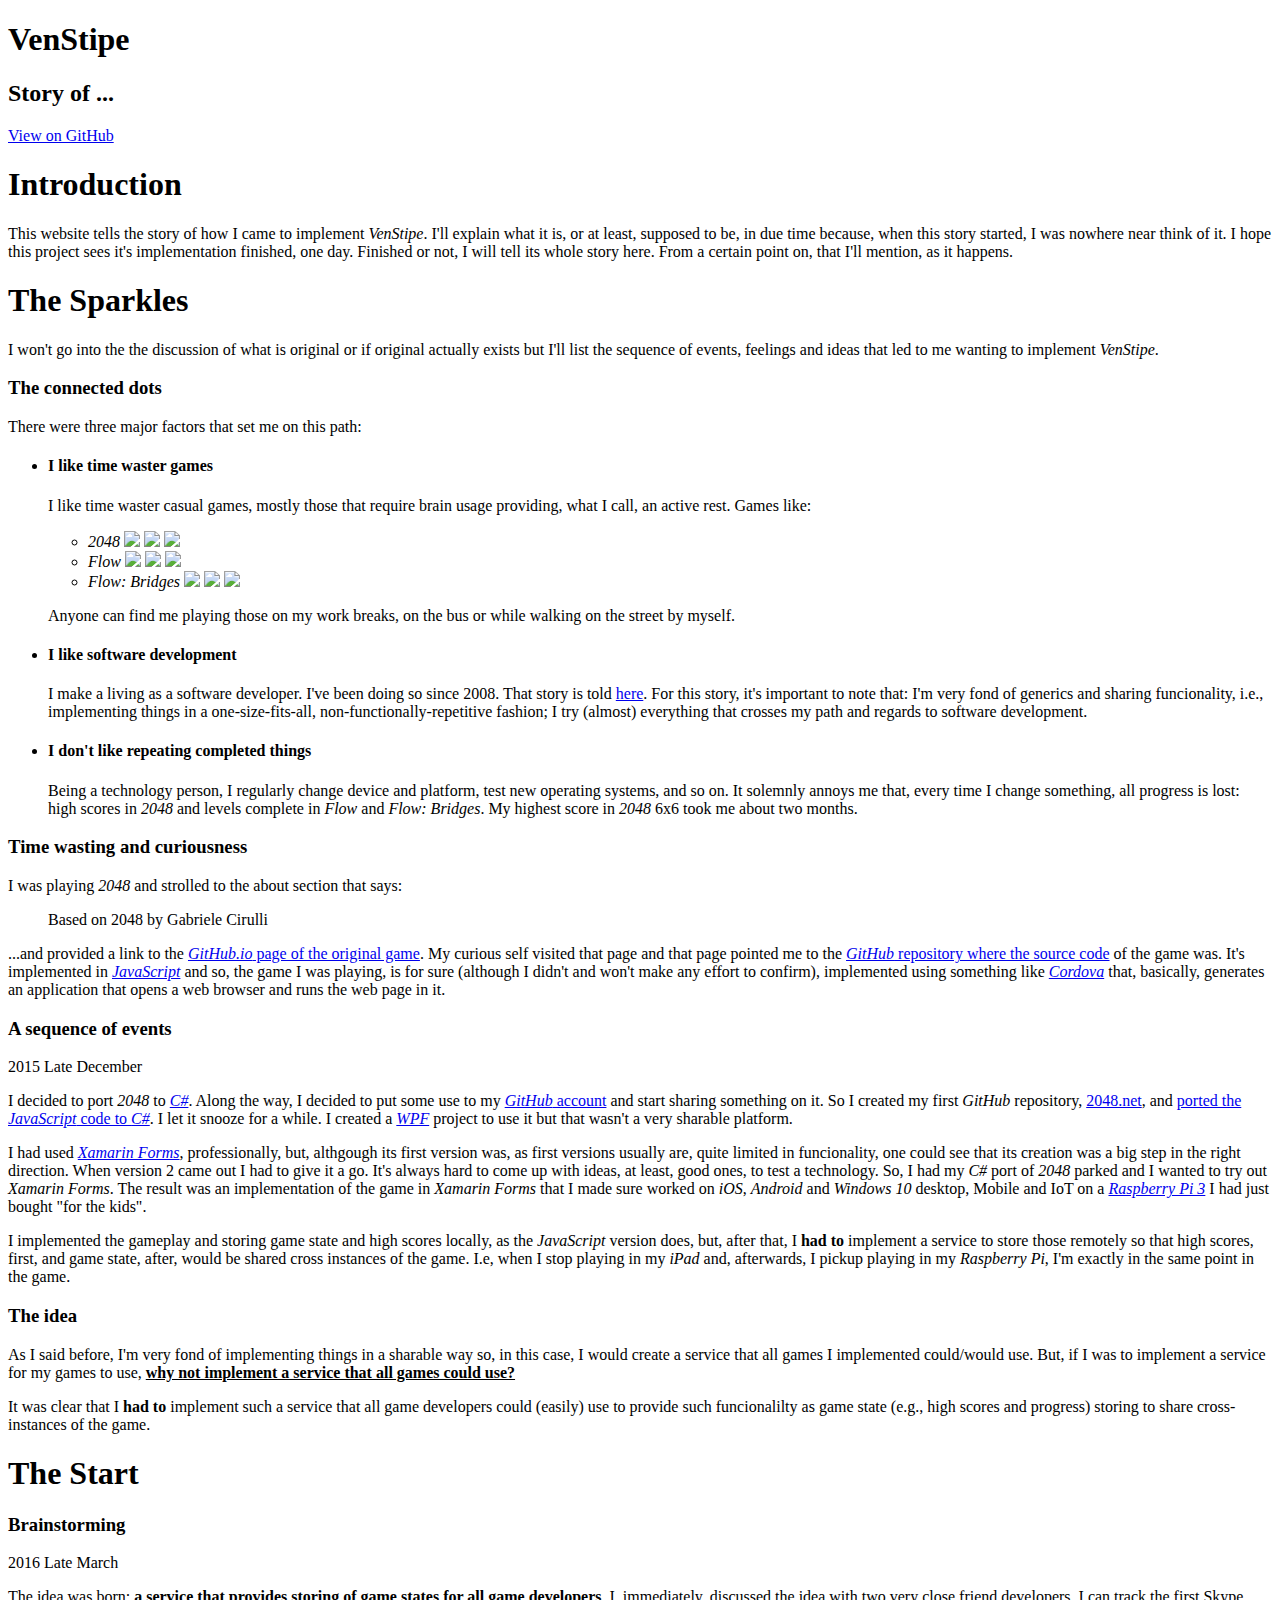
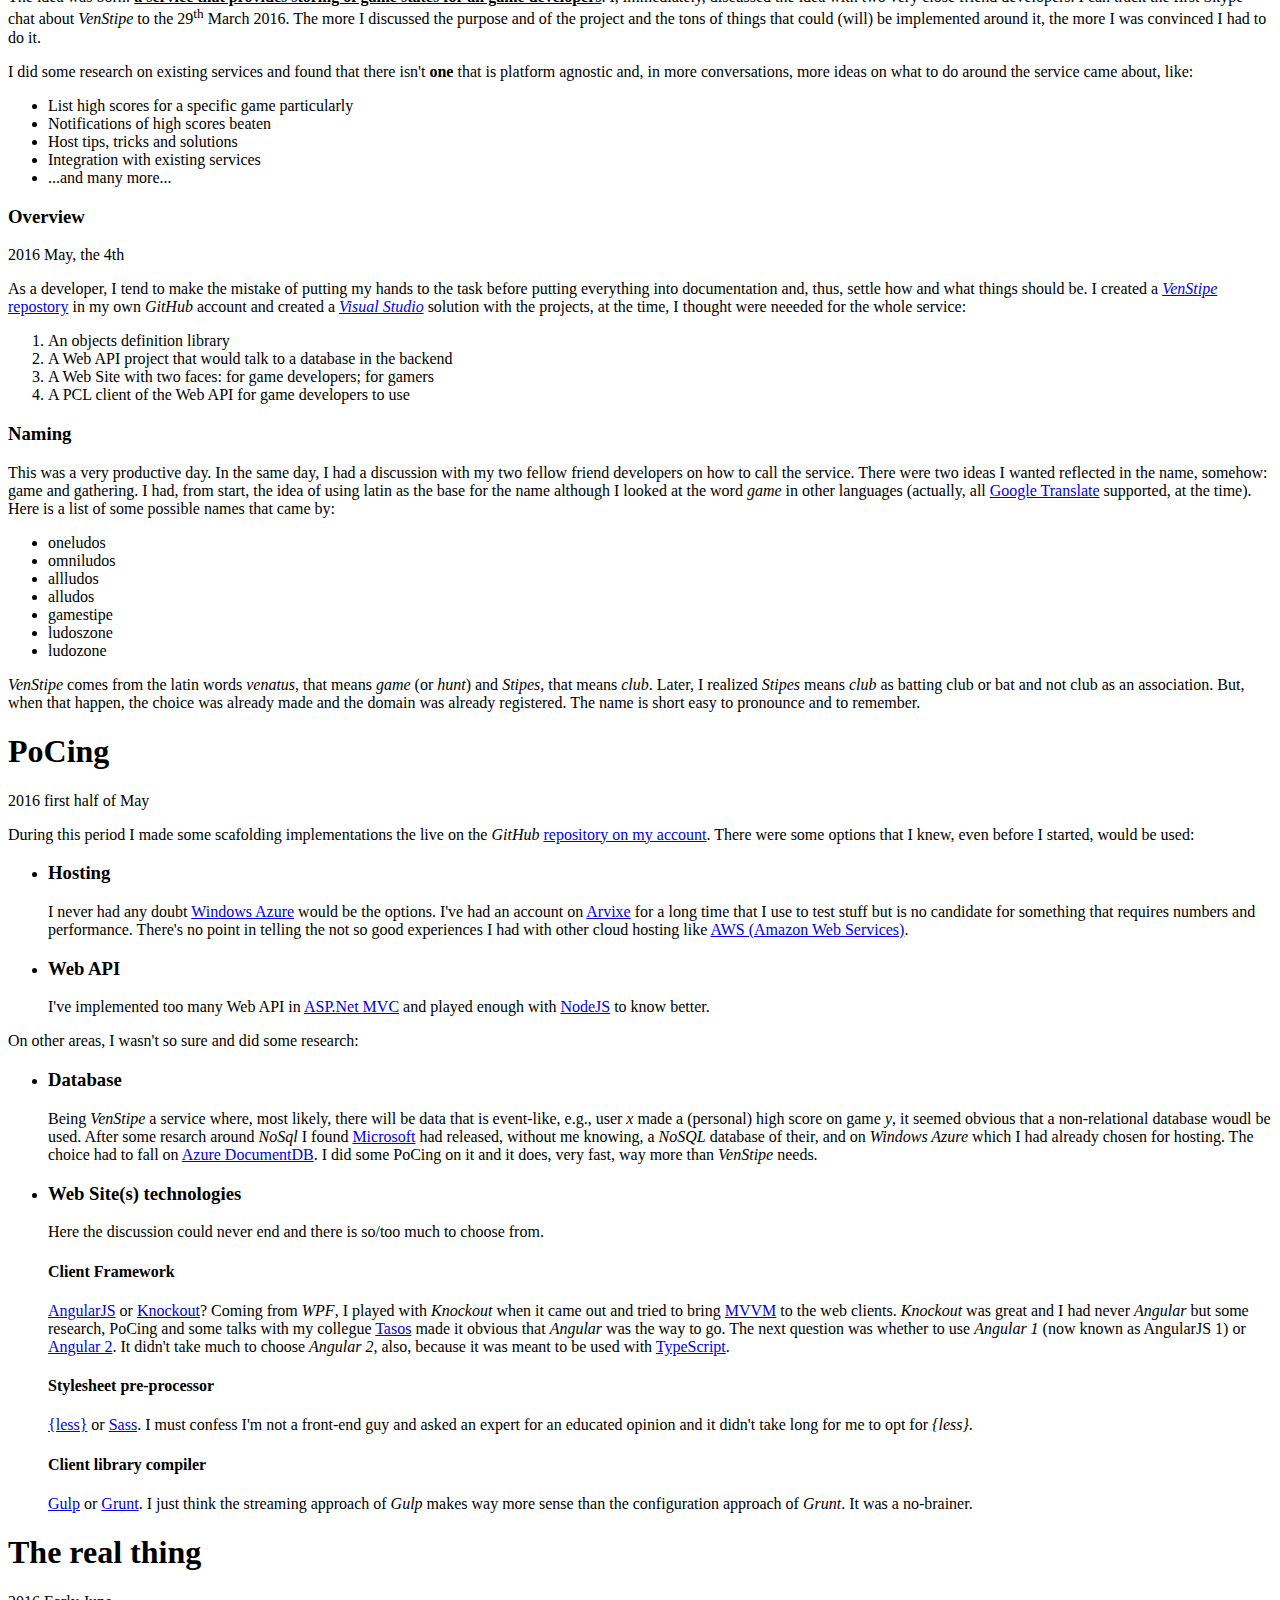
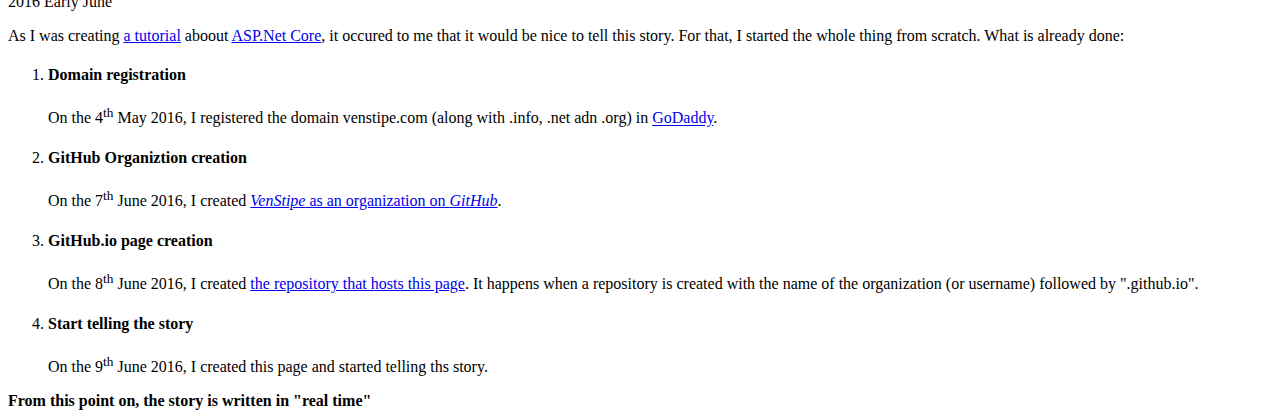
==== index.html @ 5a3f2a53 "Add story until present day" ====
﻿<!DOCTYPE html>
<html>
<head>
    <title>VenStipe - The Story</title>
    <meta charset="utf-8" />
    <link rel="stylesheet" type="text/css" href="styles/styles.min.css" />
</head>
<body>
    <section class="page-header">
        <h1 class="project-name">VenStipe</h1>
        <h2 class="project-tagline">Story of ...</h2>
        <a href="https://github.com/VenStipe" class="btn" target="_blank">View on GitHub</a>
    </section>

    <section class="main-content">
        <article title="Introduction">
            <h1>Introduction</h1>
            <p>
                This website tells the story of how I came to implement <em>VenStipe</em>. I'll explain what it is, or at least, supposed to be, in due time because, when this story started, I was nowhere near think of it. I hope this project sees it's implementation finished, one day. Finished or not, I will tell its whole story here. From a certain point on, that I'll mention, as it happens.
            </p>
        </article>

        <article title="The Sparkles">
            <h1>The Sparkles</h1>

            <p>I won't go into the the discussion of what is original or if original actually exists but I'll list the sequence of events, feelings and ideas that led to me wanting to implement <em>VenStipe</em>.</p>


            <h3>The connected dots</h3>

            <p>There were three major factors that set me on this path:</p>
            <ul>
                <li>
                    <h4>I like time waster games</h4>
                    <p>
                        I like time waster casual games, mostly those that require brain usage providing, what I call, an active rest. Games like:
                    </p>
                    <ul>
                        <li><em>2048</em> <a href="https://itunes.apple.com/us/app/2048-game/id871033113" target="_blank"><img src="images/app-store.png" class="store-badge" /></a> <a href="https://play.google.com/store/apps/details?id=com.androbaby.game2048" target="_blank"><img src="images/google-store.png" class="store-badge" /></a> <a href="https://www.microsoft.com/en-US/store/apps/2048-Plus/9WZDNCRFHW56" target="_blank"><img src="images/wndows-store.png" class="store-badge" /></a></li>
                        <li><em>Flow</em> <a href="https://itunes.apple.com/en/app/flow-free/id526641427" target="_blank"><img src="images/app-store.png" class="store-badge" /></a> <a href="https://play.google.com/store/apps/details?id=com.bigduckgames.flow" target="_blank"><img src="images/google-store.png" class="store-badge" /></a> <a href="https://www.microsoft.com/en-us/store/apps/flow-free/9wzdncrfj3hr" target="_blank"><img src="images/wndows-store.png" class="store-badge" /></a></li>
                        <li><em>Flow: Bridges</em> <a href="https://itunes.apple.com/us/app/flow-free-bridges/id569322760" target="_blank"><img src="images/app-store.png" class="store-badge" /></a> <a href="https://play.google.com/store/apps/details?id=com.bigduckgames.flowbridges" target="_blank"><img src="images/google-store.png" class="store-badge" /></a> <a href="https://www.microsoft.com/en-us/store/apps/flow-free-bridges/9wzdncrfj3hp" target="_blank"><img src="images/wndows-store.png" class="store-badge" /></a></li>
                    </ul>
                    <p>Anyone can find me playing those on my work breaks, on the bus or while walking on the street by myself.</p>
                </li>

                <li>
                    <h4>I like software development</h4>
                    <p>I make a living as a software developer. I've been doing so since 2008. That story is told <a href="http://bigsby.github.io/" target="_blank">here</a>. For this story, it's important to note that: I'm very fond of generics and sharing funcionality, i.e., implementing things in a one-size-fits-all, non-functionally-repetitive fashion; I try (almost) everything that crosses my path and regards to software development.</p>
                </li>
                <li>
                    <h4>I don't like repeating completed things</h4>
                    <p>
                        Being a technology person, I regularly change device and platform, test new operating systems, and so on. It solemnly annoys me that, every time I change something, all progress is lost: high scores in <em>2048</em> and levels complete in <em>Flow</em> and <em>Flow: Bridges</em>. My highest score in <em>2048</em> 6x6 took me about two months.
                    </p>
                </li>
            </ul>

            <h3>Time wasting and curiousness</h3>

            <p>
                I was playing <em>2048</em> and strolled to the about section that says: <blockquote>Based on 2048 by Gabriele Cirulli</blockquote> ...and provided a link to the <a href="http://gabrielecirulli.github.io/2048/" target="_blank"><em>GitHub.io</em> page of the original game</a>. My curious self visited that page and that page pointed me to the <a href="https://github.com/gabrielecirulli/2048/"><em>GitHub</em> repository where the source code</a> of the game was. It's implemented in <a href="https://www.javascript.com/" target="_blank"><em>JavaScript</em></a> and so, the game I was playing, is for sure (although I didn't and won't make any effort to confirm), implemented using something like <a href="https://cordova.apache.org/docs/en/latest/guide/platforms/wp8/" target="_blank"><em>Cordova</em></a> that, basically, generates an application that opens a web browser and runs the web page in it.
            </p>

            <h3>A sequence of events</h3>
            <span class="tick">2015 Late December</span>
            <p>
                I decided to port <em>2048</em> to <a href="https://msdn.microsoft.com/en-us/library/a72418yk.aspx" target="_blank"><em>C#</em></a>. Along the way, I decided to put some use to my <a href="https://github.com/bigsby" target="_blank"><em>GitHub</em> account</a> and start sharing something on it. So I created my first <em>GitHub</em> repository, <a href="https://github.com/bigsby/2048.net" target="_blank">2048.net</a>, and <a href="https://github.com/Bigsby/2048.net/tree/0c7c06c2ac241bfa9de27498001a8623ea30dc66" target="_blank">ported the <em>JavaScript</em> code to <em>C#</em></a>. I let it snooze for a while. I created a <a href="https://msdn.microsoft.com/en-us/library/ms754130(v=vs.110).aspx" target="_blank"><em>WPF</em></a> project to use it but that wasn't a very sharable platform.
            </p>

            <p>
                I had used <a href="https://www.xamarin.com/forms" target="_blank"><em>Xamarin Forms</em></a>, professionally, but, althgough its first version was, as first versions usually are, quite limited in funcionality, one could see that its creation was a big step in the right direction. When version 2 came out I had to give it a go. It's always hard to come up with ideas, at least, good ones, to test a technology. So, I had my <em>C#</em> port of <em>2048</em> parked and I wanted to try out <em>Xamarin Forms</em>. The result was an implementation of the game in <em>Xamarin Forms</em> that I made sure worked on <em>iOS</em>, <em>Android</em> and <em>Windows 10</em> desktop, Mobile and IoT on a <a href="https://www.raspberrypi.org/products/raspberry-pi-3-model-b/" target="_blank"><em>Raspberry Pi 3</em></a> I had just bought "for the kids".
            </p>

            <p>
                I implemented the gameplay and storing game state and high scores locally, as the <em>JavaScript</em> version does, but, after that, I <strong>had to</strong> implement a service to store those remotely so that high scores, first, and game state, after, would be shared cross instances of the game. I.e, when I stop playing in my <em>iPad</em> and, afterwards, I pickup playing in my <em>Raspberry Pi</em>, I'm exactly in the same point in the game.
            </p>

            <h3>The idea</h3>

            <p>
                As I said before, I'm very fond of implementing things in a sharable way so, in this case, I would create a service that all games I implemented could/would use. But, if I was to implement a service for my games to use, <strong style="text-decoration: underline">why not implement a service that all games could use?</strong>
            </p>

            <p>
                It was clear that I <strong>had to</strong> implement such a service that all game developers could (easily) use to provide such funcionalilty as game state (e.g., high scores and  progress) storing to share cross-instances of the game.
            </p>
        </article>

        <article title="The Start">
            <h1>The Start</h1>

            <h3>Brainstorming</h3>
            <span class="tick">2016 Late March</span>
            <p>
                The idea was born: <strong style="text-decoration: underline">a service that provides storing of game states for all game developers</strong>. I, immediately, discussed the idea with two very close friend developers. I can track the first Skype chat about <em>VenStipe</em> to the 29<sup>th</sup> March 2016. The more I discussed the purpose and of the project and the tons of things that could (will) be implemented around it, the more I was convinced I had to do it.
            </p>

            <p>
                I did some research on existing services and found that there isn't <strong>one</strong> that is platform agnostic and, in more conversations, more ideas on what to do around the service came about, like:
            </p>
            <ul>
                <li>List high scores for a specific game particularly</li>
                <li>Notifications of high scores beaten</li>
                <li>Host tips, tricks and solutions</li>
                <li>Integration with existing services</li>
                <li>...and many more...</li>
            </ul>

            <h3>Overview</h3>
            <span class="tick">2016 May, the 4th</span>
            <p>
                As a developer, I tend to make the mistake of putting my hands to the task before putting everything into documentation and, thus, settle how and what things should be. I created a <a href="https://github.com/Bigsby/VenStipe" target="_blank"><em>VenStipe</em> repostory</a> in my own <em>GitHub</em> account and created a <a href="https://www.visualstudio.com/" target="_blank"><em>Visual Studio</em></a> solution with the projects, at the time, I thought were neeeded for the whole service:
            </p>
            <ol>
                <li>An objects definition library</li>
                <li>A Web API project that would talk to a database in the backend</li>
                <li>A Web Site with two faces: for game developers; for gamers</li>
                <li>A PCL client of the Web API for game developers to use</li>
            </ol>

            <h3>Naming</h3>
            <p>
                This was a very productive day. In the same day, I had a discussion with my two fellow friend developers on how to call the service. There were two ideas I wanted reflected in the name, somehow: game and gathering. I had, from start, the idea of using latin as the base for the name although I looked at the word <em>game</em> in other languages (actually, all <a href="https://translate.google.com/" target="_blank">Google Translate</a> supported, at the time). Here is a list of some possible names that came by:
            </p>
            <ul>
                <li>oneludos</li>
                <li>omniludos</li>
                <li>allludos</li>
                <li>alludos</li>
                <li>gamestipe</li>
                <li>ludoszone</li>
                <li>ludozone</li>
            </ul>

            <p>
                <em>VenStipe</em> comes from the latin words <em>venatus</em>, that means <em>game</em> (or <em>hunt</em>) and <em>Stipes</em>, that means <em>club</em>. Later, I realized <em>Stipes</em> means <em>club</em> as batting club or bat and not club as an association. But, when that happen, the choice was already made and the domain was already registered. The name is short easy to pronounce and to remember.
            </p>
        </article>

        <article title="PoCing">
            <h1>PoCing</h1>
            <span class="tick">2016 first half of May</span>
            <p>
                During this period I made some scafolding implementations the live on the <em>GitHub</em> <a href="https://github.com/Bigsby/VenStipe" target="_blank">repository on my account</a>. There were some options that I knew, even before I started, would be used:
            </p>
            <ul>
                <li>
                    <h3>Hosting</h3>
                    <p>
                        I never had any doubt <a href="https://azure.microsoft.com/" target="_blank">Windows Azure</a> would be the options. I've had an account on <a href="https://www.arvixe.com/" target="_blank">Arvixe</a> for a long time that I use to test stuff but is no candidate for something that requires numbers and performance. There's no point in telling the not so good experiences I had with other cloud hosting like <a href="http://aws.amazon.com/" target="_blank">AWS (Amazon Web Services)</a>.
                    </p>
                </li>
                <li>
                    <h3>Web API</h3>
                    <p>
                        I've implemented too many Web API in <a href="http://www.asp.net/mvc" target="_blank">ASP.Net MVC</a> and played enough with <a href="https://nodejs.org/" target="_blank">NodeJS</a> to know better.
                    </p>
                </li>
            </ul>

            <p>
                On other areas, I wasn't so sure and did some research:
            </p>
            <ul>
                <li>
                    <h3>Database</h3>
                    <p>
                        Being <em>VenStipe</em> a service where, most likely, there will be data that is event-like, e.g., user <em>x</em> made a (personal) high score on game <em>y</em>, it seemed obvious that a non-relational database woudl be used. After some resarch around <em>NoSql </em> I found <a href="https://www.microsoft.com/">Microsoft</a> had released, without me knowing, a <em>NoSQL</em> database of their, and on <em>Windows Azure</em> which I had already chosen for hosting. The choice had to fall on <a href="https://azure.microsoft.com/en-us/services/documentdb/" target="_blank">Azure DocumentDB</a>. I did some PoCing on it and it does, very fast, way more than <em>VenStipe</em> needs.
                    </p>
                </li>
                <li>
                    <h3>Web Site(s) technologies</h3>
                    <p>
                        Here the discussion could never end and there is so/too much to choose from.
                    </p>
                    <h4>Client Framework</h4>

                    <p>
                        <a href="https://angularjs.org/" target="_blank">AngularJS</a> or <a href="http://knockoutjs.com/" target="_blank">Knockout</a>? Coming from <em>WPF</em>, I played with <em>Knockout</em> when it came out and tried to bring <a href="https://msdn.microsoft.com/en-us/library/hh848246.aspx?f=255&MSPPError=-2147217396" target="_blank">MVVM</a> to the web clients. <em>Knockout</em> was great and I had never <em>Angular</em> but some research, PoCing and some talks with my collegue <a href="http://blog.drinkbird.com/" target="_blank">Tasos</a> made it obvious that <em>Angular</em> was the way to go. The next question was whether to use <em>Angular 1</em> (now known as AngularJS 1) or <a href="https://angular.io/" target="_blank">Angular 2</a>. It didn't take much to choose <em>Angular 2</em>, also, because it was meant to be used with <a href="http://www.typescriptlang.org/" target="_blank">TypeScript</a>.
                    </p>

                    <h4>Stylesheet pre-processor</h4>
                    <p>
                        <a href="http://lesscss.org/" target="_blank">{less}</a> or <a href="https://sass-lang.com/" target="_blank">Sass</a>. I must confess I'm not a front-end guy and asked an expert for an educated opinion and it didn't take long for me to opt for <em>{less}</em>.
                    </p>

                    <h4>Client library compiler</h4>
                    <p>
                        <a href="http://gulpjs.com/" target="_blank">Gulp</a> or <a href="http://gruntjs.com/">Grunt</a>. I just think the streaming approach of <em>Gulp</em> makes way more sense than the configuration approach of <em>Grunt</em>. It was a no-brainer.
                    </p>
                </li>
            </ul>

        </article>

        <article title="The real thing">
            <h1>The real thing</h1>
            <span class="tick">2016 Early June</span>
            <p>
                As I was creating <a href="http://bigsby.github.io/NetCore/" target="_blank">a tutorial</a> aboout <a href="http://www.asp.net/core">ASP.Net Core</a>, it occured to me that it would be nice to tell this story. For that, I started the whole thing from scratch. What is already done:
            </p>
            <ol>
                <li>
                    <h4>Domain registration</h4>
                    <p>
                        On the 4<sup>th</sup> May 2016, I registered the domain venstipe.com (along with .info, .net adn .org) in <a href="https://www.godaddy.com/" target="_blank">GoDaddy</a>.
                    </p>
                </li>
                <li>
                    <h4>GitHub Organiztion creation</h4>
                    <p>
                        On the 7<sup>th</sup> June 2016, I created <a href="https://github.com/VenStipe" target="_blank"><em>VenStipe</em> as an organization on <em>GitHub</em></a>.
                    </p>
                </li>
                <li>
                    <h4>GitHub.io page creation</h4>
                    <p>
                        On the 8<sup>th</sup> June 2016, I created <a href="https://github.com/VenStipe/venstipe.github.io" target="_blank">the repository that hosts this page</a>. It happens when a repository is created with the name of the organization (or username) followed by ".github.io".
                    </p>
                </li>
                <li>
                    <h4>Start telling the story</h4>
                    <p>
                        On the 9<sup>th</sup> June 2016, I created this page and started telling ths story.
                    </p>
                </li>
            </ol>

            <span class="tick"><strong>From this point on, the story is written in "real time"</strong></span>
        </article>
    </section>
</body>
</html>
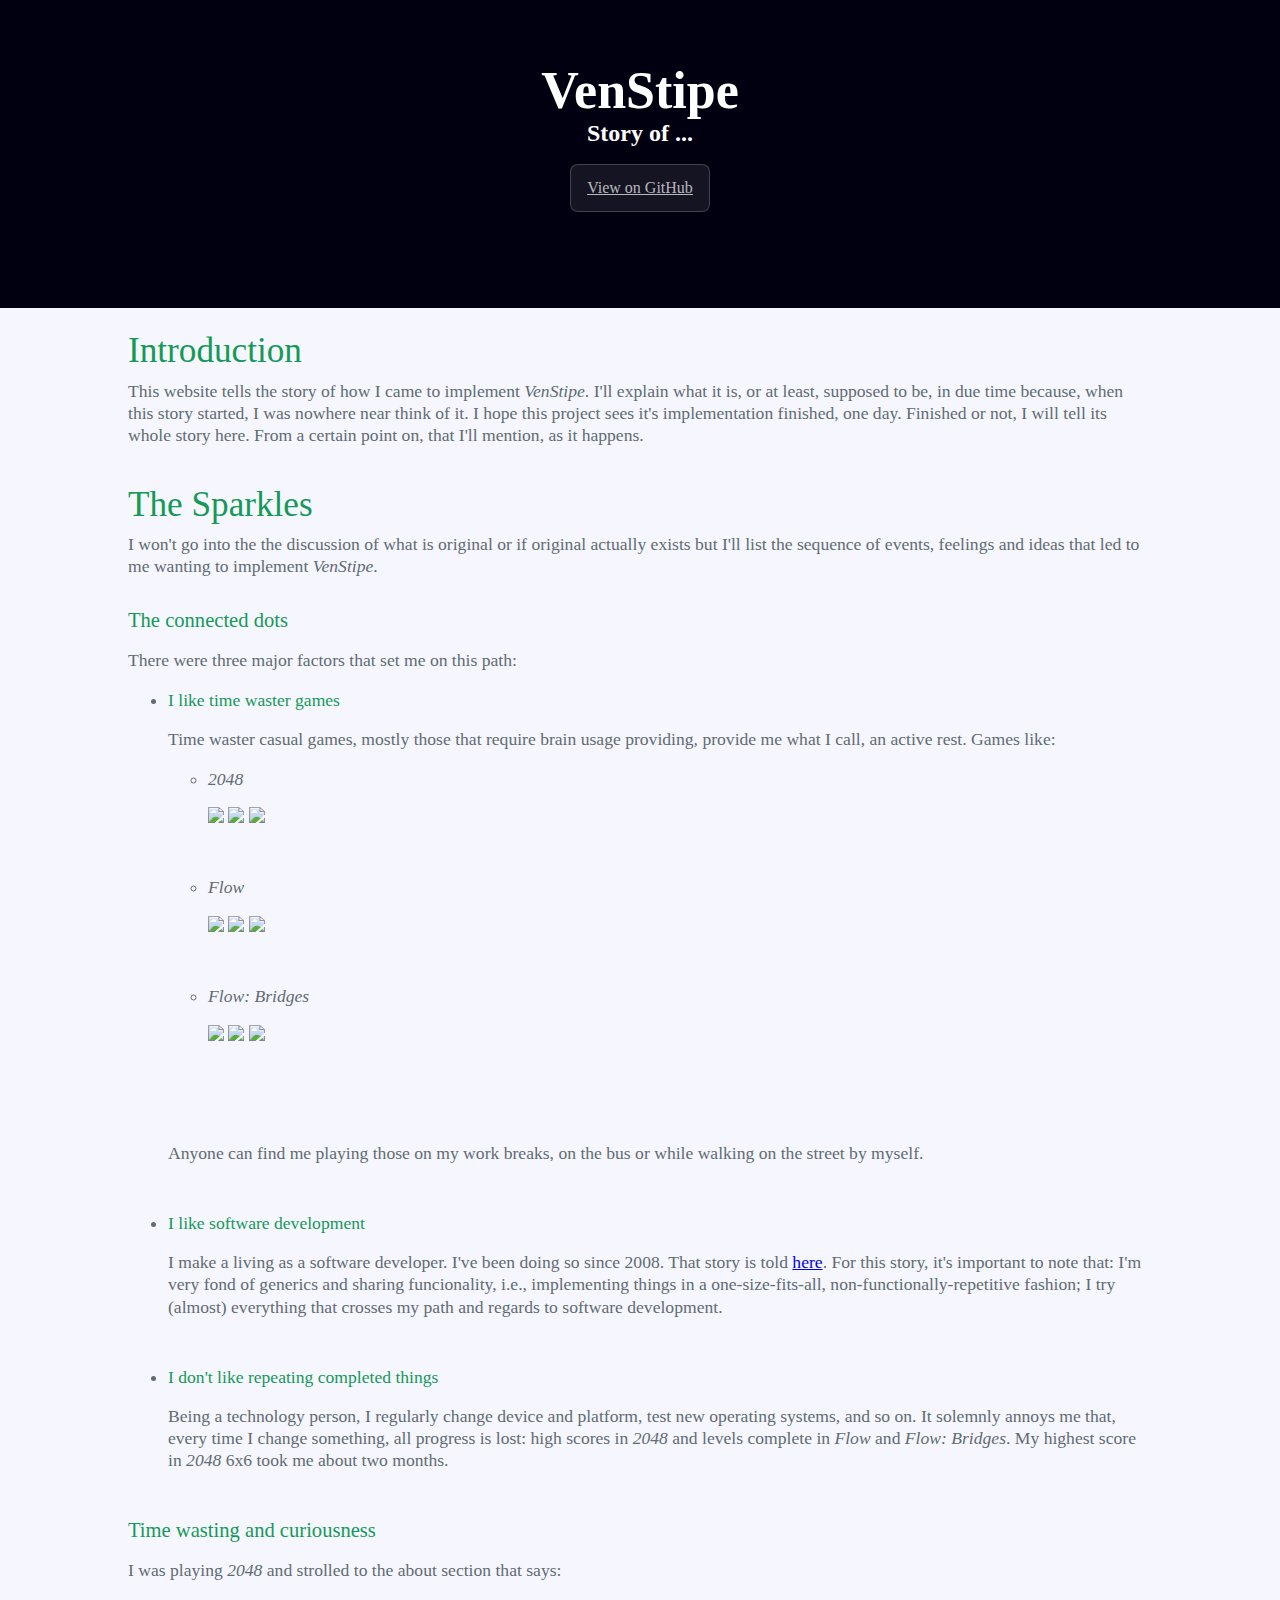
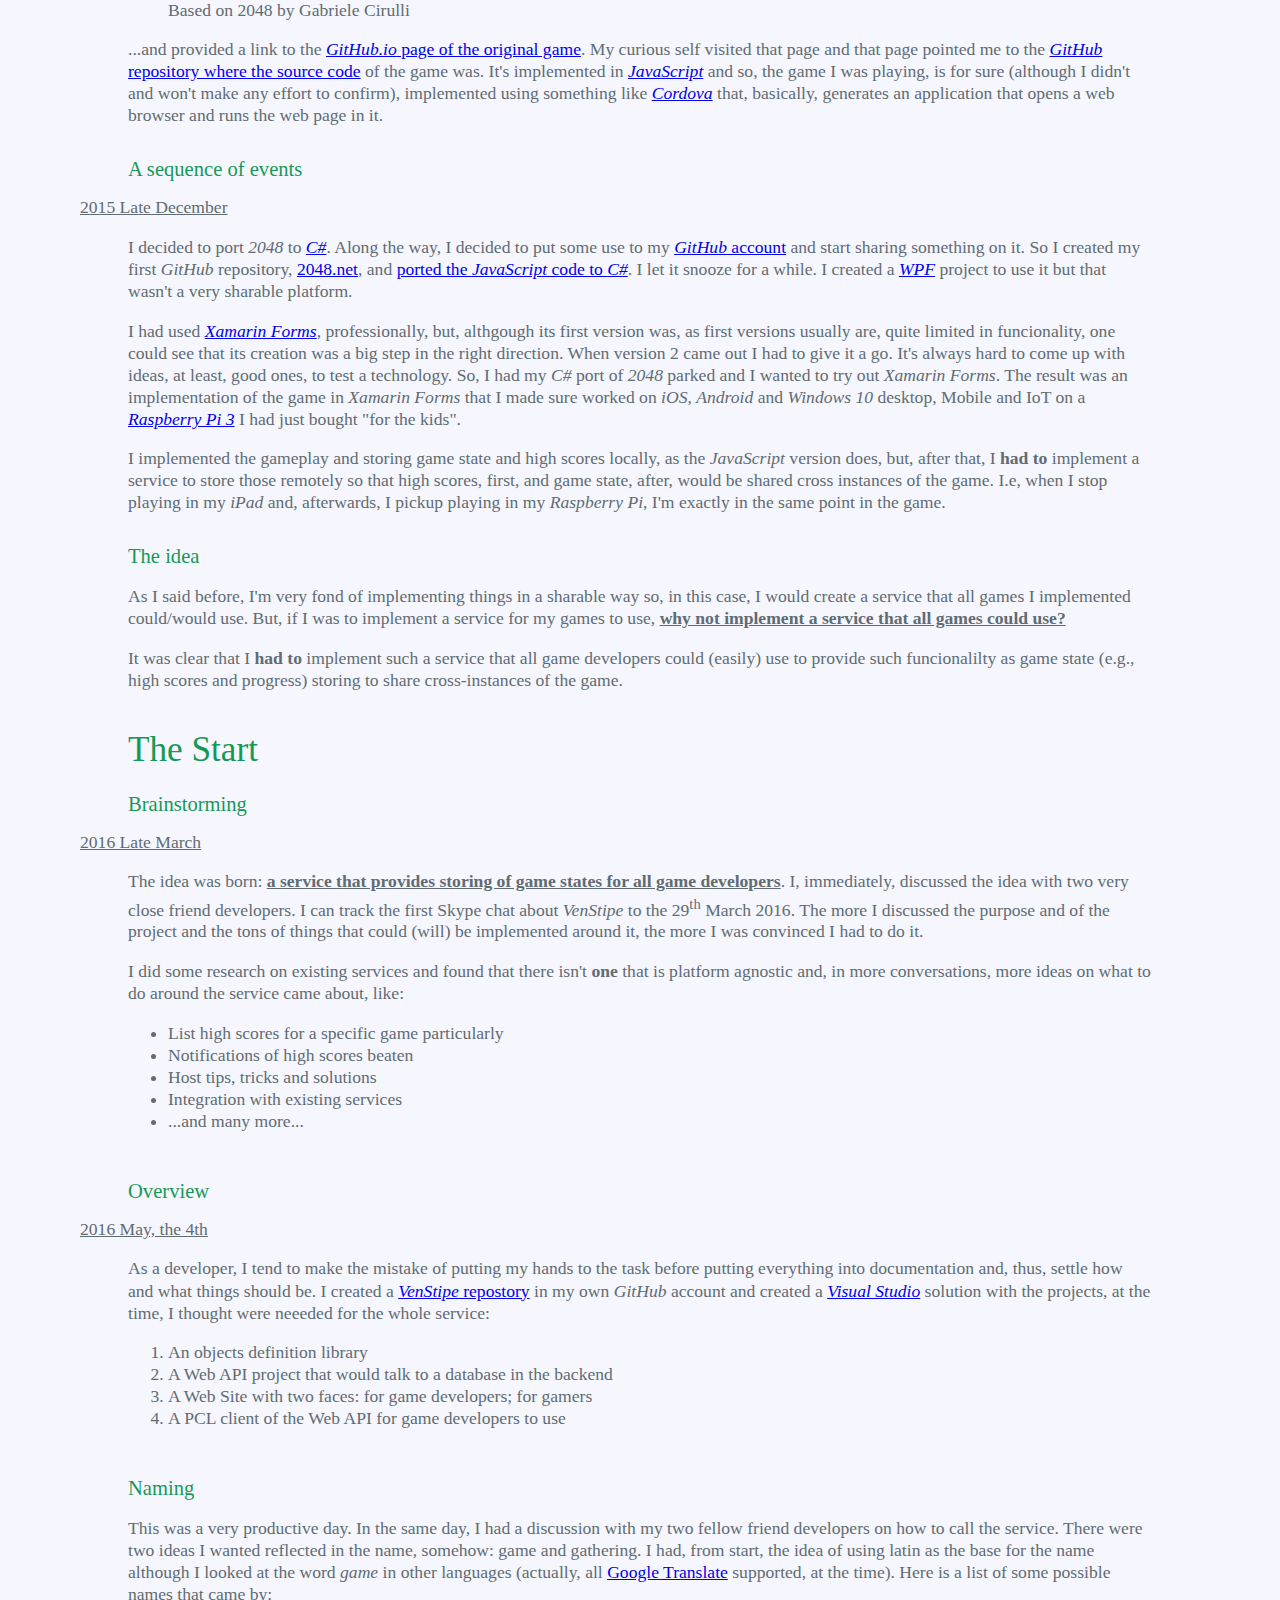
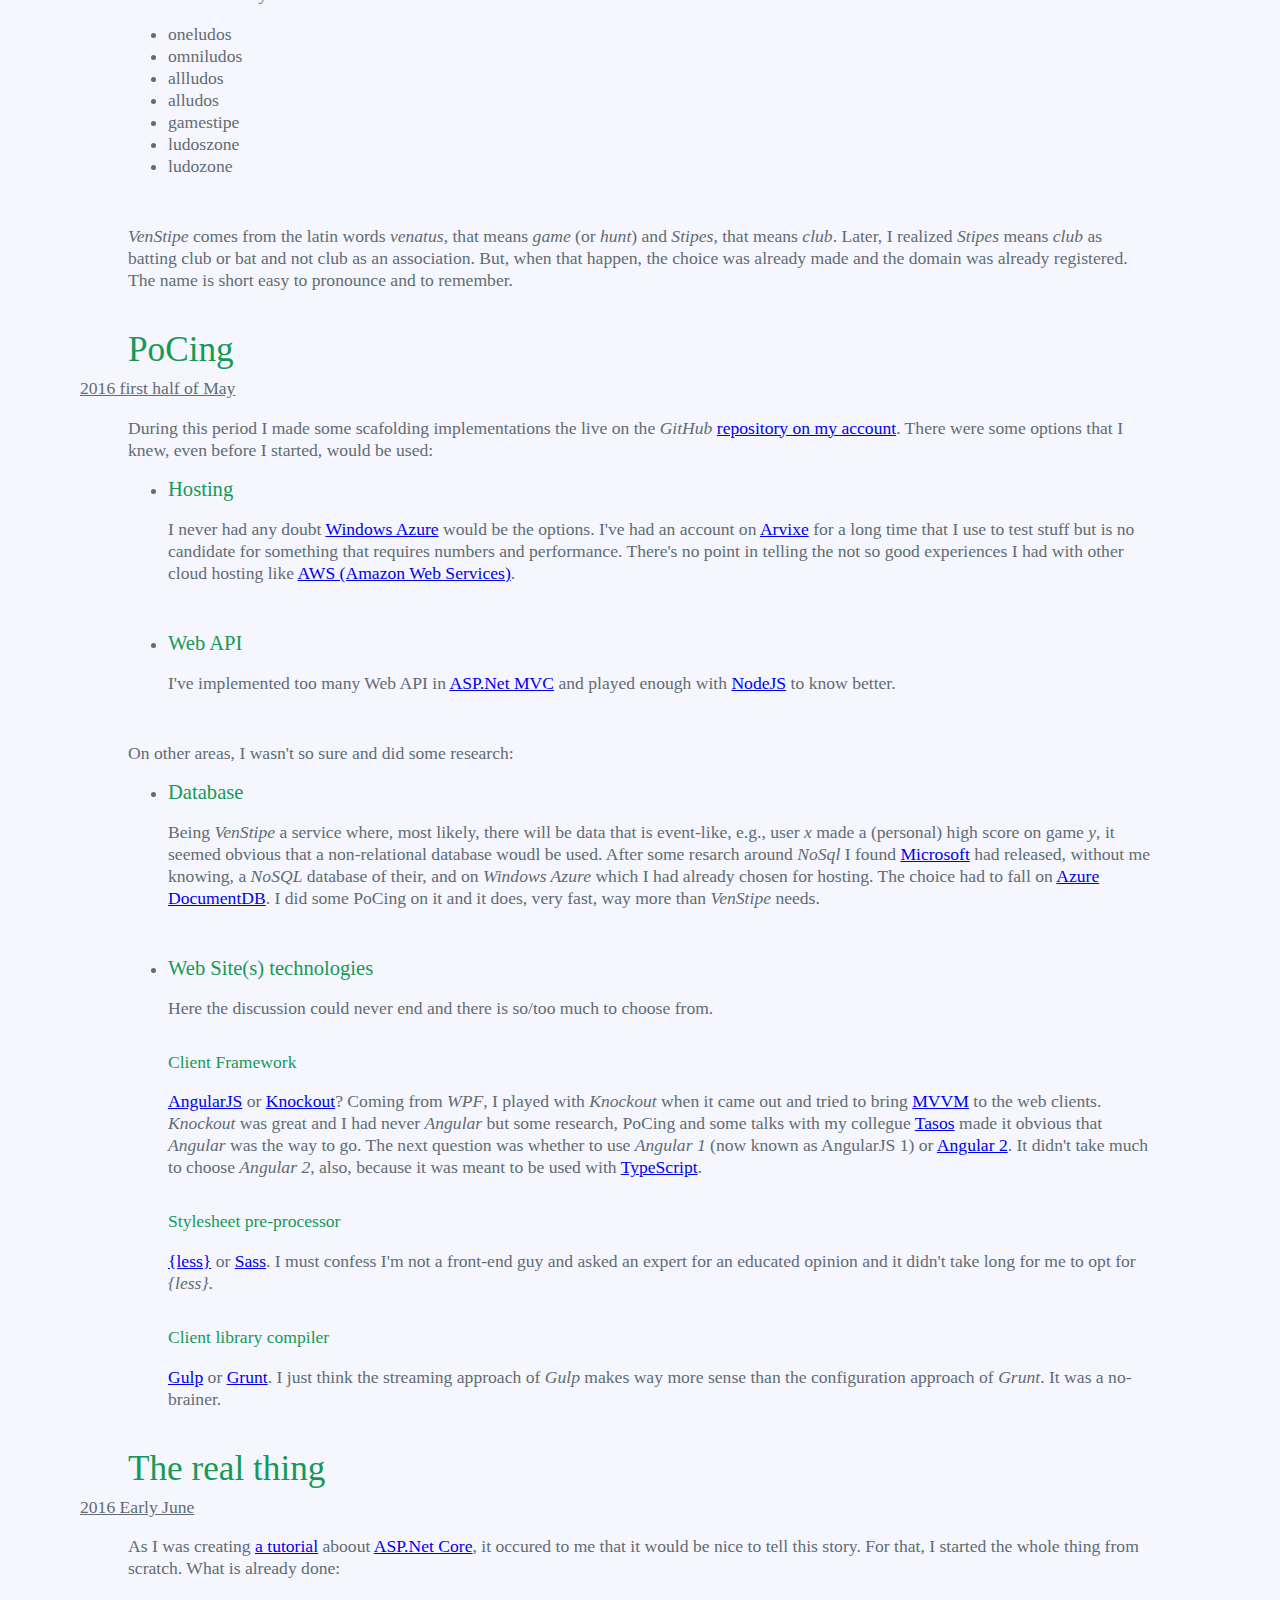
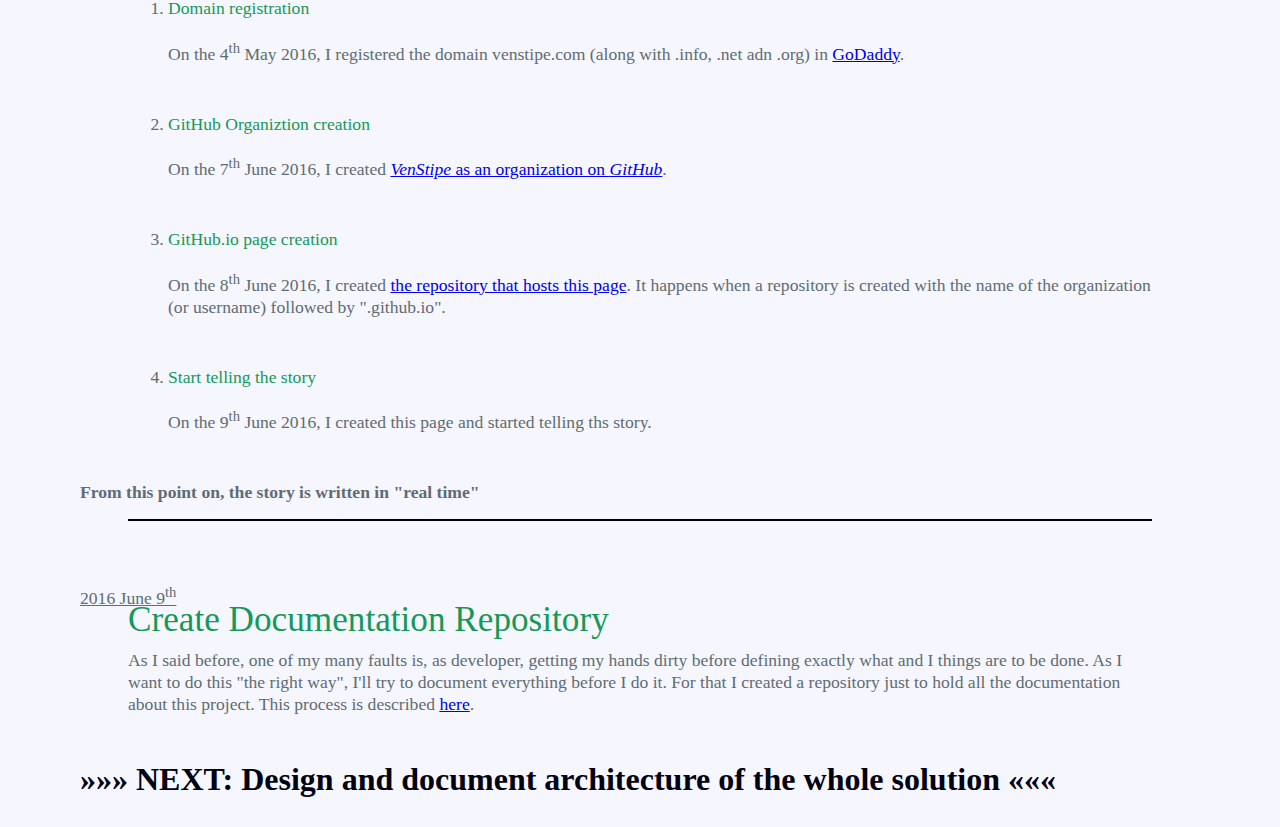
==== commit a79e4bd4: "More clean up on Less" ====
--- a/index.html
+++ b/index.html
@@ -6,26 +6,26 @@
     <link rel="stylesheet" type="text/css" href="styles/styles.min.css" />
 </head>
 <body>
-    <section class="page-header">
+    <header>
         <h1 class="project-name">VenStipe</h1>
         <h2 class="project-tagline">Story of ...</h2>
         <a href="https://github.com/VenStipe" class="btn" target="_blank">View on GitHub</a>
-    </section>
+    </header>
 
     <section class="main-content">
-        <article title="Introduction">
+
+        <div id="introduction">
             <h1>Introduction</h1>
             <p>
                 This website tells the story of how I came to implement <em>VenStipe</em>. I'll explain what it is, or at least, supposed to be, in due time because, when this story started, I was nowhere near think of it. I hope this project sees it's implementation finished, one day. Finished or not, I will tell its whole story here. From a certain point on, that I'll mention, as it happens.
             </p>
-        </article>
-
-        <article title="The Sparkles">
+        </div>
+
+        <div id="theSparkles">
             <h1>The Sparkles</h1>
 
             <p>I won't go into the the discussion of what is original or if original actually exists but I'll list the sequence of events, feelings and ideas that led to me wanting to implement <em>VenStipe</em>.</p>
 
-
             <h3>The connected dots</h3>
 
             <p>There were three major factors that set me on this path:</p>
@@ -33,12 +33,24 @@
                 <li>
                     <h4>I like time waster games</h4>
                     <p>
-                        I like time waster casual games, mostly those that require brain usage providing, what I call, an active rest. Games like:
+                        Time waster casual games, mostly those that require brain usage providing, provide me what I call, an active rest. Games like:
                     </p>
                     <ul>
-                        <li><em>2048</em> <a href="https://itunes.apple.com/us/app/2048-game/id871033113" target="_blank"><img src="images/app-store.png" class="store-badge" /></a> <a href="https://play.google.com/store/apps/details?id=com.androbaby.game2048" target="_blank"><img src="images/google-store.png" class="store-badge" /></a> <a href="https://www.microsoft.com/en-US/store/apps/2048-Plus/9WZDNCRFHW56" target="_blank"><img src="images/wndows-store.png" class="store-badge" /></a></li>
-                        <li><em>Flow</em> <a href="https://itunes.apple.com/en/app/flow-free/id526641427" target="_blank"><img src="images/app-store.png" class="store-badge" /></a> <a href="https://play.google.com/store/apps/details?id=com.bigduckgames.flow" target="_blank"><img src="images/google-store.png" class="store-badge" /></a> <a href="https://www.microsoft.com/en-us/store/apps/flow-free/9wzdncrfj3hr" target="_blank"><img src="images/wndows-store.png" class="store-badge" /></a></li>
-                        <li><em>Flow: Bridges</em> <a href="https://itunes.apple.com/us/app/flow-free-bridges/id569322760" target="_blank"><img src="images/app-store.png" class="store-badge" /></a> <a href="https://play.google.com/store/apps/details?id=com.bigduckgames.flowbridges" target="_blank"><img src="images/google-store.png" class="store-badge" /></a> <a href="https://www.microsoft.com/en-us/store/apps/flow-free-bridges/9wzdncrfj3hp" target="_blank"><img src="images/wndows-store.png" class="store-badge" /></a></li>
+                        <li>
+                            <p>
+                                <em>2048</em>
+                            </p><a href="https://itunes.apple.com/us/app/2048-game/id871033113" target="_blank"><img src="images/stores/app-store.png" class="store-badge" /></a> <a href="https://play.google.com/store/apps/details?id=com.androbaby.game2048" target="_blank"><img src="images/stores/google-store.png" class="store-badge" /></a> <a href="https://www.microsoft.com/en-US/store/apps/2048-Plus/9WZDNCRFHW56" target="_blank"><img src="images/stores/wndows-store.png" class="store-badge" /></a>
+                        </li>
+                        <li>
+                            <p>
+                                <em>Flow</em>
+                            </p><a href="https://itunes.apple.com/en/app/flow-free/id526641427" target="_blank"><img src="images/stores/app-store.png" class="store-badge" /></a> <a href="https://play.google.com/store/apps/details?id=com.bigduckgames.flow" target="_blank"><img src="images/stores/google-store.png" class="store-badge" /></a> <a href="https://www.microsoft.com/en-us/store/apps/flow-free/9wzdncrfj3hr" target="_blank"><img src="images/stores/wndows-store.png" class="store-badge" /></a>
+                        </li>
+                        <li>
+                            <p>
+                                <em>Flow: Bridges</em>
+                            </p><a href="https://itunes.apple.com/us/app/flow-free-bridges/id569322760" target="_blank"><img src="images/stores/app-store.png" class="store-badge" /></a> <a href="https://play.google.com/store/apps/details?id=com.bigduckgames.flowbridges" target="_blank"><img src="images/stores/google-store.png" class="store-badge" /></a> <a href="https://www.microsoft.com/en-us/store/apps/flow-free-bridges/9wzdncrfj3hp" target="_blank"><img src="images/stores/wndows-store.png" class="store-badge" /></a>
+                        </li>
                     </ul>
                     <p>Anyone can find me playing those on my work breaks, on the bus or while walking on the street by myself.</p>
                 </li>
@@ -84,9 +96,9 @@
             <p>
                 It was clear that I <strong>had to</strong> implement such a service that all game developers could (easily) use to provide such funcionalilty as game state (e.g., high scores and  progress) storing to share cross-instances of the game.
             </p>
-        </article>
-
-        <article title="The Start">
+        </div>
+
+        <div id="theStart">
             <h1>The Start</h1>
 
             <h3>Brainstorming</h3>
@@ -135,9 +147,9 @@
             <p>
                 <em>VenStipe</em> comes from the latin words <em>venatus</em>, that means <em>game</em> (or <em>hunt</em>) and <em>Stipes</em>, that means <em>club</em>. Later, I realized <em>Stipes</em> means <em>club</em> as batting club or bat and not club as an association. But, when that happen, the choice was already made and the domain was already registered. The name is short easy to pronounce and to remember.
             </p>
-        </article>
-
-        <article title="PoCing">
+        </div>
+
+        <div id="poCing">
             <h1>PoCing</h1>
             <span class="tick">2016 first half of May</span>
             <p>
@@ -191,9 +203,9 @@
                 </li>
             </ul>
 
-        </article>
-
-        <article title="The real thing">
+        </div>
+
+        <div id="theRealThing">
             <h1>The real thing</h1>
             <span class="tick">2016 Early June</span>
             <p>
@@ -225,9 +237,23 @@
                     </p>
                 </li>
             </ol>
-
-            <span class="tick"><strong>From this point on, the story is written in "real time"</strong></span>
-        </article>
+        </div>
+
+        <span class="tick" style="text-decoration: none"><strong>From this point on, the story is written in "real time"</strong></span>
+        <hr/>
+        <br />
+        <br />
+
+        <span class="tick">2016 June 9<sup>th</sup></span>
+
+        <div id="createDocumentationRepository">
+            <h1>Create Documentation Repository</h1>
+            <p>As I said before, one of my many faults is, as developer, getting my hands dirty before defining exactly what and I things are to be done. As I want to do this "the right way", I'll try to document everything before I do it. For that I created a repository just to hold all the documentation about this project. This process is described <a href="docs/github/createRepo.html">here</a>.</p>
+        </div>
+
+        <div class="next">
+            Design and document architecture of the whole solution
+        </div>
     </section>
 </body>
 </html>
--- a/styles/styles.min.css
+++ b/styles/styles.min.css
@@ -0,0 +1 @@
+﻿html{font-size:1em;}body{padding:0;margin:0;color:#606c71;background-color:#f6f6ff;font-family:"Lucida Console";line-height:3ex;}header,footer{color:#fff;text-align:center;background-color:#000010;}@media screen and (min-width:64em){header,footer{padding:5rem 6rem;}}@media screen and (min-width:42em) and (max-width:64em){header,footer{padding:3rem 4rem;}}@media screen and (max-width:42em){header,footer{padding:2rem 1rem;}}header .project-name,footer .project-name{margin-top:0;margin-bottom:.1rem;}@media screen and (min-width:64em){header .project-name,footer .project-name{font-size:3.25rem;}}@media screen and (min-width:42em) and (max-width:64em){header .project-name,footer .project-name{font-size:2.25rem;}}@media screen and (max-width:42em){header .project-name,footer .project-name{font-size:1.75rem;}}header .btn,footer .btn{font-size:1rem;display:inline-block;margin-bottom:1rem;color:rgba(255,255,255,.7);background-color:rgba(255,255,255,.08);border:1px solid rgba(255,255,255,.2);-moz-transition:color .2s,background-color .2s,border-color .2s;-o-transition:color .2s,background-color .2s,border-color .2s;-webkit-transition:color .2s,background-color .2s,border-color .2s;transition:color .2s,background-color .2s,border-color .2s;border-radius:.5rem .5rem;}header .btn+header .btn,header .btn+footer .btn,footer .btn+header .btn,footer .btn+footer .btn{margin-left:1rem;}header .btn:hover,footer .btn:hover{color:#fff;color:rgba(255,255,255,.8);text-decoration:none;background-color:#101010;background-color:rgba(255,255,255,.2);border-color:rgba(255,255,255,.3);}@media screen and (min-width:64em){header .btn,footer .btn{padding:.75rem 1rem;}}@media screen and (min-width:42em) and (max-width:64em){header .btn,footer .btn{padding:.6rem .9rem;font-size:.9rem;}}@media screen and (max-width:42em){header .btn,footer .btn{display:block;width:100%;padding:.75rem;font-size:.9rem;}header .btn+header .btn,header .btn+footer .btn,footer .btn+header .btn,footer .btn+footer .btn{margin-top:1rem;margin-left:0;}}.main-content div :last-child{margin-bottom:3rem;}.main-content h1,.main-content h2,.main-content h3,.main-content h4,.main-content h5,.main-content h6{margin-top:2rem;margin-bottom:1rem;font-weight:normal;color:#159957;}.main-content :first-child{margin-top:0;}.main-content p{margin-bottom:1em;}.main-content img{max-width:100%;}.main-content code{padding:2px 4px;font-family:Consolas,"Liberation Mono",Menlo,Courier,monospace;font-size:.9rem;color:#383e41;background-color:#f3f6fa;border-radius:.3rem;}.main-content pre{padding:.8rem;margin-top:0;margin-bottom:1rem;font:1rem Consolas,"Liberation Mono",Menlo,Courier,monospace;color:#567482;-ms-word-wrap:normal;word-wrap:normal;background-color:#f3f6fa;border:solid 1px #dce6f0;border-radius:.3rem;overflow:auto;font-size:.9rem;line-height:1.45;}.main-content pre>code{padding:0;margin:0;font-size:.9rem;color:#567482;-ms-word-break:normal;word-break:normal;white-space:pre;background:transparent;border:0;}.main-content hr{height:2px;padding:0;margin:1rem 0;background-color:#000010;border:0;}.main-content ul,.main-content ol{margin-top:0;}.main-content table{display:block;width:100%;overflow:auto;-ms-word-break:normal;word-break:normal;word-break:keep-all;}.main-content table th{font-weight:bold;}.main-content table th,.main-content table td{padding:.5rem 1rem;border:1px solid #e9ebec;}.main-content dl{padding:0;}.main-content dl dt{padding:0;margin-top:1rem;font-size:1rem;font-weight:bold;}.main-content dl dd{padding:0;margin-bottom:1rem;}@media screen and (min-width:64em){.main-content{max-width:64rem;padding:2rem 6rem;margin:0 auto;font-size:1.1rem;}}@media screen and (min-width:42em) and (max-width:64em){.main-content{padding:2rem 4rem;font-size:1.1rem;}}@media screen and (max-width:42em){.main-content{padding:2rem 1rem;font-size:1rem;}}.store-badge{height:2rem;}.tick{margin-left:-3rem;text-decoration:underline;}.next{margin-left:-3rem;color:#000010;font-weight:bold;font-size:2rem;line-height:2rem;}.next:before{content:"»»» NEXT: ";}.next:after{content:" «««";}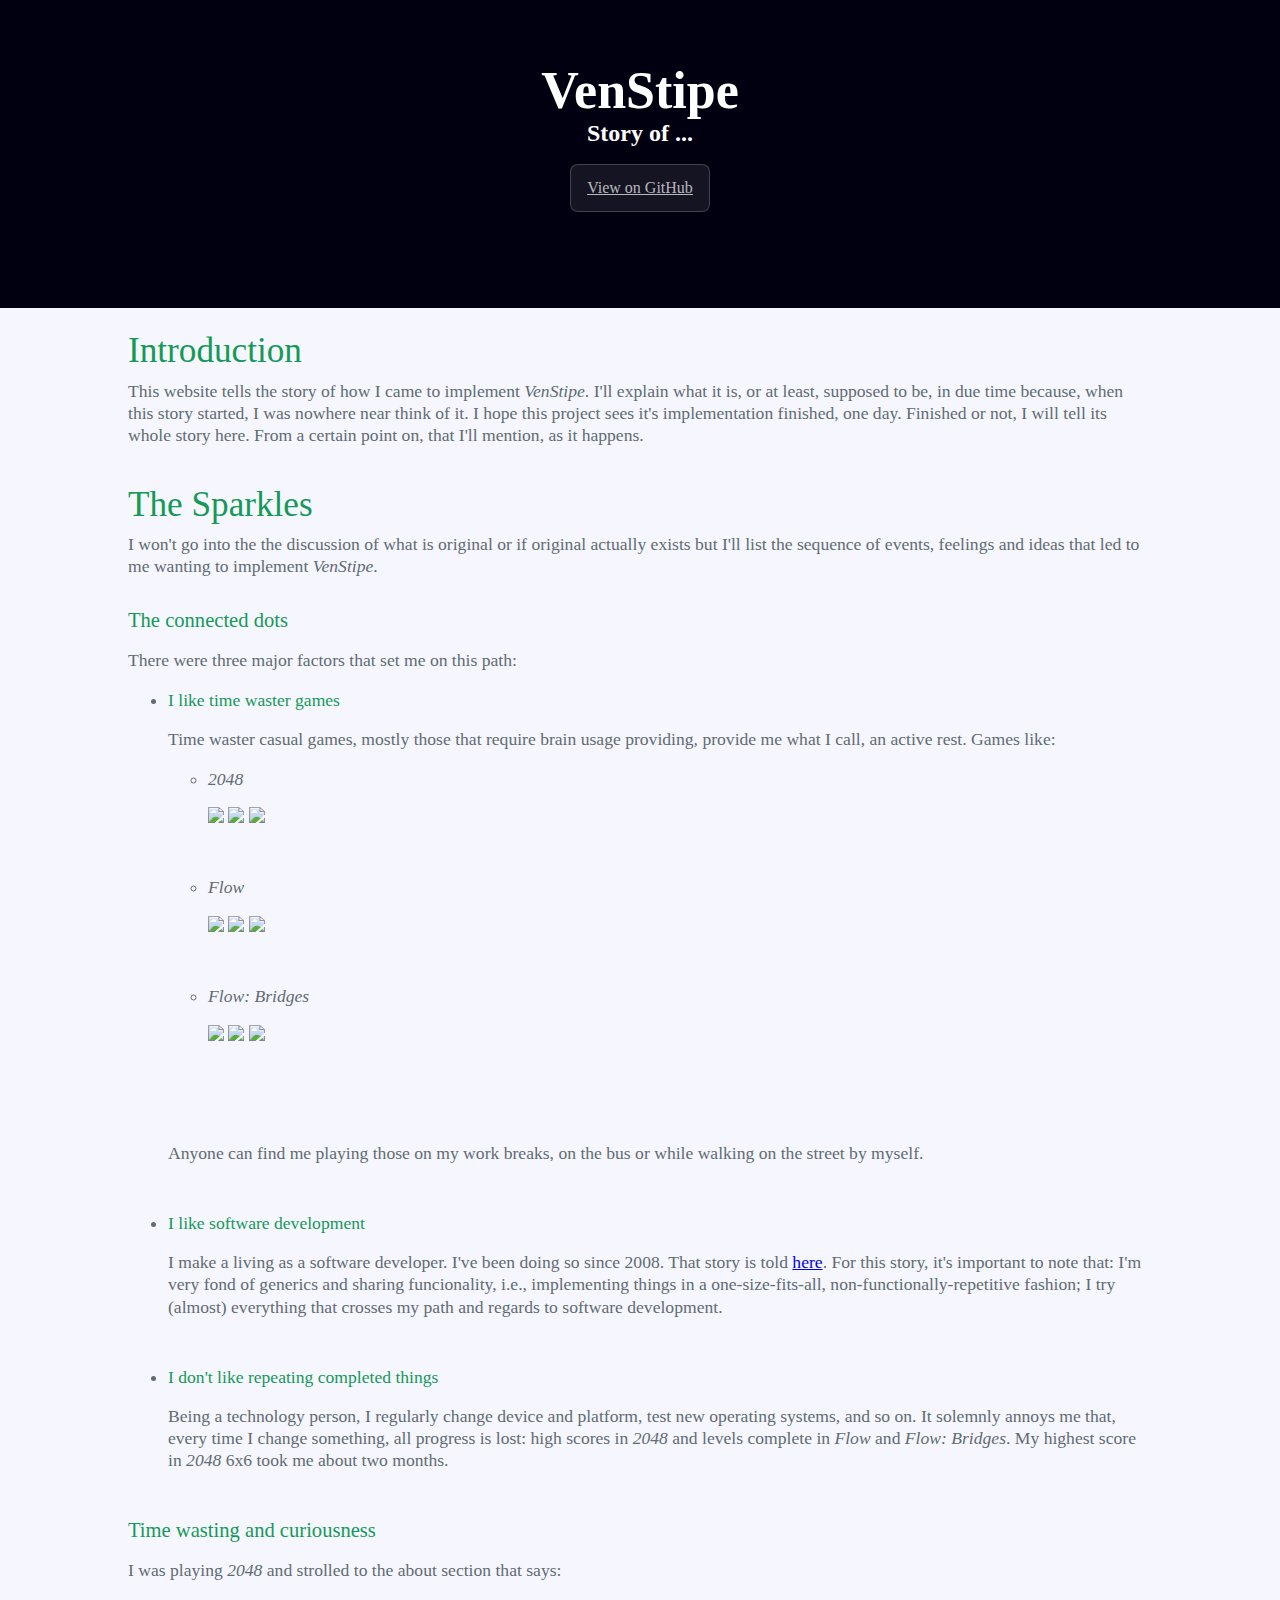
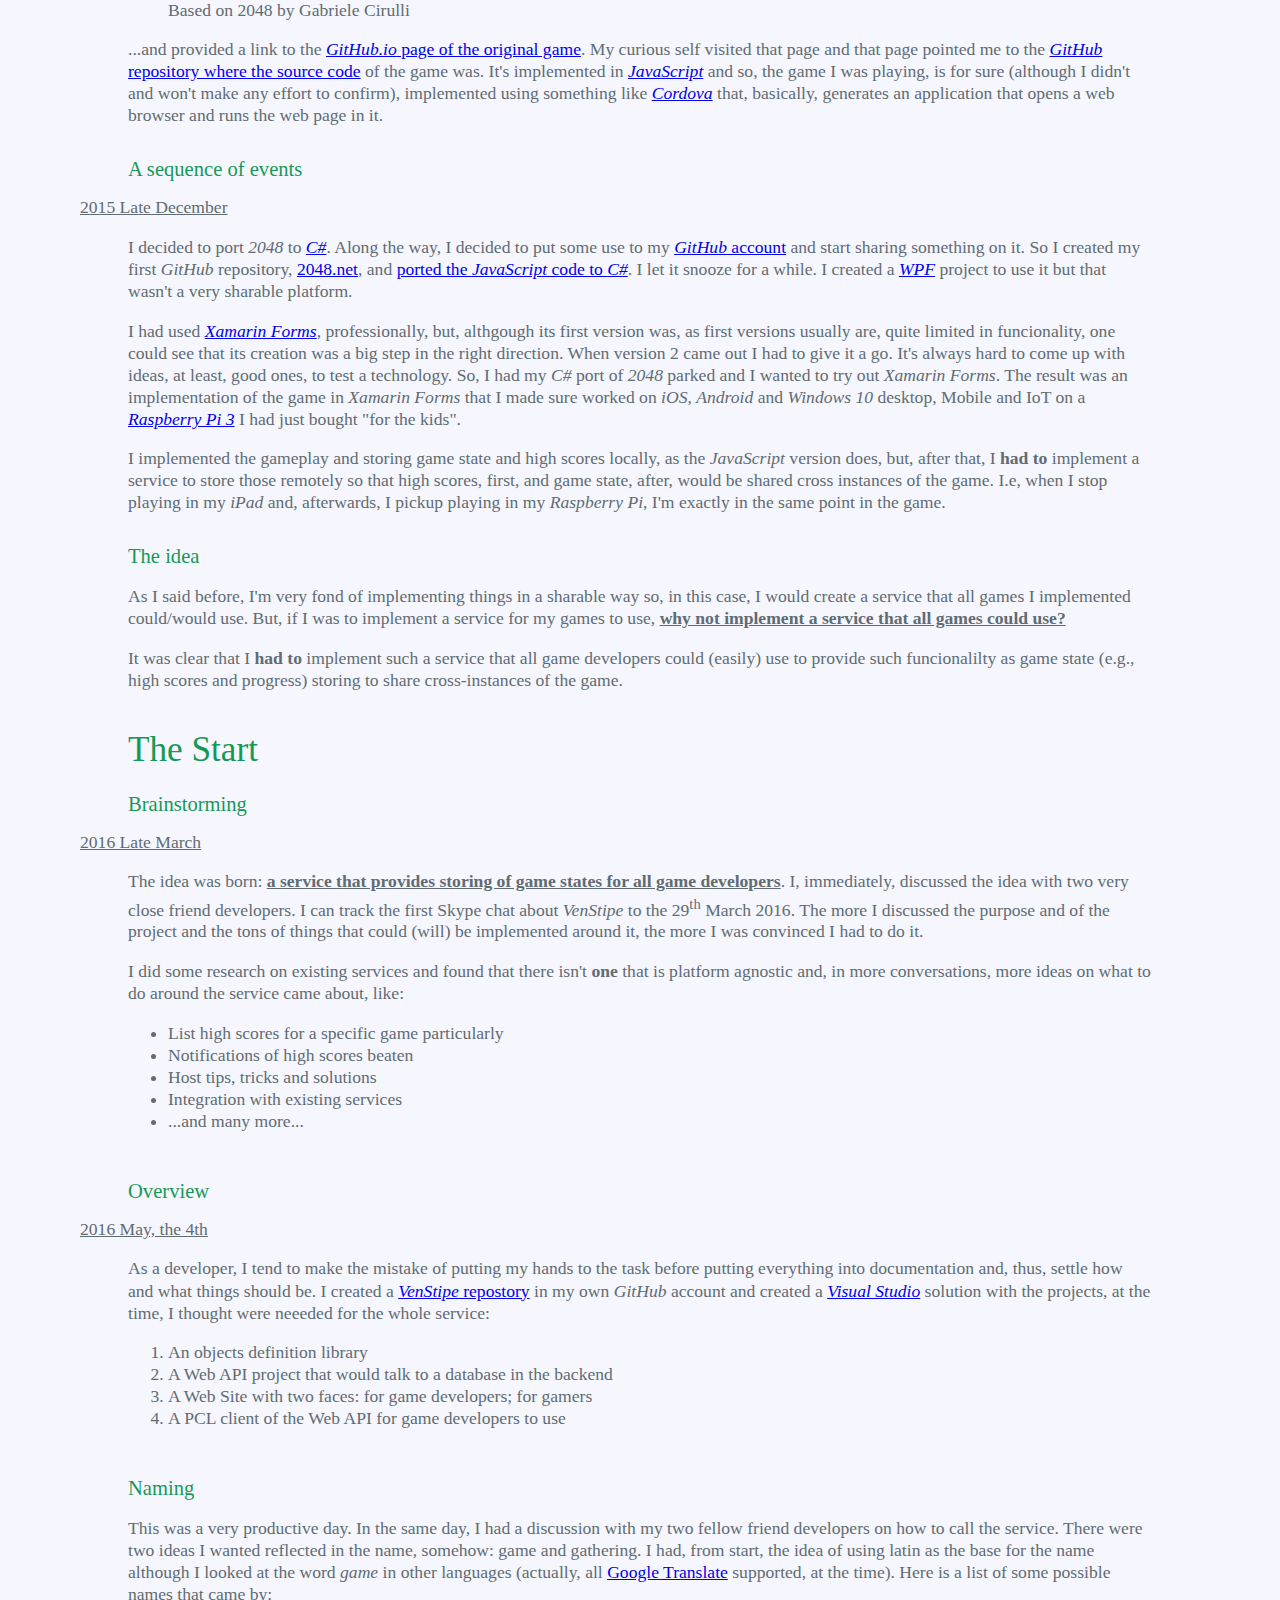
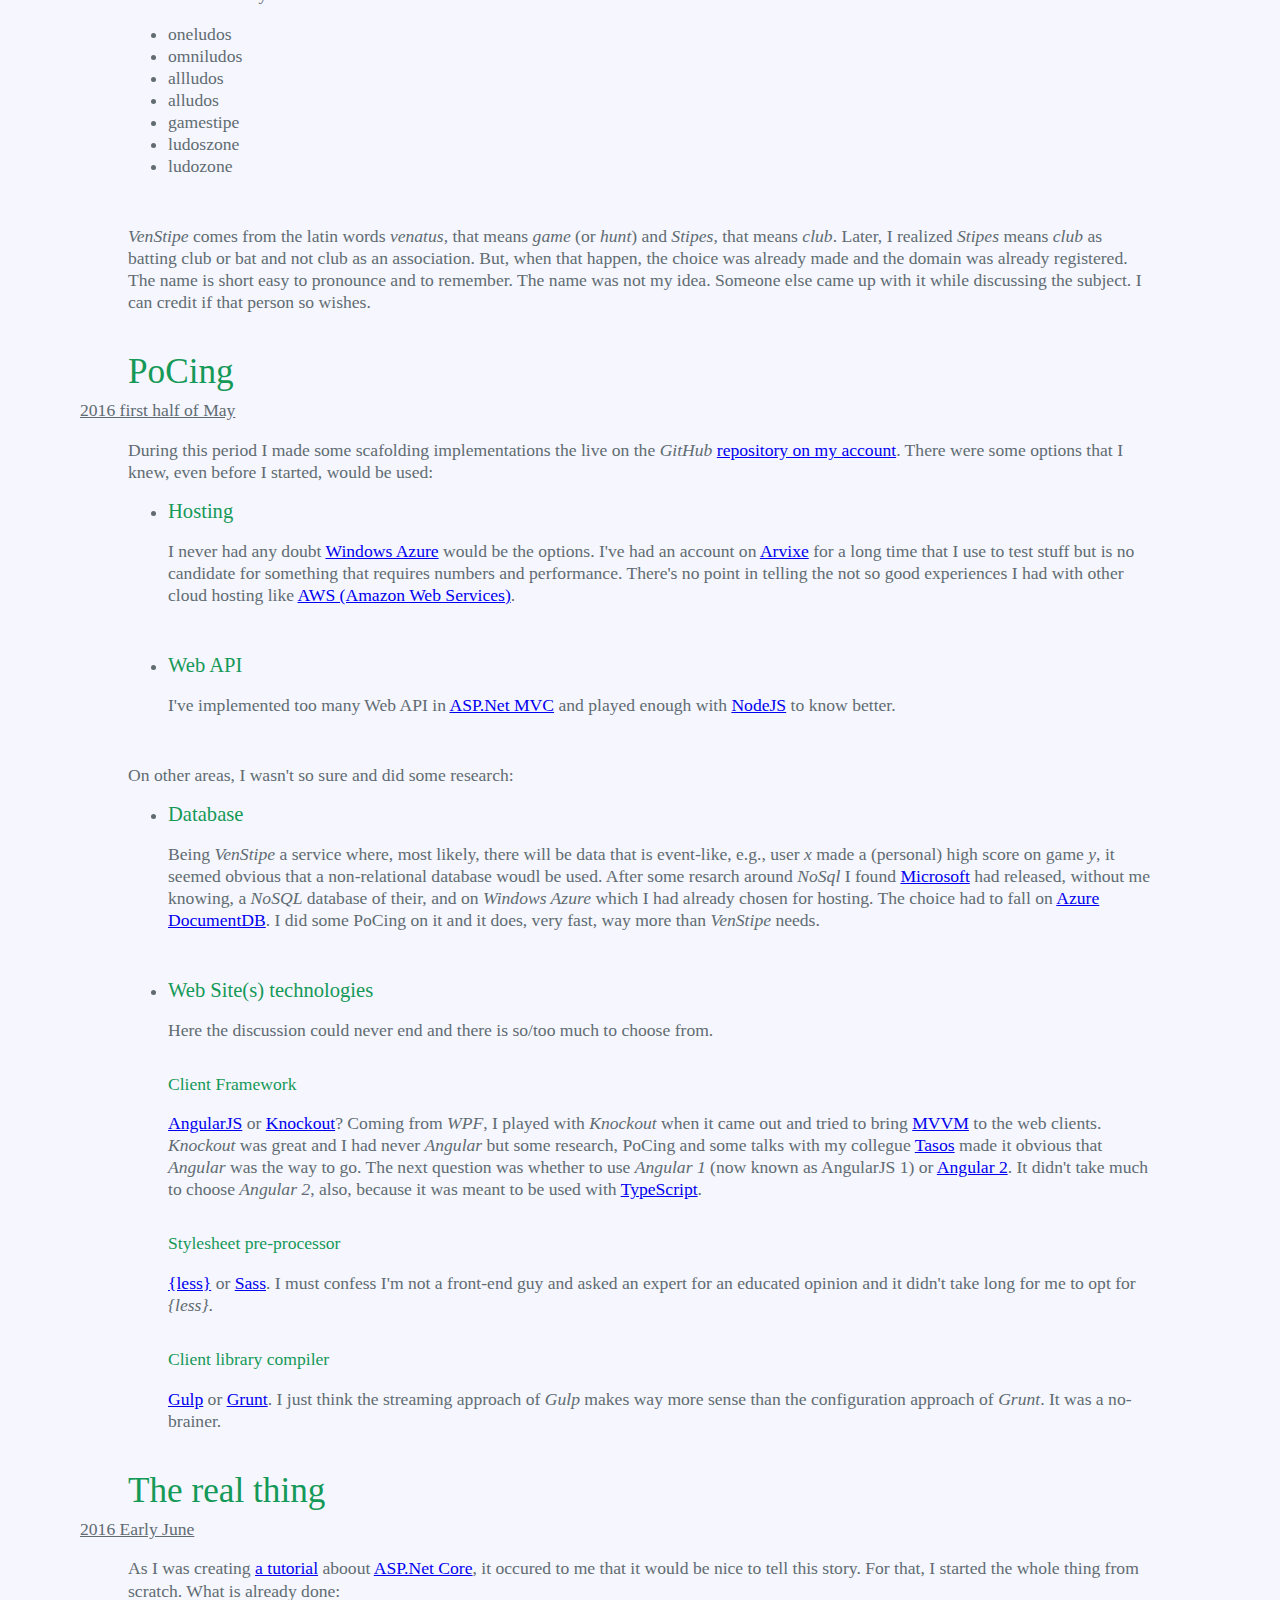
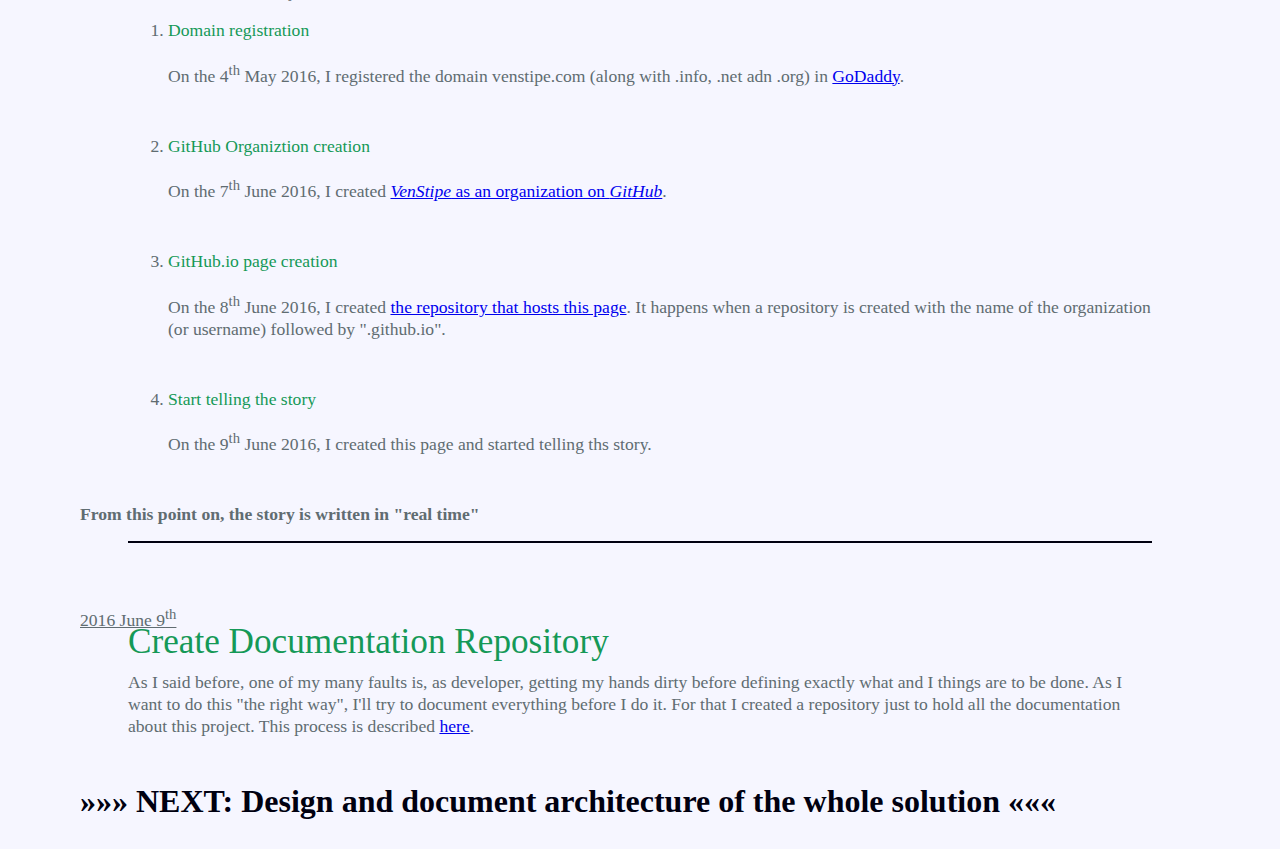
==== commit de3e8fd5: "Uncredit myselft from name idea" ====
--- a/index.html
+++ b/index.html
@@ -145,7 +145,7 @@
             </ul>
 
             <p>
-                <em>VenStipe</em> comes from the latin words <em>venatus</em>, that means <em>game</em> (or <em>hunt</em>) and <em>Stipes</em>, that means <em>club</em>. Later, I realized <em>Stipes</em> means <em>club</em> as batting club or bat and not club as an association. But, when that happen, the choice was already made and the domain was already registered. The name is short easy to pronounce and to remember.
+                <em>VenStipe</em> comes from the latin words <em>venatus</em>, that means <em>game</em> (or <em>hunt</em>) and <em>Stipes</em>, that means <em>club</em>. Later, I realized <em>Stipes</em> means <em>club</em> as batting club or bat and not club as an association. But, when that happen, the choice was already made and the domain was already registered. The name is short easy to pronounce and to remember. <string>The name was not my idea.</string> Someone else came up with it while discussing the subject. I can credit if that person so wishes.
             </p>
         </div>
 
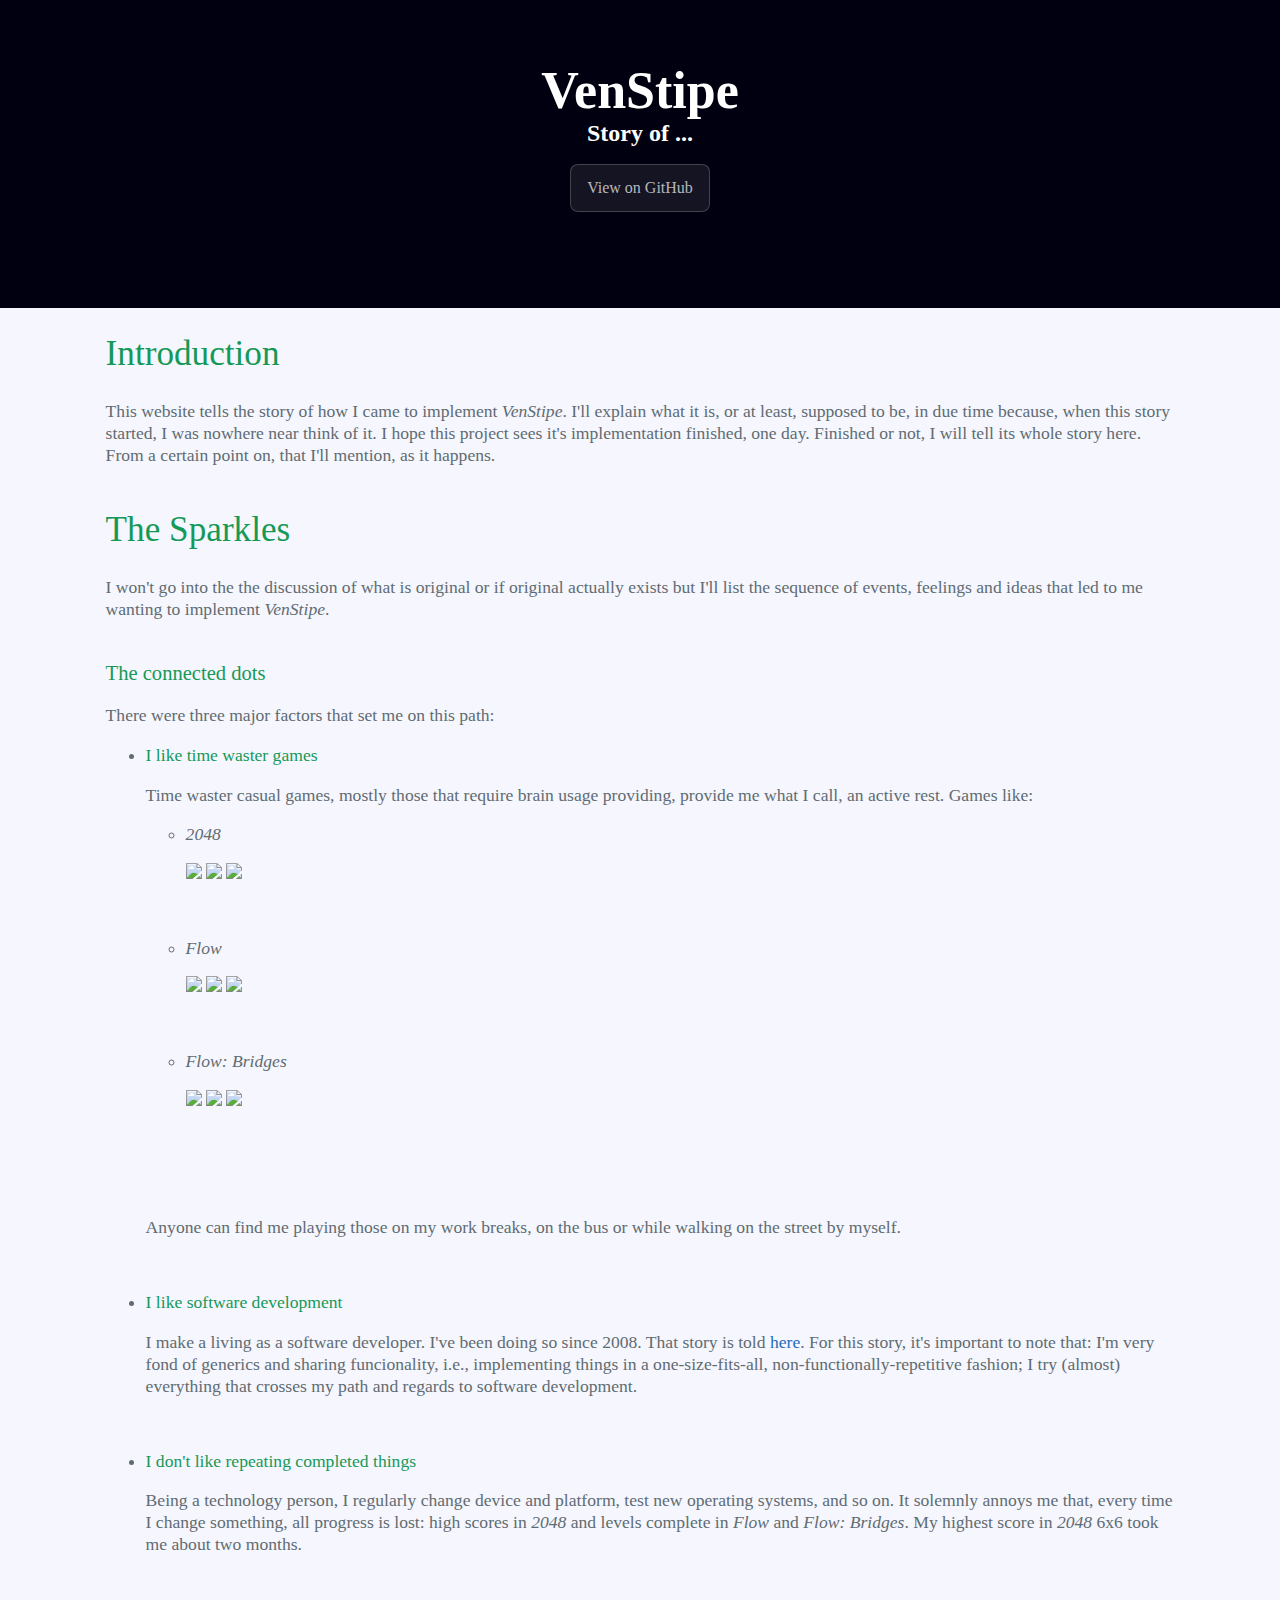
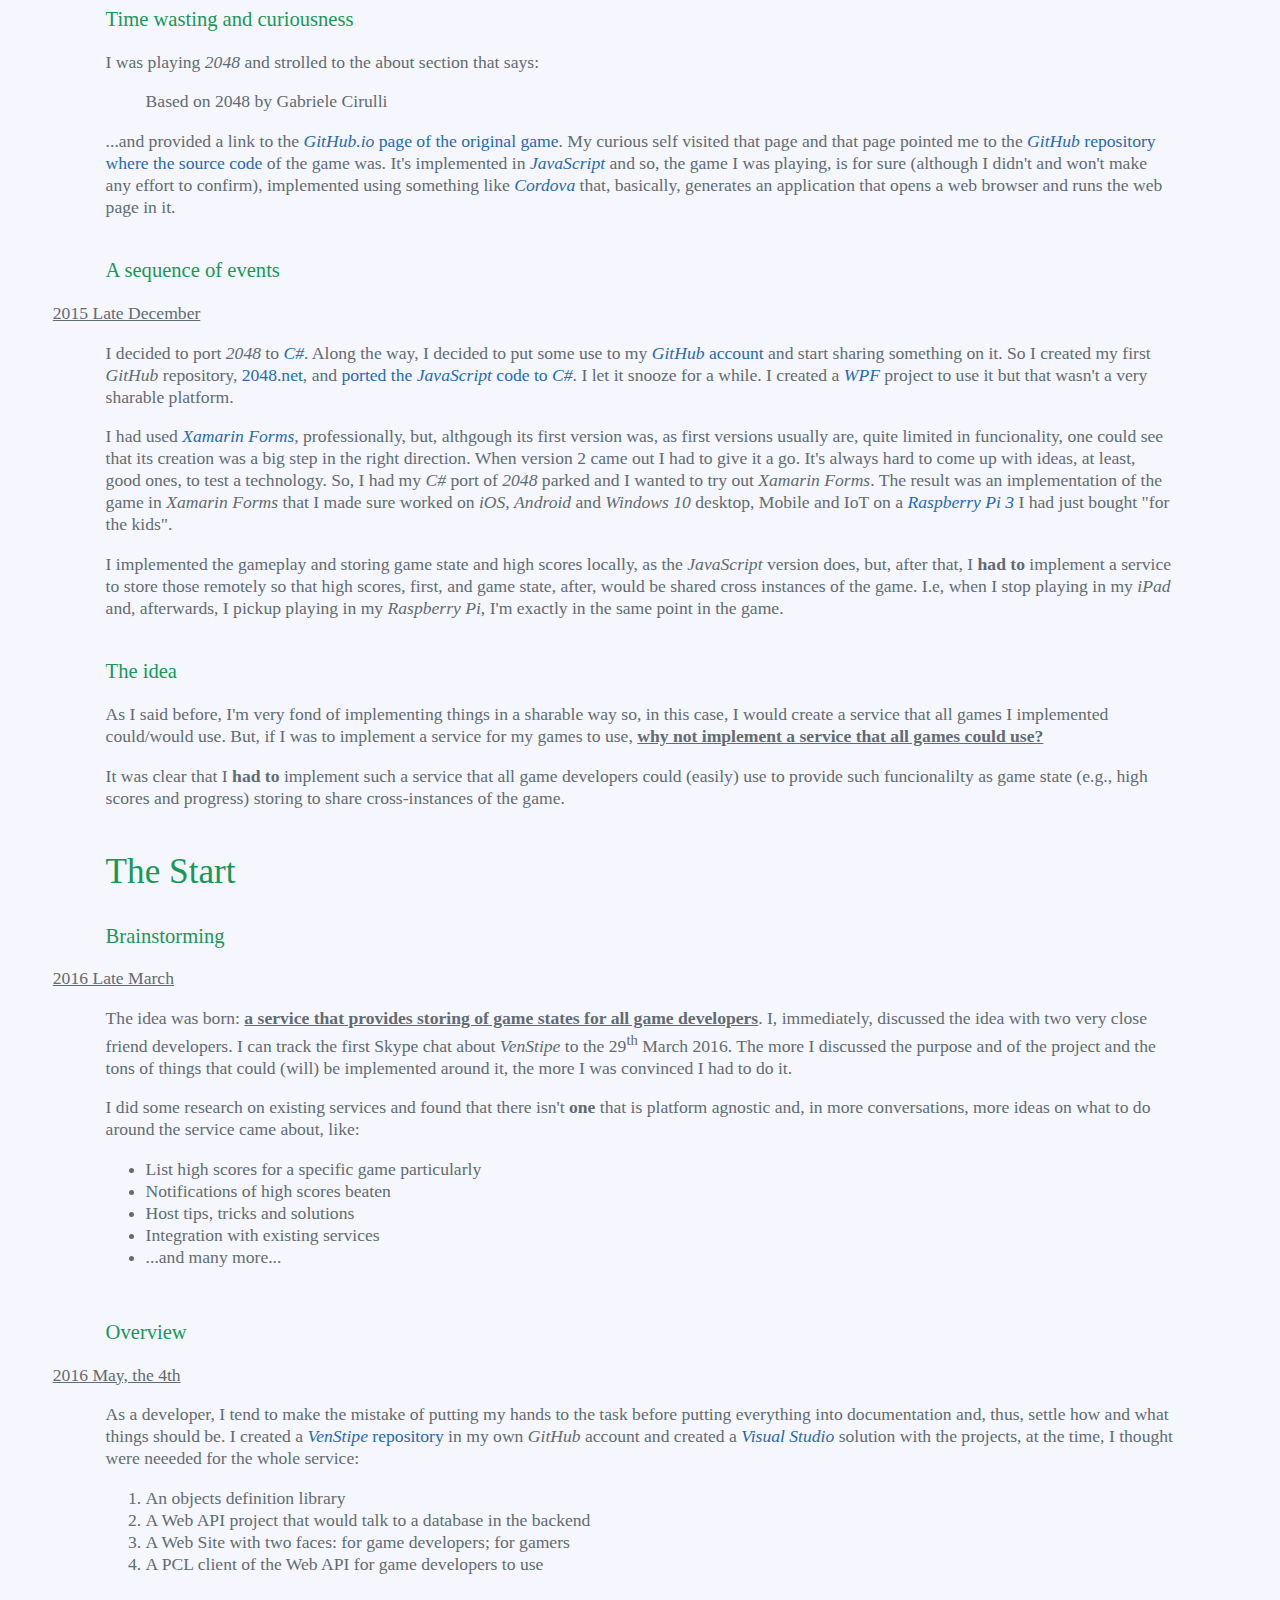
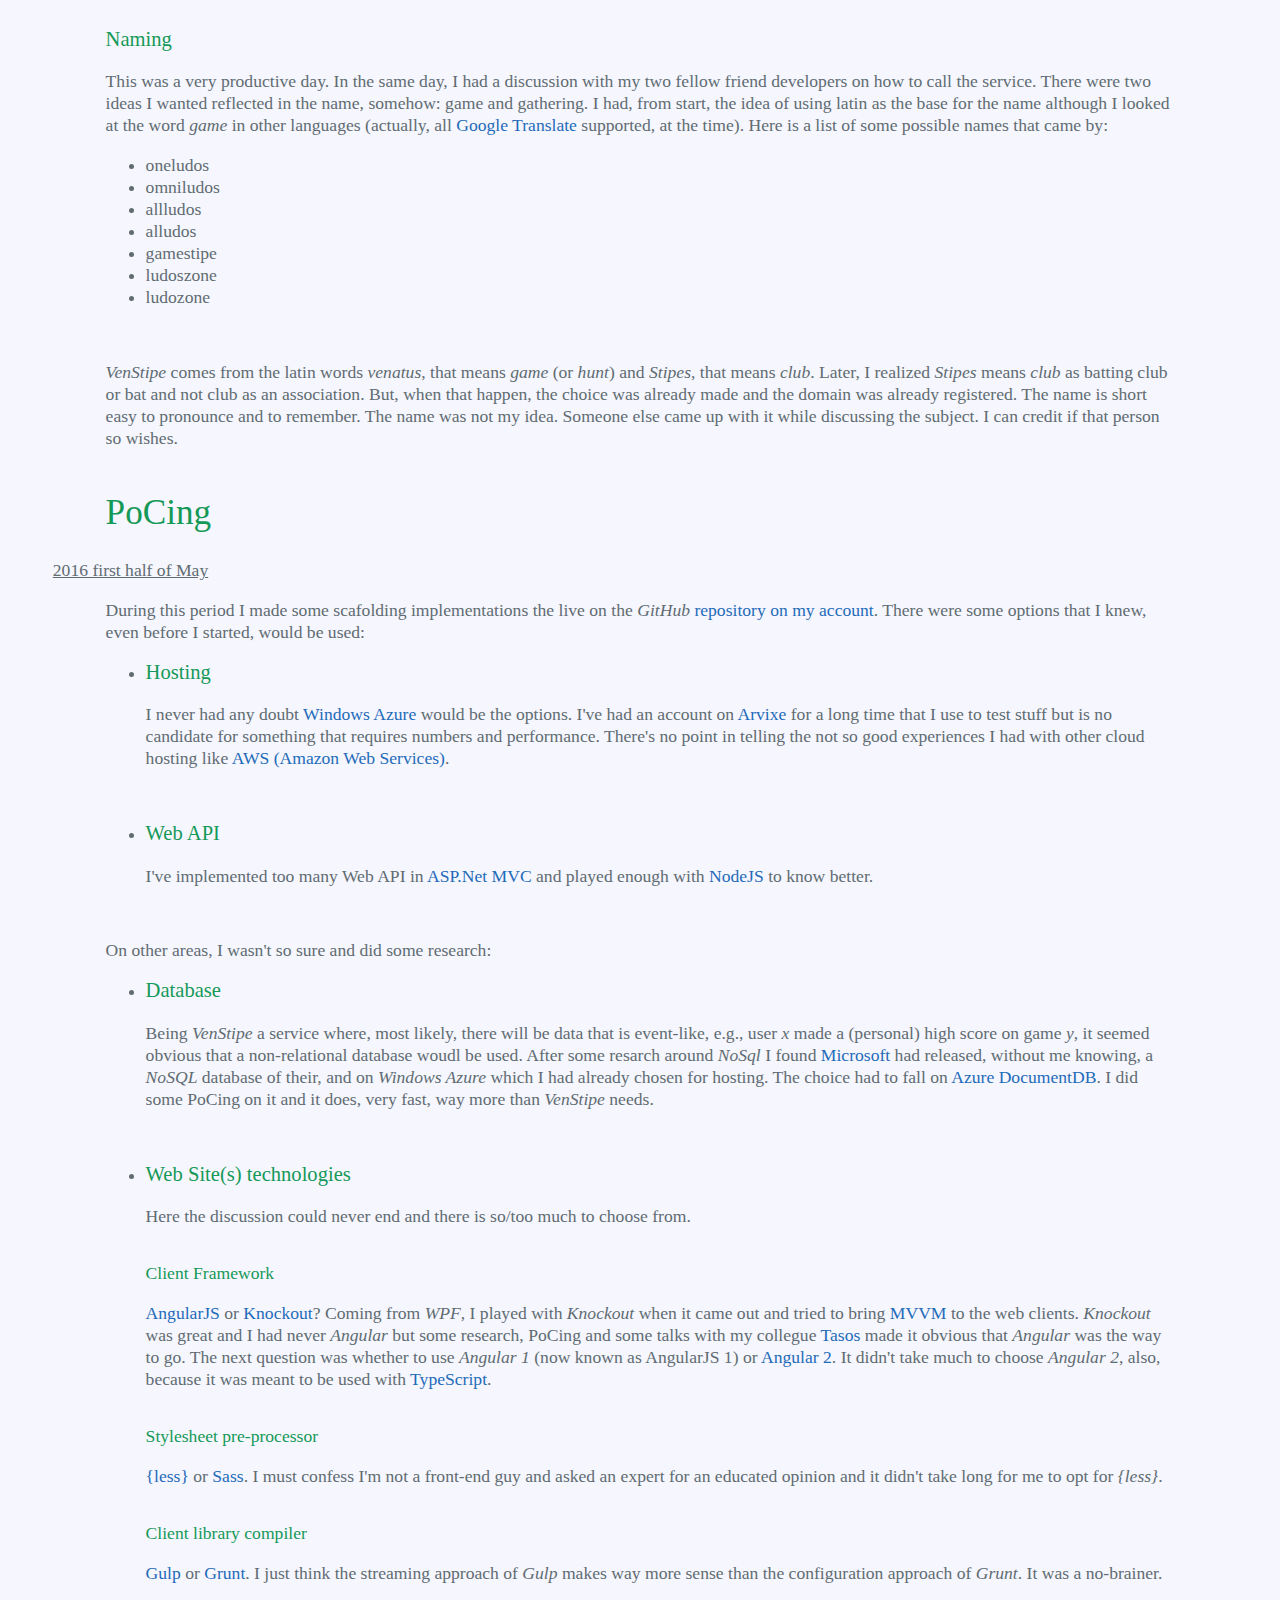
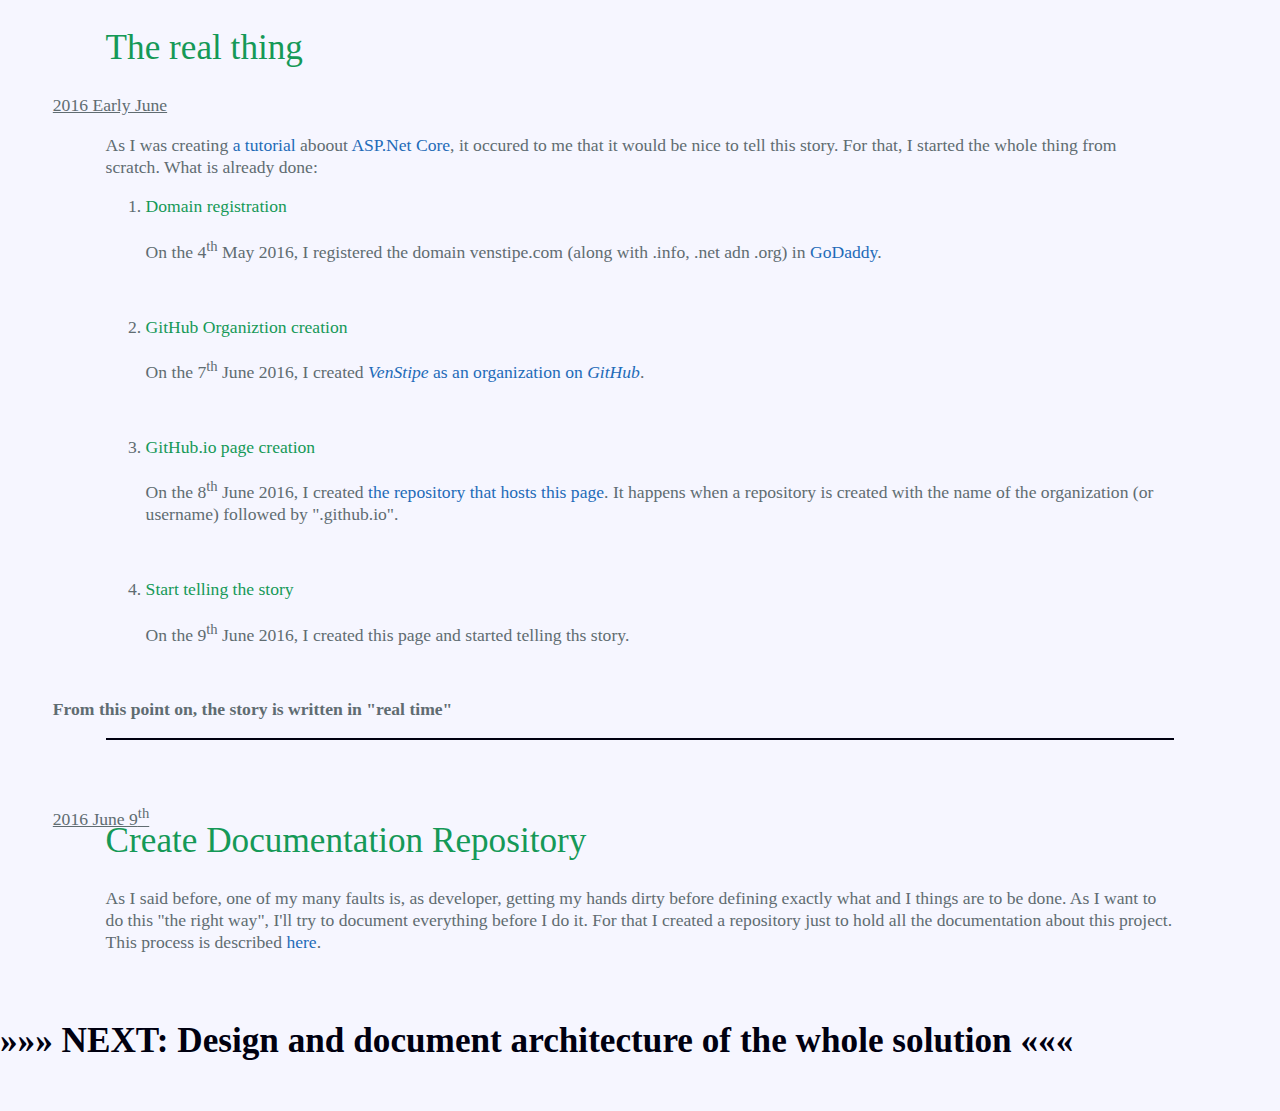
==== commit 028540a3: "Make styles csharable" ====
--- a/index.html
+++ b/index.html
@@ -121,7 +121,7 @@
             <h3>Overview</h3>
             <span class="tick">2016 May, the 4th</span>
             <p>
-                As a developer, I tend to make the mistake of putting my hands to the task before putting everything into documentation and, thus, settle how and what things should be. I created a <a href="https://github.com/Bigsby/VenStipe" target="_blank"><em>VenStipe</em> repostory</a> in my own <em>GitHub</em> account and created a <a href="https://www.visualstudio.com/" target="_blank"><em>Visual Studio</em></a> solution with the projects, at the time, I thought were neeeded for the whole service:
+                As a developer, I tend to make the mistake of putting my hands to the task before putting everything into documentation and, thus, settle how and what things should be. I created a <a href="https://github.com/Bigsby/VenStipe" target="_blank"><em>VenStipe</em> repository</a> in my own <em>GitHub</em> account and created a <a href="https://www.visualstudio.com/" target="_blank"><em>Visual Studio</em></a> solution with the projects, at the time, I thought were neeeded for the whole service:
             </p>
             <ol>
                 <li>An objects definition library</li>
--- a/styles/styles.min.css
+++ b/styles/styles.min.css
@@ -1 +1 @@
-﻿html{font-size:1em;}body{padding:0;margin:0;color:#606c71;background-color:#f6f6ff;font-family:"Lucida Console";line-height:3ex;}header,footer{color:#fff;text-align:center;background-color:#000010;}@media screen and (min-width:64em){header,footer{padding:5rem 6rem;}}@media screen and (min-width:42em) and (max-width:64em){header,footer{padding:3rem 4rem;}}@media screen and (max-width:42em){header,footer{padding:2rem 1rem;}}header .project-name,footer .project-name{margin-top:0;margin-bottom:.1rem;}@media screen and (min-width:64em){header .project-name,footer .project-name{font-size:3.25rem;}}@media screen and (min-width:42em) and (max-width:64em){header .project-name,footer .project-name{font-size:2.25rem;}}@media screen and (max-width:42em){header .project-name,footer .project-name{font-size:1.75rem;}}header .btn,footer .btn{font-size:1rem;display:inline-block;margin-bottom:1rem;color:rgba(255,255,255,.7);background-color:rgba(255,255,255,.08);border:1px solid rgba(255,255,255,.2);-moz-transition:color .2s,background-color .2s,border-color .2s;-o-transition:color .2s,background-color .2s,border-color .2s;-webkit-transition:color .2s,background-color .2s,border-color .2s;transition:color .2s,background-color .2s,border-color .2s;border-radius:.5rem .5rem;}header .btn+header .btn,header .btn+footer .btn,footer .btn+header .btn,footer .btn+footer .btn{margin-left:1rem;}header .btn:hover,footer .btn:hover{color:#fff;color:rgba(255,255,255,.8);text-decoration:none;background-color:#101010;background-color:rgba(255,255,255,.2);border-color:rgba(255,255,255,.3);}@media screen and (min-width:64em){header .btn,footer .btn{padding:.75rem 1rem;}}@media screen and (min-width:42em) and (max-width:64em){header .btn,footer .btn{padding:.6rem .9rem;font-size:.9rem;}}@media screen and (max-width:42em){header .btn,footer .btn{display:block;width:100%;padding:.75rem;font-size:.9rem;}header .btn+header .btn,header .btn+footer .btn,footer .btn+header .btn,footer .btn+footer .btn{margin-top:1rem;margin-left:0;}}.main-content div :last-child{margin-bottom:3rem;}.main-content h1,.main-content h2,.main-content h3,.main-content h4,.main-content h5,.main-content h6{margin-top:2rem;margin-bottom:1rem;font-weight:normal;color:#159957;}.main-content :first-child{margin-top:0;}.main-content p{margin-bottom:1em;}.main-content img{max-width:100%;}.main-content code{padding:2px 4px;font-family:Consolas,"Liberation Mono",Menlo,Courier,monospace;font-size:.9rem;color:#383e41;background-color:#f3f6fa;border-radius:.3rem;}.main-content pre{padding:.8rem;margin-top:0;margin-bottom:1rem;font:1rem Consolas,"Liberation Mono",Menlo,Courier,monospace;color:#567482;-ms-word-wrap:normal;word-wrap:normal;background-color:#f3f6fa;border:solid 1px #dce6f0;border-radius:.3rem;overflow:auto;font-size:.9rem;line-height:1.45;}.main-content pre>code{padding:0;margin:0;font-size:.9rem;color:#567482;-ms-word-break:normal;word-break:normal;white-space:pre;background:transparent;border:0;}.main-content hr{height:2px;padding:0;margin:1rem 0;background-color:#000010;border:0;}.main-content ul,.main-content ol{margin-top:0;}.main-content table{display:block;width:100%;overflow:auto;-ms-word-break:normal;word-break:normal;word-break:keep-all;}.main-content table th{font-weight:bold;}.main-content table th,.main-content table td{padding:.5rem 1rem;border:1px solid #e9ebec;}.main-content dl{padding:0;}.main-content dl dt{padding:0;margin-top:1rem;font-size:1rem;font-weight:bold;}.main-content dl dd{padding:0;margin-bottom:1rem;}@media screen and (min-width:64em){.main-content{max-width:64rem;padding:2rem 6rem;margin:0 auto;font-size:1.1rem;}}@media screen and (min-width:42em) and (max-width:64em){.main-content{padding:2rem 4rem;font-size:1.1rem;}}@media screen and (max-width:42em){.main-content{padding:2rem 1rem;font-size:1rem;}}.store-badge{height:2rem;}.tick{margin-left:-3rem;text-decoration:underline;}.next{margin-left:-3rem;color:#000010;font-weight:bold;font-size:2rem;line-height:2rem;}.next:before{content:"»»» NEXT: ";}.next:after{content:" «««";}+﻿html{font-size:1em;}body{padding:0;margin:0;color:#606c71;background-color:#f6f6ff;font-family:"Lucida Console";line-height:3ex;}a{color:#1e6bb8;text-decoration:none;}a:hover{text-decoration:underline;}header,footer{color:#fff;text-align:center;background-color:#000010;}@media screen and (min-width:64em){header,footer{padding:5em 6em;}}@media screen and (min-width:42em) and (max-width:64em){header,footer{padding:3em 4em;}}@media screen and (max-width:42em){header,footer{padding:2em 1em;}}header .project-name,footer .project-name{margin-top:0;margin-bottom:.1em;}@media screen and (min-width:64em){header .project-name,footer .project-name{font-size:3.25em;}}@media screen and (min-width:42em) and (max-width:64em){header .project-name,footer .project-name{font-size:2.25em;}}@media screen and (max-width:42em){header .project-name,footer .project-name{font-size:1.75em;}}header .btn,footer .btn{-moz-box-sizing:border-box;-webkit-box-sizing:border-box;box-sizing:border-box;font-size:1em;display:inline-block;margin-bottom:1em;color:rgba(255,255,255,.7);background-color:rgba(255,255,255,.08);border:1px solid rgba(255,255,255,.2);-moz-transition:color .2s,background-color .2s,border-color .2s;-o-transition:color .2s,background-color .2s,border-color .2s;-webkit-transition:color .2s,background-color .2s,border-color .2s;transition:color .2s,background-color .2s,border-color .2s;border-radius:.5em .5em;}header .btn+header .btn,header .btn+footer .btn,footer .btn+header .btn,footer .btn+footer .btn{margin-left:1em;}header .btn:hover,footer .btn:hover{color:rgba(255,255,255,.8);text-decoration:none;background-color:#101010;background-color:rgba(255,255,255,.2);border-color:rgba(255,255,255,.3);}@media screen and (min-width:64em){header .btn,footer .btn{padding:.75em 1em;}}@media screen and (min-width:42em) and (max-width:64em){header .btn,footer .btn{padding:.6em .9em;font-size:.9em;}}@media screen and (max-width:42em){header .btn,footer .btn{display:block;width:100%;padding:.75em;font-size:.9em;}header .btn+header .btn,header .btn+footer .btn,footer .btn+header .btn,footer .btn+footer .btn{margin-top:1em;margin-left:0;}}.main-content div :last-child{margin-bottom:3em;}.main-content h1,.main-content h2,.main-content h3,.main-content h4,.main-content h5,.main-content h6{margin-top:2em;margin-bottom:1em;font-weight:normal;color:#159957;}.main-content :first-child{margin-top:0;}.main-content p{margin-bottom:1em;}.main-content img{max-width:100%;}.main-content code{padding:2px 4px;font-family:Consolas,"Liberation Mono",Menlo,Courier,monospace;font-size:.9em;color:#383e41;background-color:#f3f6fa;border-radius:.3em;}.main-content pre{padding:.8em;margin-top:0;margin-bottom:1em;font:1em Consolas,"Liberation Mono",Menlo,Courier,monospace;color:#567482;-ms-word-wrap:normal;word-wrap:normal;background-color:#f3f6fa;border:solid 1px #dce6f0;border-radius:.3em;overflow:auto;font-size:.9em;line-height:1.45;}.main-content pre>code{padding:0;margin:0;font-size:.9em;color:#567482;-ms-word-break:normal;word-break:normal;white-space:pre;background:transparent;border:0;}.main-content hr{height:2px;padding:0;margin:1em 0;background-color:#000010;border:0;}.main-content ul,.main-content ol{margin-top:0;}.main-content table{display:block;width:100%;overflow:auto;-ms-word-break:normal;word-break:normal;word-break:keep-all;}.main-content table th{font-weight:bold;}.main-content table th,.main-content table td{padding:.5em 1em;border:1px solid #e9ebec;}.main-content dl{padding:0;}.main-content dl dt{padding:0;margin-top:1em;font-size:1em;font-weight:bold;}.main-content dl dd{padding:0;margin-bottom:1em;}@media screen and (min-width:64em){.main-content{max-width:64em;padding:2em 6em;margin:0 auto;font-size:1.1em;}}@media screen and (min-width:42em) and (max-width:64em){.main-content{padding:2em 4em;font-size:1.1em;}}@media screen and (max-width:42em){.main-content{padding:2em 1em;font-size:1em;}}.store-badge{height:2em;}.tick{margin-left:-3em;text-decoration:underline;}@media screen and (max-width:42em){.tick{margin-left:-1em;}.tick:before{content:"__";}}.next{margin-left:-3em;color:#000010;font-weight:bold;font-size:2em;line-height:2em;}.next:before{content:"»»» NEXT: ";}.next:after{content:" «««";}@media screen and (max-width:42em){.next{margin-left:0;}}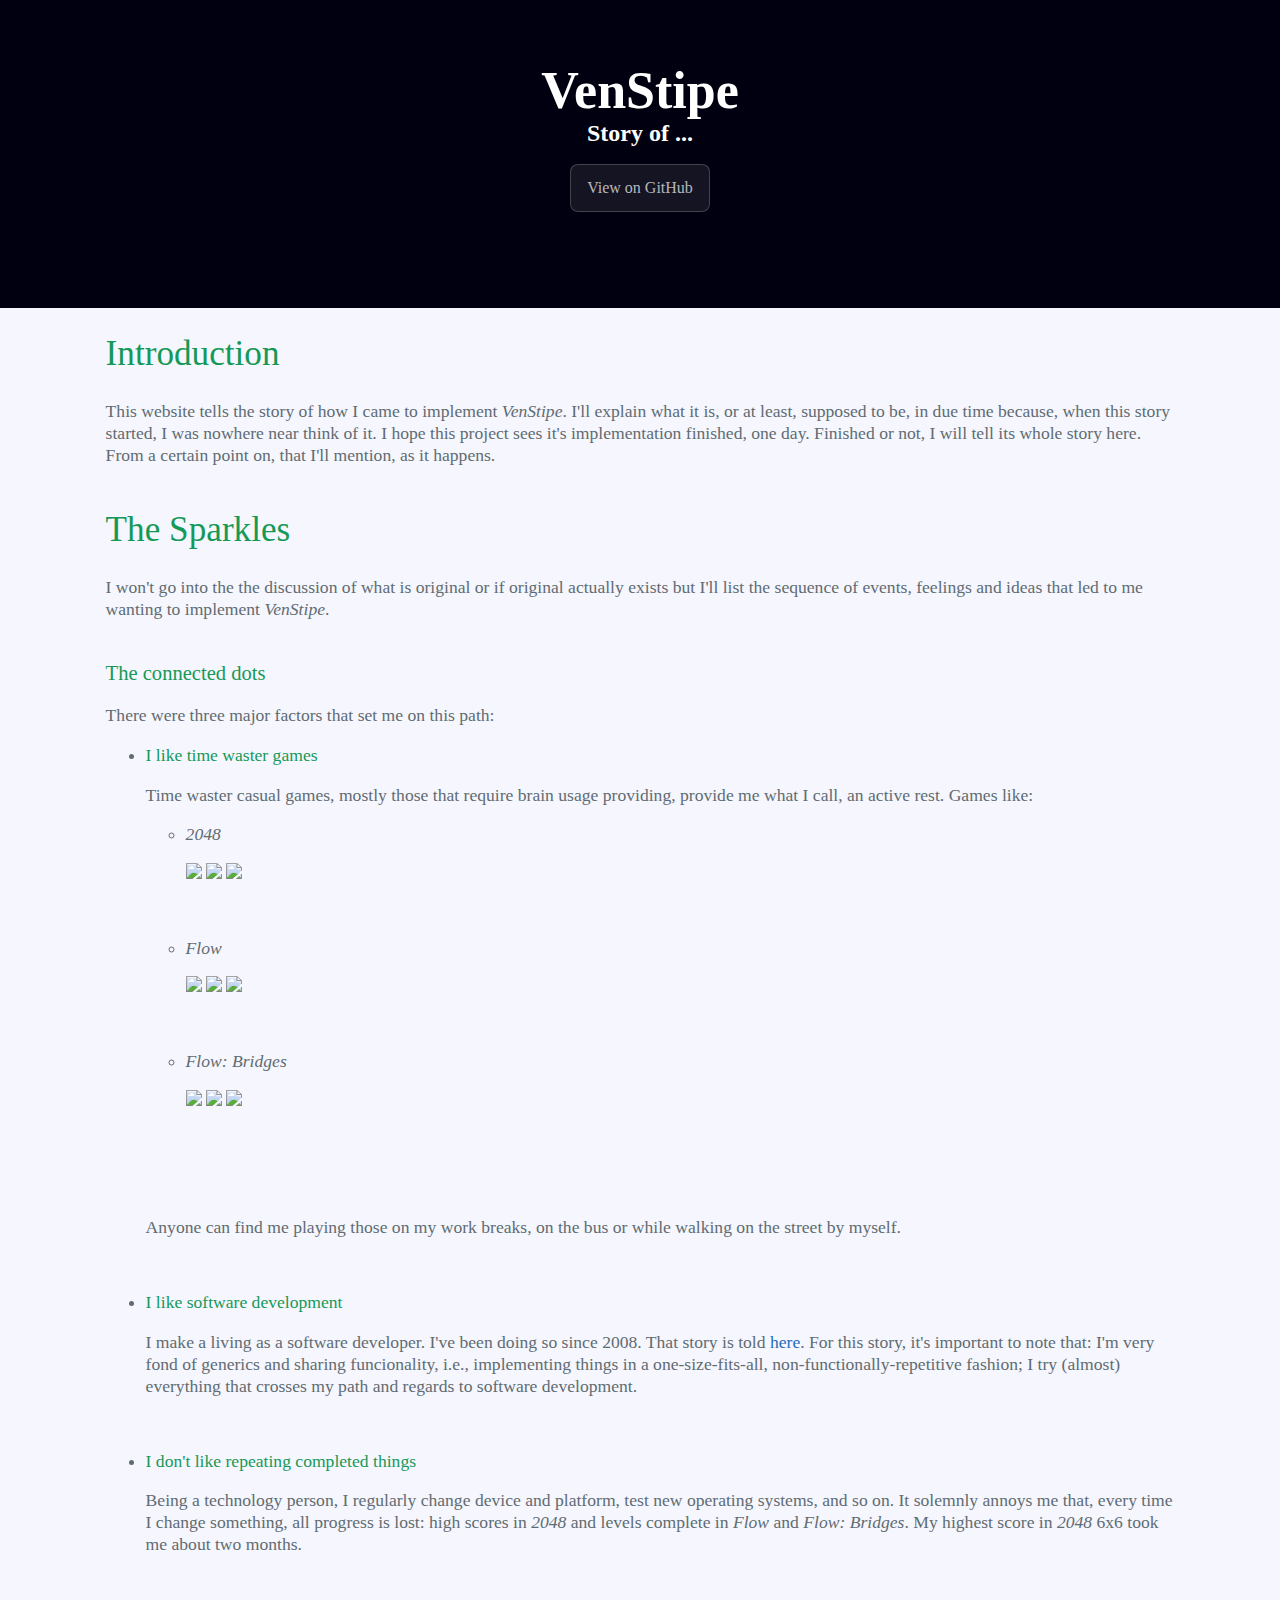
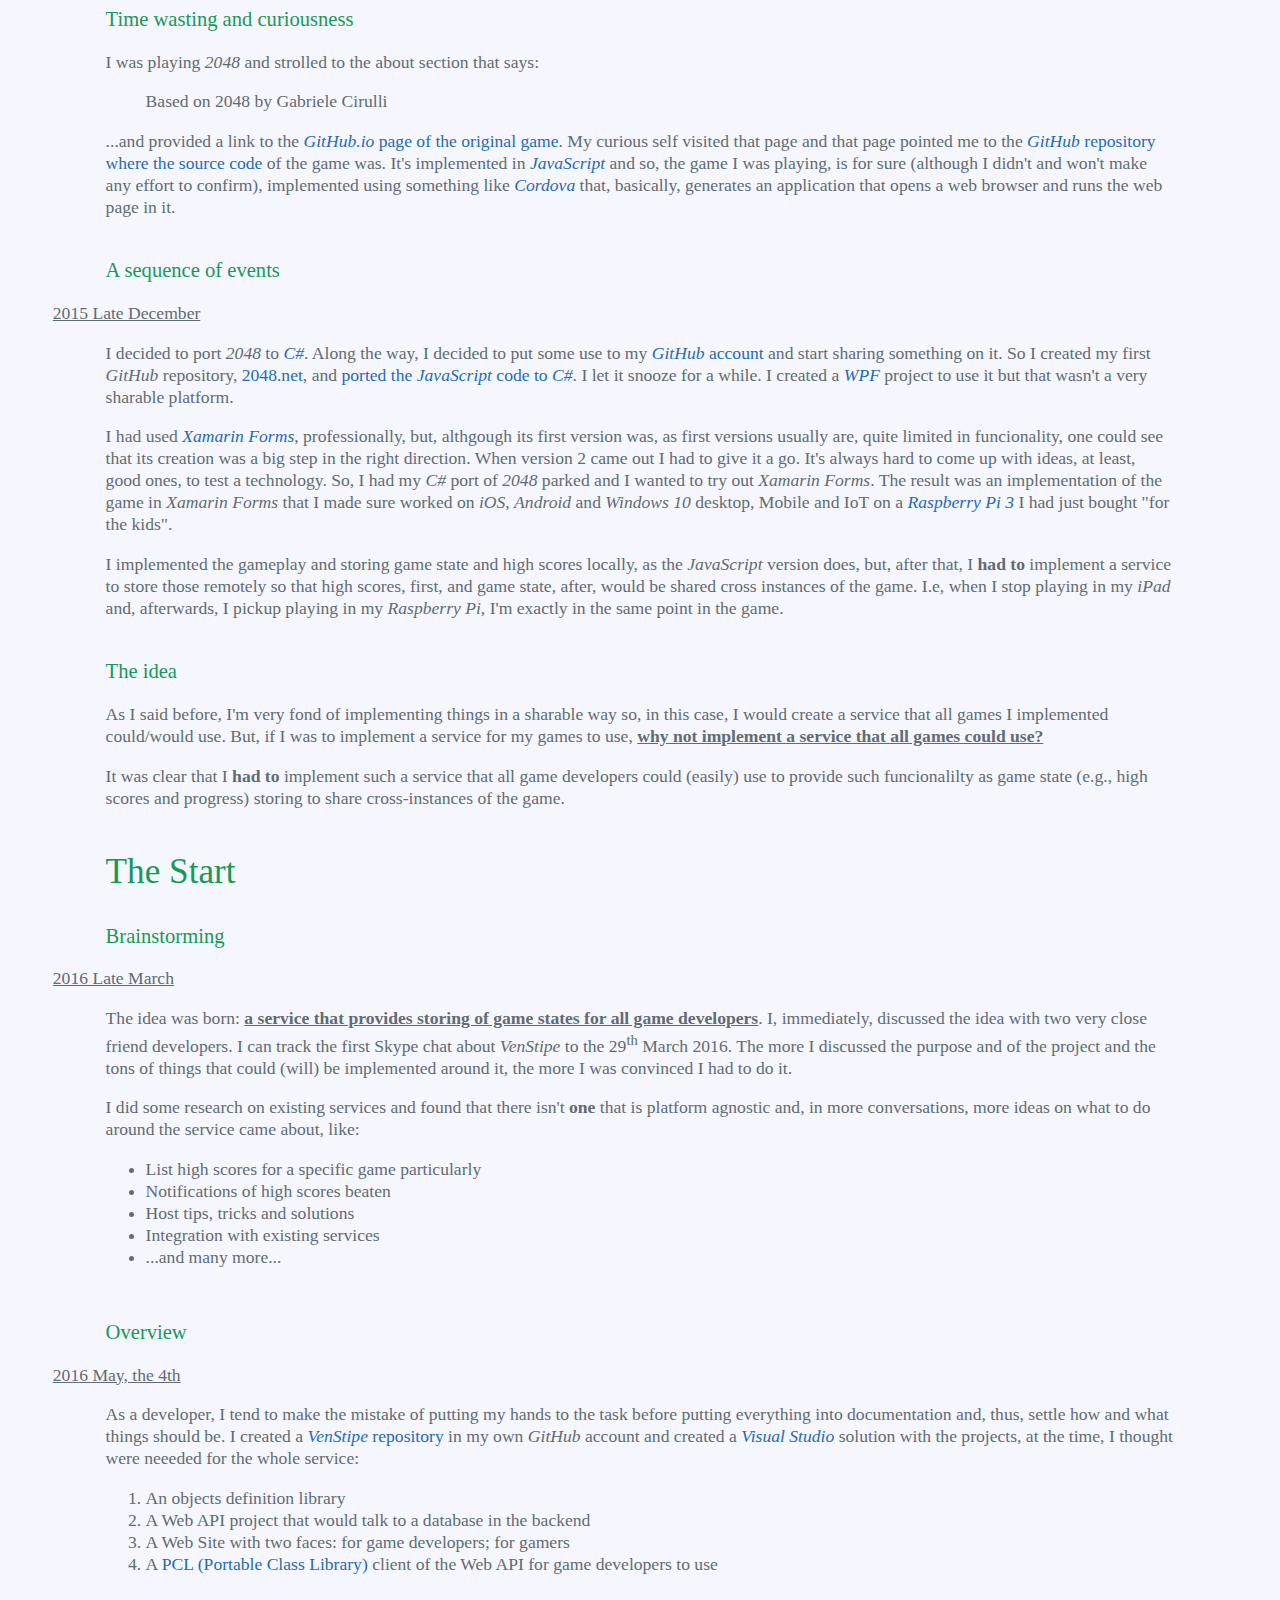
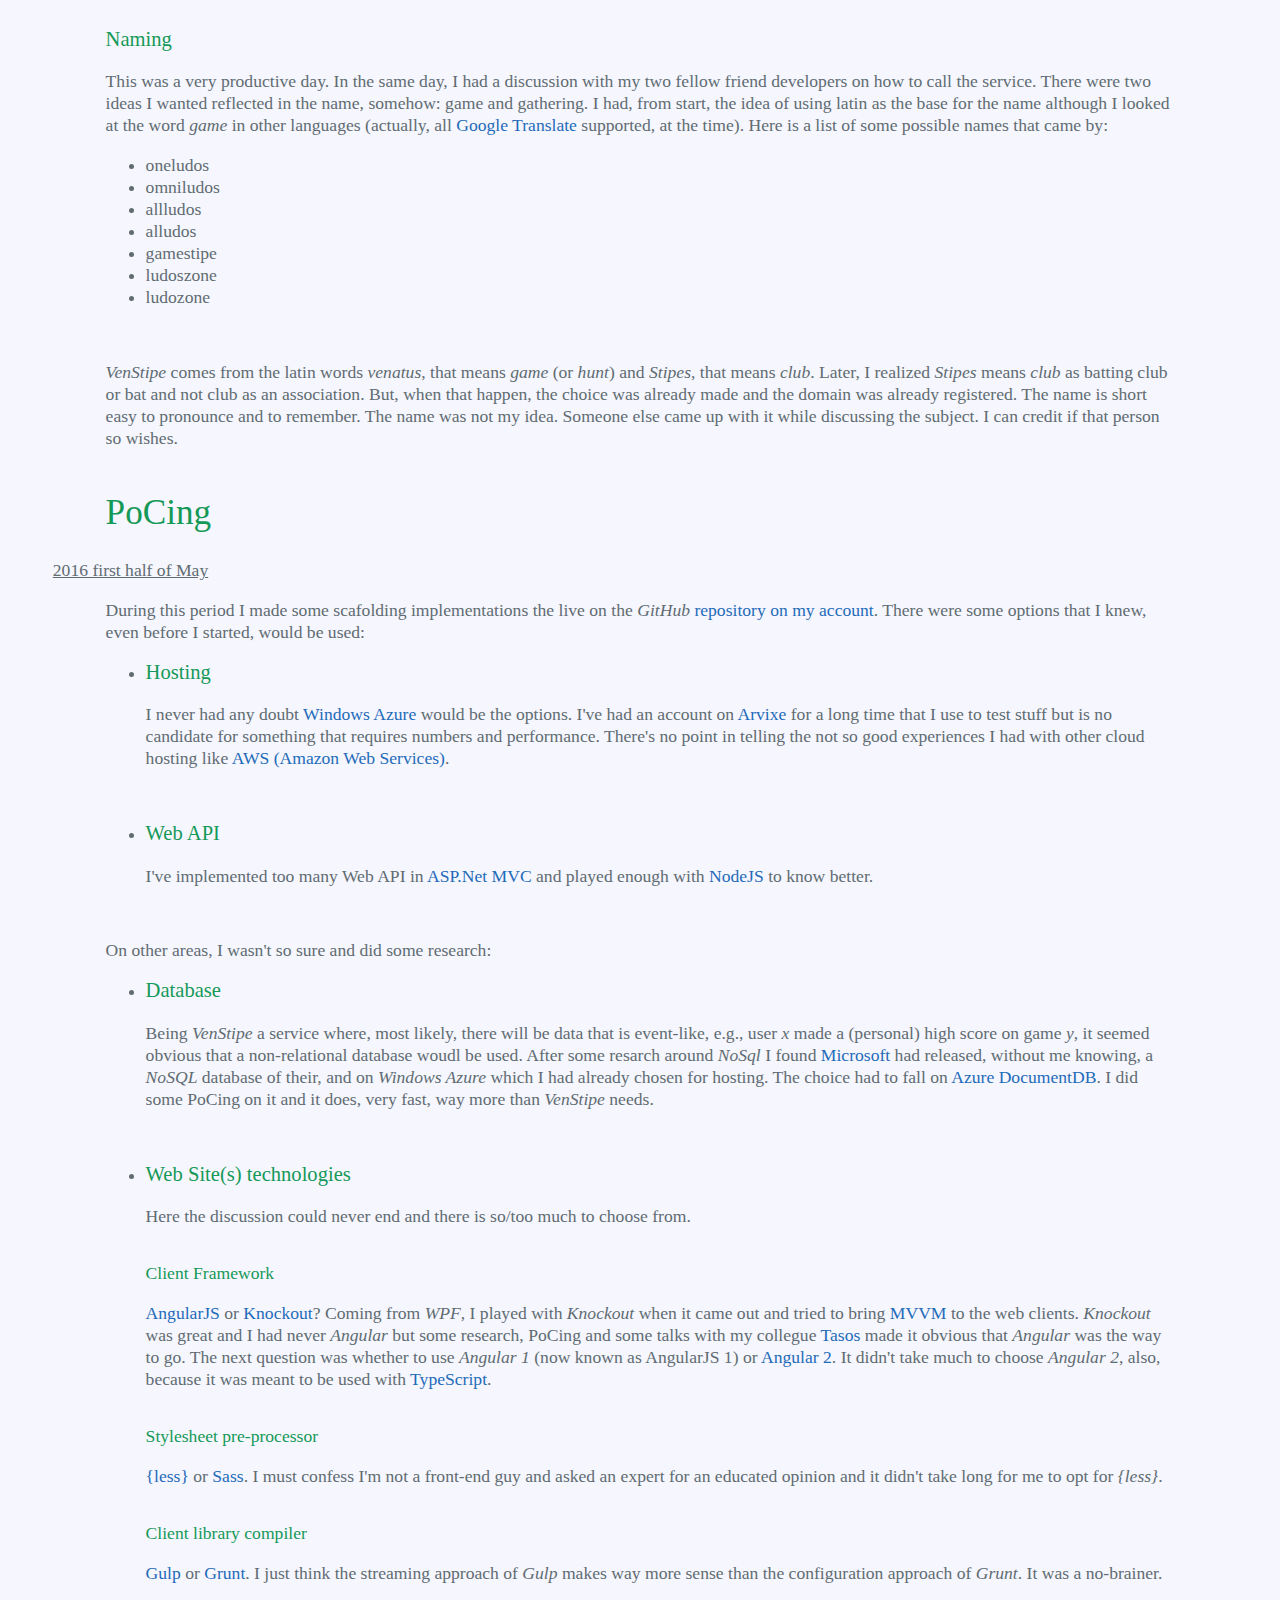
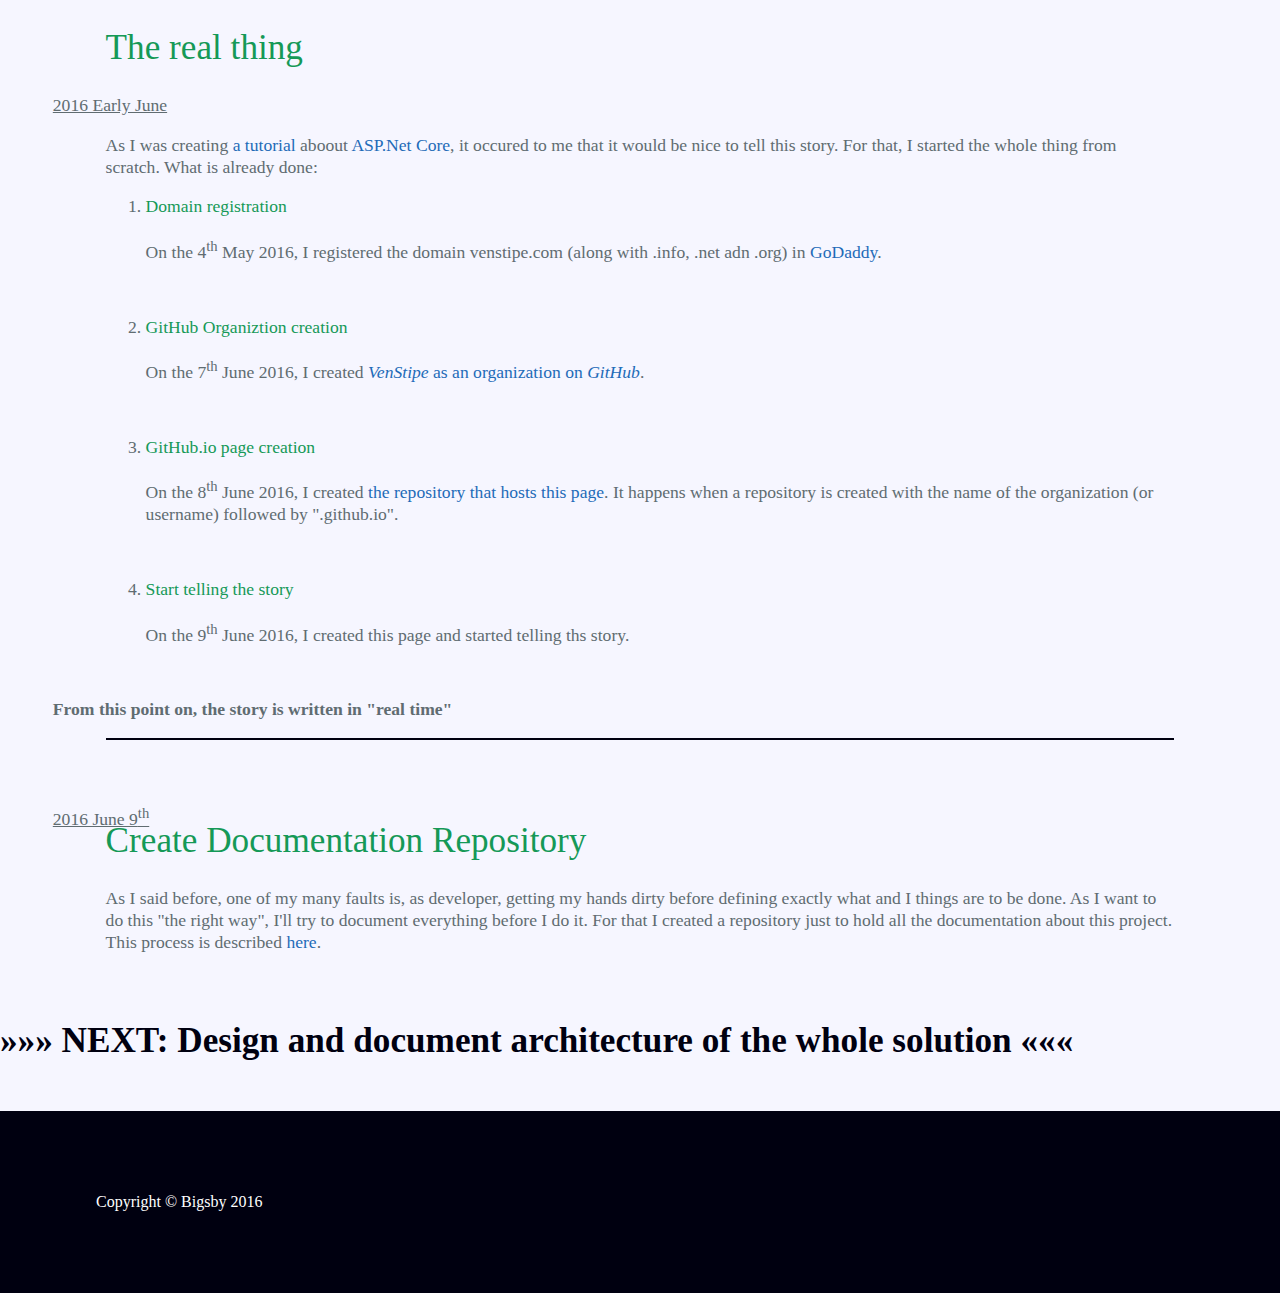
==== commit 147a7d35: "Add link to PCL reference" ====
--- a/index.html
+++ b/index.html
@@ -127,7 +127,7 @@
                 <li>An objects definition library</li>
                 <li>A Web API project that would talk to a database in the backend</li>
                 <li>A Web Site with two faces: for game developers; for gamers</li>
-                <li>A PCL client of the Web API for game developers to use</li>
+                <li>A <a href="https://msdn.microsoft.com/en-us/library/gg597391(v=vs.110).aspx" target="_blank">PCL (Portable Class Library)</a> client of the Web API for game developers to use</li>
             </ol>
 
             <h3>Naming</h3>
@@ -255,5 +255,9 @@
             Design and document architecture of the whole solution
         </div>
     </section>
+
+    <footer>
+        Copyright &copy; Bigsby 2016
+    </footer>
 </body>
 </html>
--- a/styles/styles.min.css
+++ b/styles/styles.min.css
@@ -1 +1 @@
-﻿html{font-size:1em;}body{padding:0;margin:0;color:#606c71;background-color:#f6f6ff;font-family:"Lucida Console";line-height:3ex;}a{color:#1e6bb8;text-decoration:none;}a:hover{text-decoration:underline;}header,footer{color:#fff;text-align:center;background-color:#000010;}@media screen and (min-width:64em){header,footer{padding:5em 6em;}}@media screen and (min-width:42em) and (max-width:64em){header,footer{padding:3em 4em;}}@media screen and (max-width:42em){header,footer{padding:2em 1em;}}header .project-name,footer .project-name{margin-top:0;margin-bottom:.1em;}@media screen and (min-width:64em){header .project-name,footer .project-name{font-size:3.25em;}}@media screen and (min-width:42em) and (max-width:64em){header .project-name,footer .project-name{font-size:2.25em;}}@media screen and (max-width:42em){header .project-name,footer .project-name{font-size:1.75em;}}header .btn,footer .btn{-moz-box-sizing:border-box;-webkit-box-sizing:border-box;box-sizing:border-box;font-size:1em;display:inline-block;margin-bottom:1em;color:rgba(255,255,255,.7);background-color:rgba(255,255,255,.08);border:1px solid rgba(255,255,255,.2);-moz-transition:color .2s,background-color .2s,border-color .2s;-o-transition:color .2s,background-color .2s,border-color .2s;-webkit-transition:color .2s,background-color .2s,border-color .2s;transition:color .2s,background-color .2s,border-color .2s;border-radius:.5em .5em;}header .btn+header .btn,header .btn+footer .btn,footer .btn+header .btn,footer .btn+footer .btn{margin-left:1em;}header .btn:hover,footer .btn:hover{color:rgba(255,255,255,.8);text-decoration:none;background-color:#101010;background-color:rgba(255,255,255,.2);border-color:rgba(255,255,255,.3);}@media screen and (min-width:64em){header .btn,footer .btn{padding:.75em 1em;}}@media screen and (min-width:42em) and (max-width:64em){header .btn,footer .btn{padding:.6em .9em;font-size:.9em;}}@media screen and (max-width:42em){header .btn,footer .btn{display:block;width:100%;padding:.75em;font-size:.9em;}header .btn+header .btn,header .btn+footer .btn,footer .btn+header .btn,footer .btn+footer .btn{margin-top:1em;margin-left:0;}}.main-content div :last-child{margin-bottom:3em;}.main-content h1,.main-content h2,.main-content h3,.main-content h4,.main-content h5,.main-content h6{margin-top:2em;margin-bottom:1em;font-weight:normal;color:#159957;}.main-content :first-child{margin-top:0;}.main-content p{margin-bottom:1em;}.main-content img{max-width:100%;}.main-content code{padding:2px 4px;font-family:Consolas,"Liberation Mono",Menlo,Courier,monospace;font-size:.9em;color:#383e41;background-color:#f3f6fa;border-radius:.3em;}.main-content pre{padding:.8em;margin-top:0;margin-bottom:1em;font:1em Consolas,"Liberation Mono",Menlo,Courier,monospace;color:#567482;-ms-word-wrap:normal;word-wrap:normal;background-color:#f3f6fa;border:solid 1px #dce6f0;border-radius:.3em;overflow:auto;font-size:.9em;line-height:1.45;}.main-content pre>code{padding:0;margin:0;font-size:.9em;color:#567482;-ms-word-break:normal;word-break:normal;white-space:pre;background:transparent;border:0;}.main-content hr{height:2px;padding:0;margin:1em 0;background-color:#000010;border:0;}.main-content ul,.main-content ol{margin-top:0;}.main-content table{display:block;width:100%;overflow:auto;-ms-word-break:normal;word-break:normal;word-break:keep-all;}.main-content table th{font-weight:bold;}.main-content table th,.main-content table td{padding:.5em 1em;border:1px solid #e9ebec;}.main-content dl{padding:0;}.main-content dl dt{padding:0;margin-top:1em;font-size:1em;font-weight:bold;}.main-content dl dd{padding:0;margin-bottom:1em;}@media screen and (min-width:64em){.main-content{max-width:64em;padding:2em 6em;margin:0 auto;font-size:1.1em;}}@media screen and (min-width:42em) and (max-width:64em){.main-content{padding:2em 4em;font-size:1.1em;}}@media screen and (max-width:42em){.main-content{padding:2em 1em;font-size:1em;}}.store-badge{height:2em;}.tick{margin-left:-3em;text-decoration:underline;}@media screen and (max-width:42em){.tick{margin-left:-1em;}.tick:before{content:"__";}}.next{margin-left:-3em;color:#000010;font-weight:bold;font-size:2em;line-height:2em;}.next:before{content:"»»» NEXT: ";}.next:after{content:" «««";}@media screen and (max-width:42em){.next{margin-left:0;}}+﻿html{font-size:1em;}body{padding:0;margin:0;color:#606c71;background-color:#f6f6ff;font-family:"Lucida Console";line-height:3ex;}a{color:#1e6bb8;text-decoration:none;}a:hover{text-decoration:underline;}footer{color:#fff;background-color:#000010;text-align:left;}@media screen and (min-width:64em){footer{padding:5em 6em;}}@media screen and (min-width:42em) and (max-width:64em){footer{padding:3em 4em;}}@media screen and (max-width:42em){footer{padding:2em 1em;}}header{color:#fff;background-color:#000010;text-align:center;}@media screen and (min-width:64em){header{padding:5em 6em;}}@media screen and (min-width:42em) and (max-width:64em){header{padding:3em 4em;}}@media screen and (max-width:42em){header{padding:2em 1em;}}header .project-name{margin-top:0;margin-bottom:.1em;}@media screen and (min-width:64em){header .project-name{font-size:3.25em;}}@media screen and (min-width:42em) and (max-width:64em){header .project-name{font-size:2.25em;}}@media screen and (max-width:42em){header .project-name{font-size:1.75em;}}header .btn{-moz-box-sizing:border-box;-webkit-box-sizing:border-box;box-sizing:border-box;font-size:1em;display:inline-block;margin-bottom:1em;color:rgba(255,255,255,.7);background-color:rgba(255,255,255,.08);border:1px solid rgba(255,255,255,.2);-moz-transition:color .2s,background-color .2s,border-color .2s;-o-transition:color .2s,background-color .2s,border-color .2s;-webkit-transition:color .2s,background-color .2s,border-color .2s;transition:color .2s,background-color .2s,border-color .2s;border-radius:.5em .5em;}header .btn+header .btn{margin-left:1em;}header .btn:hover{color:rgba(255,255,255,.8);text-decoration:none;background-color:#101010;background-color:rgba(255,255,255,.2);border-color:rgba(255,255,255,.3);}@media screen and (min-width:64em){header .btn{padding:.75em 1em;}}@media screen and (min-width:42em) and (max-width:64em){header .btn{padding:.6em .9em;font-size:.9em;}}@media screen and (max-width:42em){header .btn{display:block;width:100%;padding:.75em;font-size:.9em;}header .btn+header .btn{margin-top:1em;margin-left:0;}}.main-content div :last-child{margin-bottom:3em;}.main-content h1,.main-content h2,.main-content h3,.main-content h4,.main-content h5,.main-content h6{margin-top:2em;margin-bottom:1em;font-weight:normal;color:#159957;}.main-content :first-child{margin-top:0;}.main-content p{margin-bottom:1em;}.main-content img{max-width:100%;}.main-content code{padding:2px 4px;font-family:Consolas,"Liberation Mono",Menlo,Courier,monospace;font-size:.9em;color:#383e41;background-color:#f3f6fa;border-radius:.3em;}.main-content pre{padding:.8em;margin-top:0;margin-bottom:1em;font:1em Consolas,"Liberation Mono",Menlo,Courier,monospace;color:#567482;-ms-word-wrap:normal;word-wrap:normal;background-color:#f3f6fa;border:solid 1px #dce6f0;border-radius:.3em;overflow:auto;font-size:.9em;line-height:1.45;}.main-content pre>code{padding:0;margin:0;font-size:.9em;color:#567482;-ms-word-break:normal;word-break:normal;white-space:pre;background:transparent;border:0;}.main-content hr{height:2px;padding:0;margin:1em 0;background-color:#000010;border:0;}.main-content ul,.main-content ol{margin-top:0;}.main-content table{display:block;width:100%;overflow:auto;-ms-word-break:normal;word-break:normal;word-break:keep-all;}.main-content table th{font-weight:bold;}.main-content table th,.main-content table td{padding:.5em 1em;border:1px solid #e9ebec;}.main-content dl{padding:0;}.main-content dl dt{padding:0;margin-top:1em;font-size:1em;font-weight:bold;}.main-content dl dd{padding:0;margin-bottom:1em;}@media screen and (min-width:64em){.main-content{max-width:64em;padding:2em 6em;margin:0 auto;font-size:1.1em;}}@media screen and (min-width:42em) and (max-width:64em){.main-content{padding:2em 4em;font-size:1.1em;}}@media screen and (max-width:42em){.main-content{padding:2em 1em;font-size:1em;}}.store-badge{height:2em;}.tick{margin-left:-3em;text-decoration:underline;}@media screen and (max-width:42em){.tick{margin-left:-1em;}.tick:before{content:"__";}}.next{margin-left:-3em;color:#000010;font-weight:bold;font-size:2em;line-height:2em;}.next:before{content:"»»» NEXT: ";}.next:after{content:" «««";}@media screen and (max-width:64em){.next{margin-left:0;}}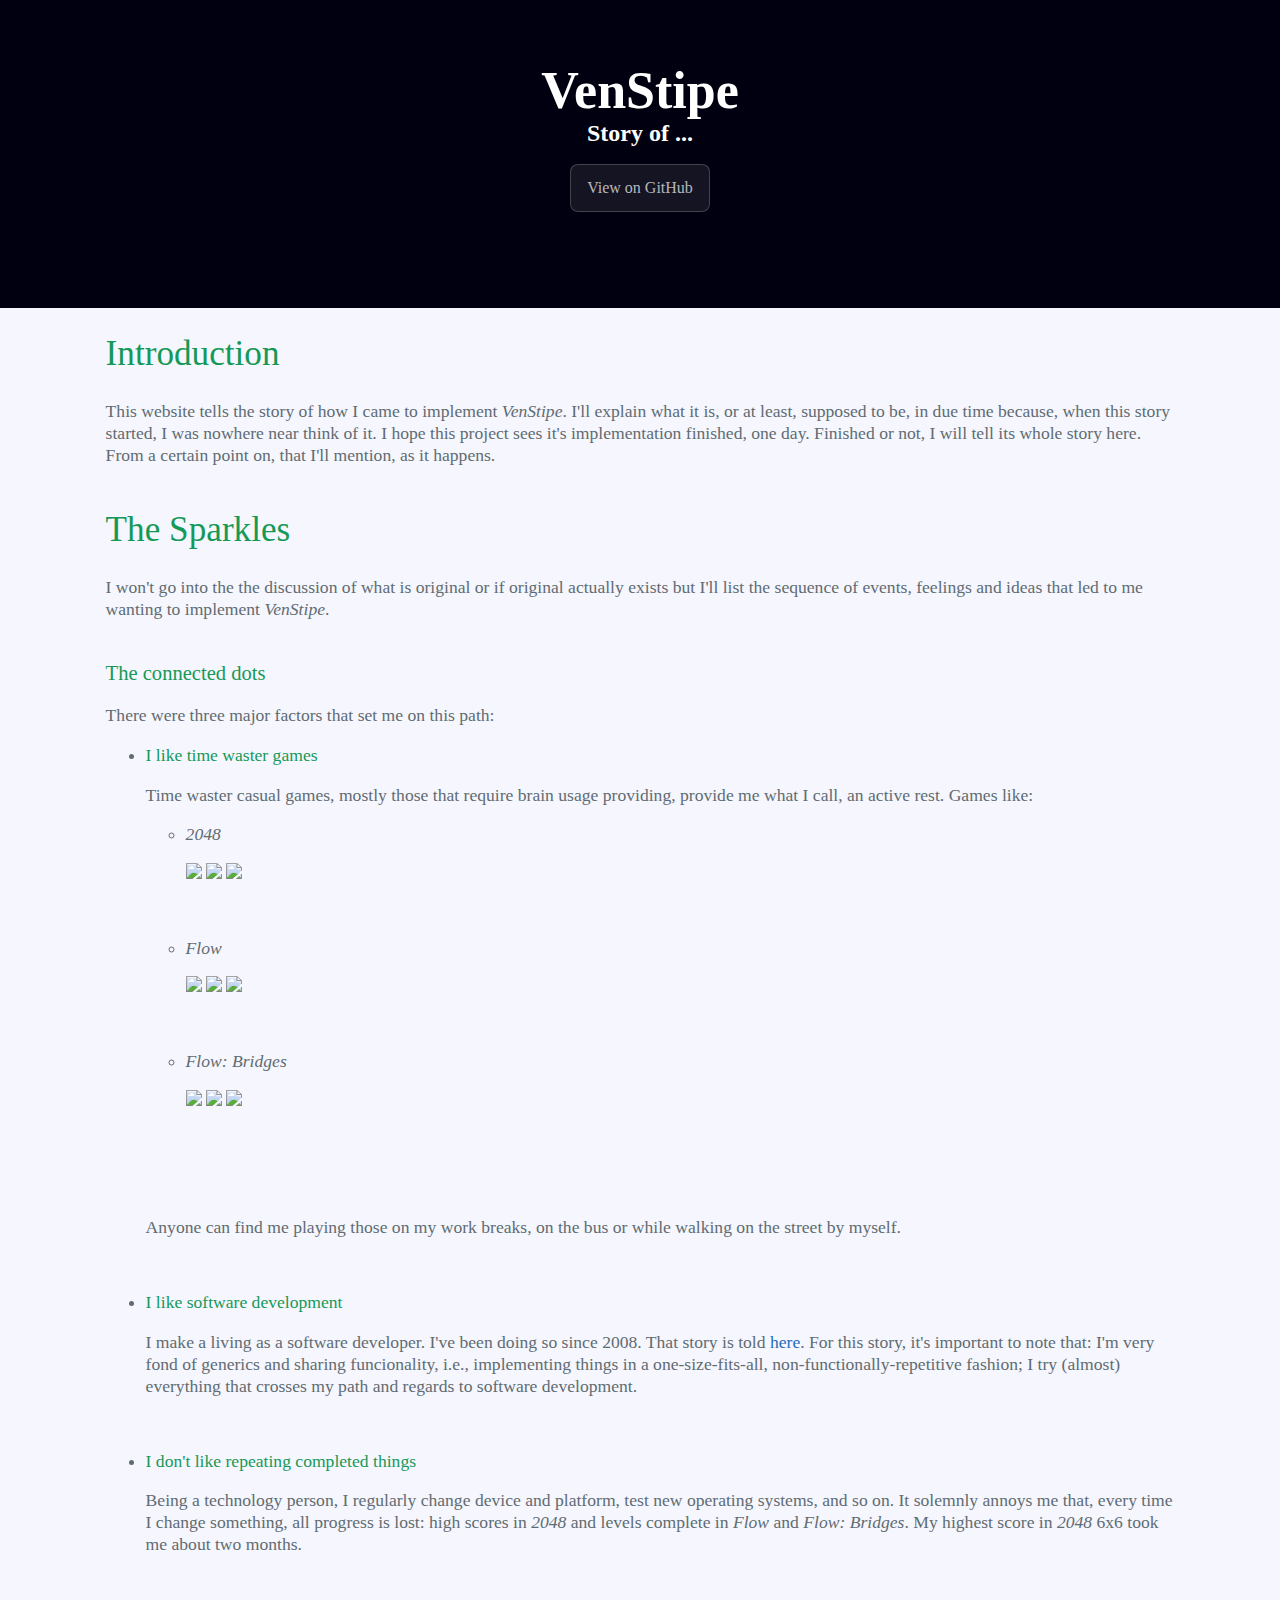
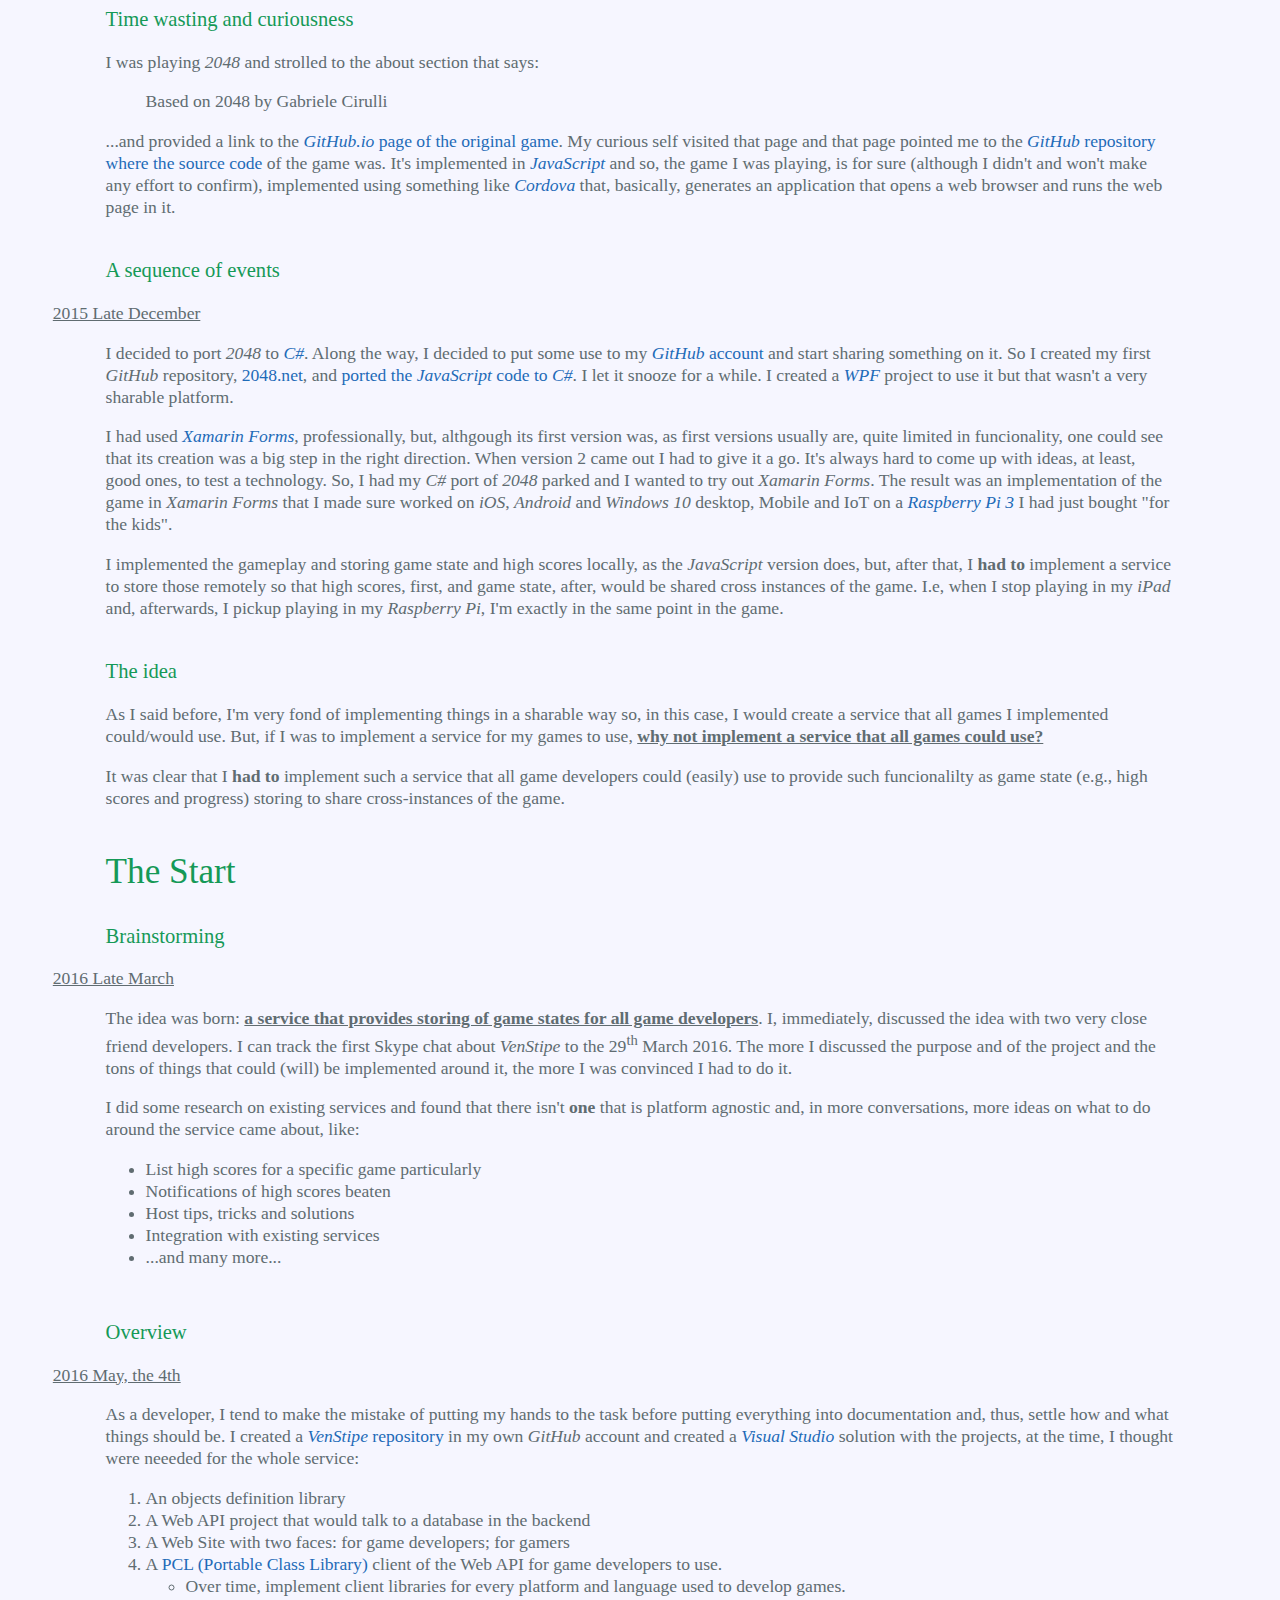
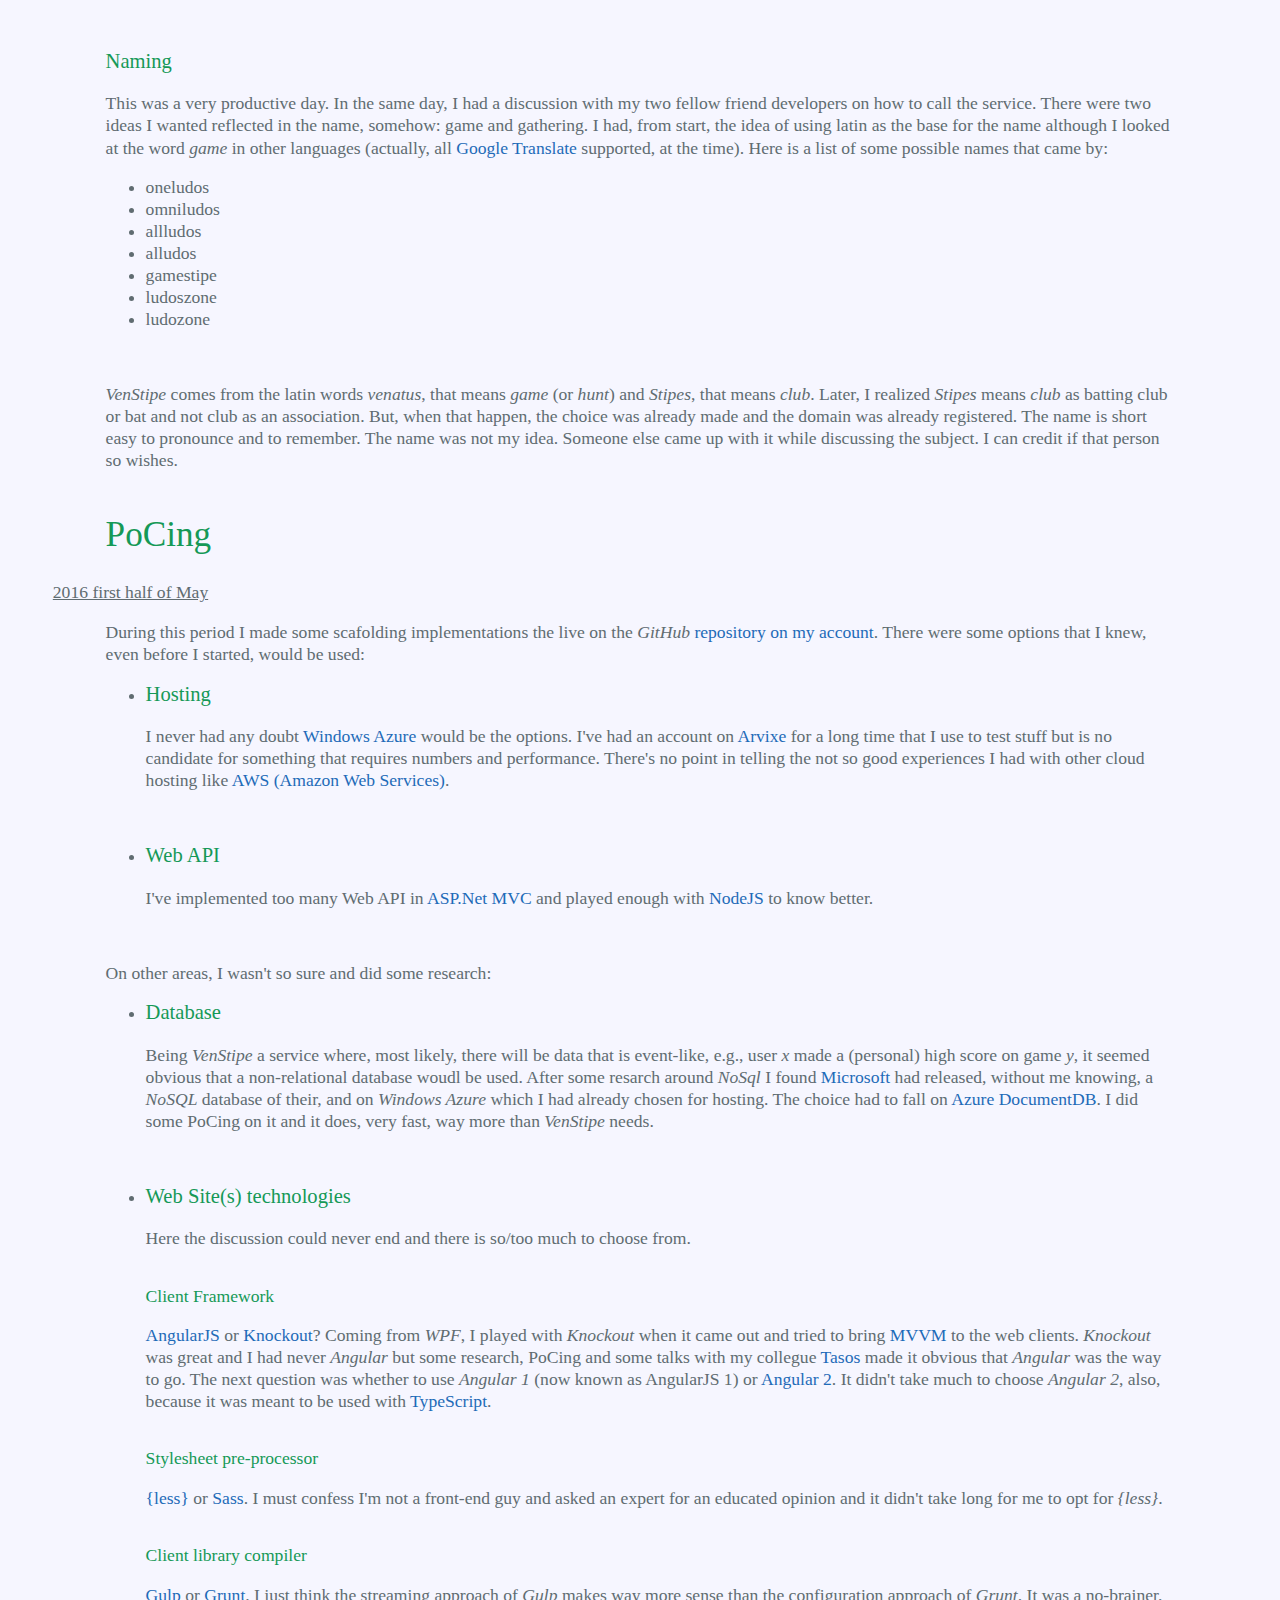
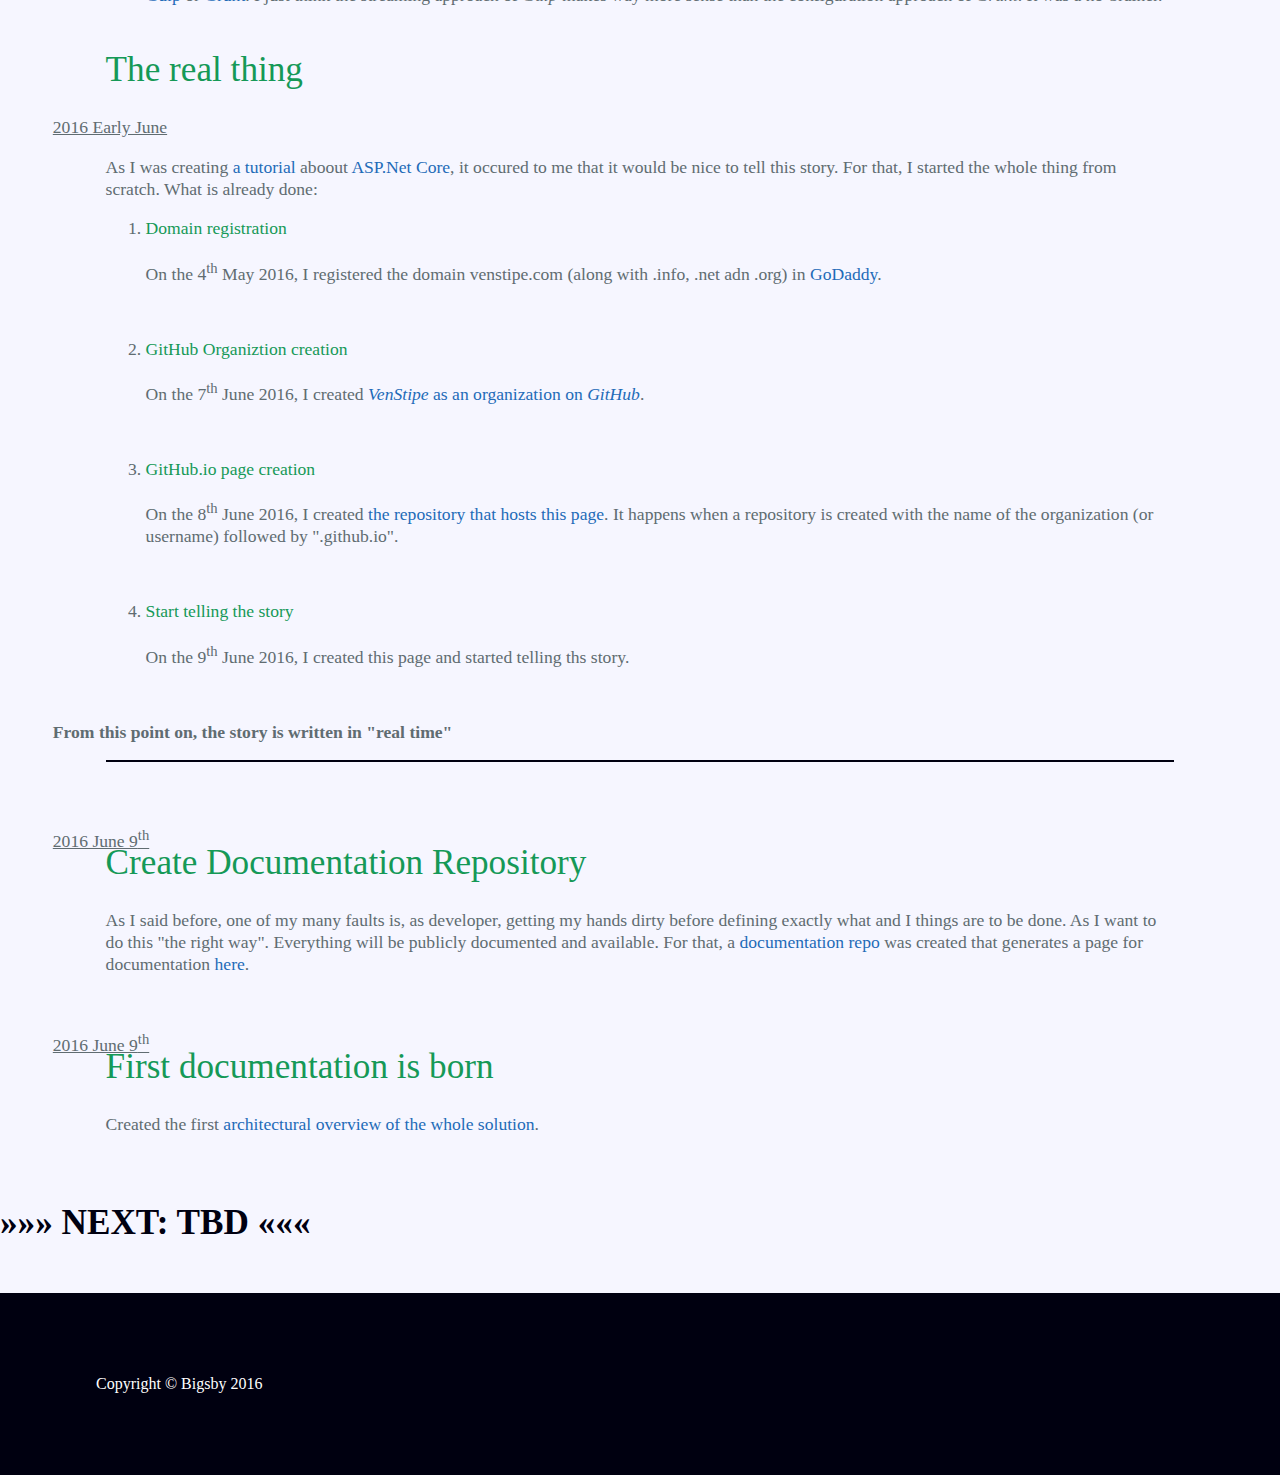
==== commit db4ea296: "Add reference to first documentation" ====
--- a/index.html
+++ b/index.html
@@ -127,7 +127,12 @@
                 <li>An objects definition library</li>
                 <li>A Web API project that would talk to a database in the backend</li>
                 <li>A Web Site with two faces: for game developers; for gamers</li>
-                <li>A <a href="https://msdn.microsoft.com/en-us/library/gg597391(v=vs.110).aspx" target="_blank">PCL (Portable Class Library)</a> client of the Web API for game developers to use</li>
+                <li>
+                    A <a href="https://msdn.microsoft.com/en-us/library/gg597391(v=vs.110).aspx" target="_blank">PCL (Portable Class Library)</a> client of the Web API for game developers to use.
+                    <ul>
+                        <li>Over time, implement client libraries for every platform and language used to develop games.</li>
+                    </ul>
+                </li>
             </ol>
 
             <h3>Naming</h3>
@@ -248,11 +253,17 @@
 
         <div id="createDocumentationRepository">
             <h1>Create Documentation Repository</h1>
-            <p>As I said before, one of my many faults is, as developer, getting my hands dirty before defining exactly what and I things are to be done. As I want to do this "the right way", I'll try to document everything before I do it. For that I created a repository just to hold all the documentation about this project. This process is described <a href="docs/github/createRepo.html">here</a>.</p>
+            <p>As I said before, one of my many faults is, as developer, getting my hands dirty before defining exactly what and I things are to be done. As I want to do this "the right way". Everything will be publicly documented and available. For that, a <a href="https://github.com/VenStipe/docs" target="_blank">documentation repo</a> was created that generates a page for documentation <a href="https://venstipe.github.io/docs/implementation/implementation.html" target="_blank">here</a>.</p>
+        </div>
+
+        <span class="tick">2016 June 9<sup>th</sup></span>
+        <div id="firstDocumentation">
+            <h1>First documentation is born</h1>
+            <p>Created the first <a href="https://venstipe.github.io/docs/implementation/implementation.html" target="_blank">architectural overview of the whole solution</a>.</p>
         </div>
 
         <div class="next">
-            Design and document architecture of the whole solution
+            TBD
         </div>
     </section>
 
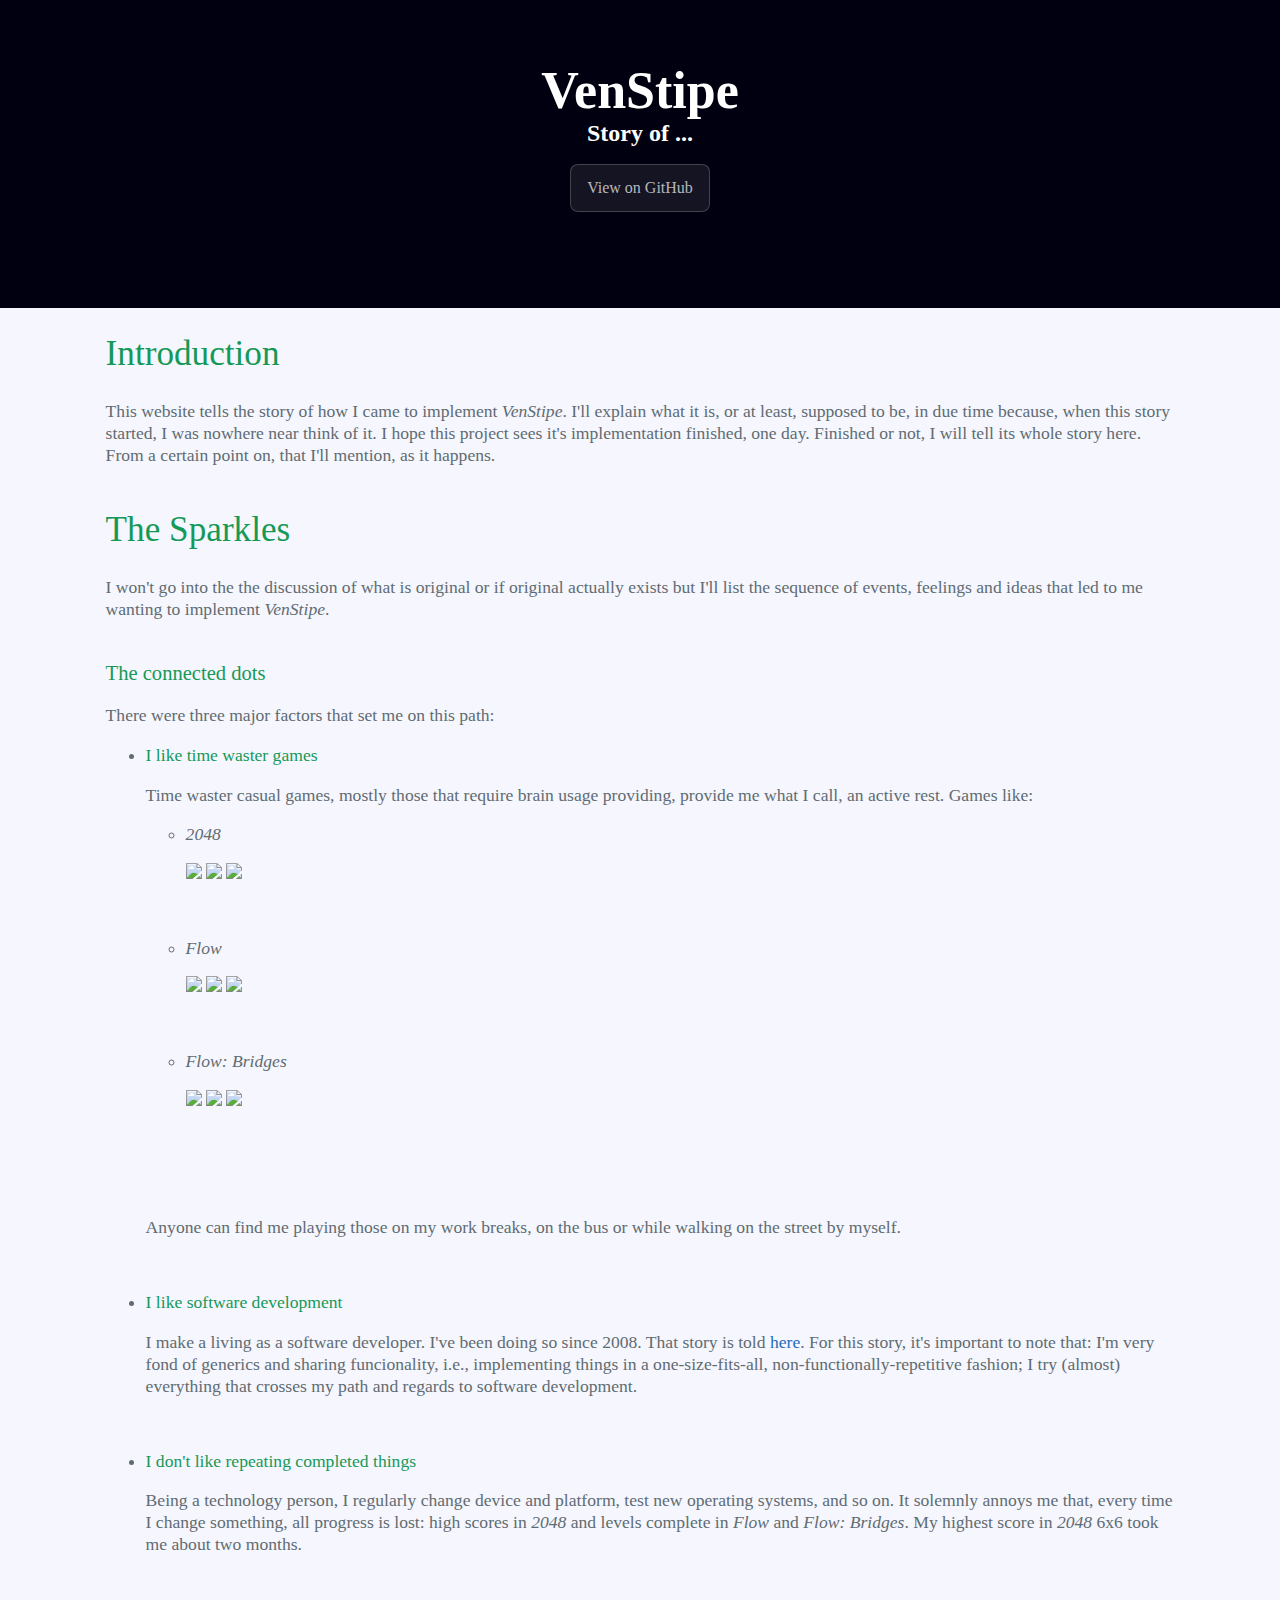
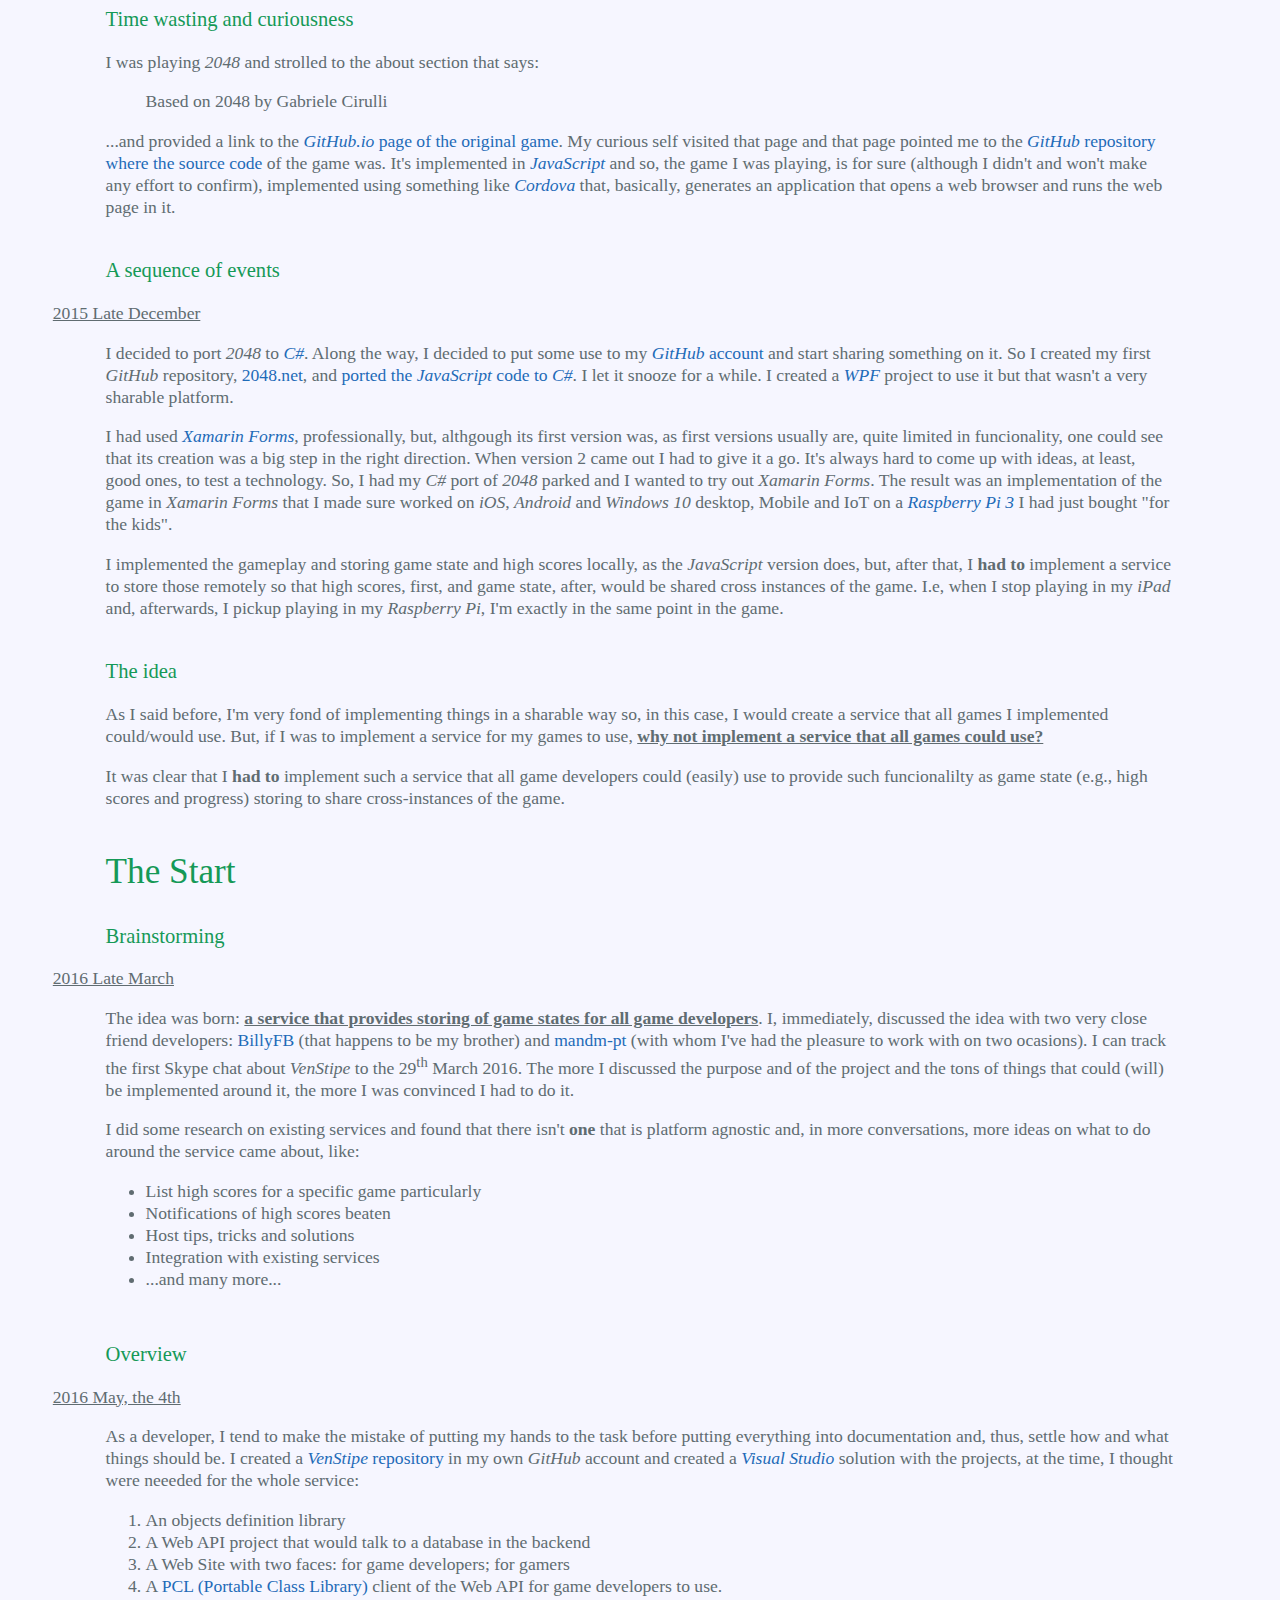
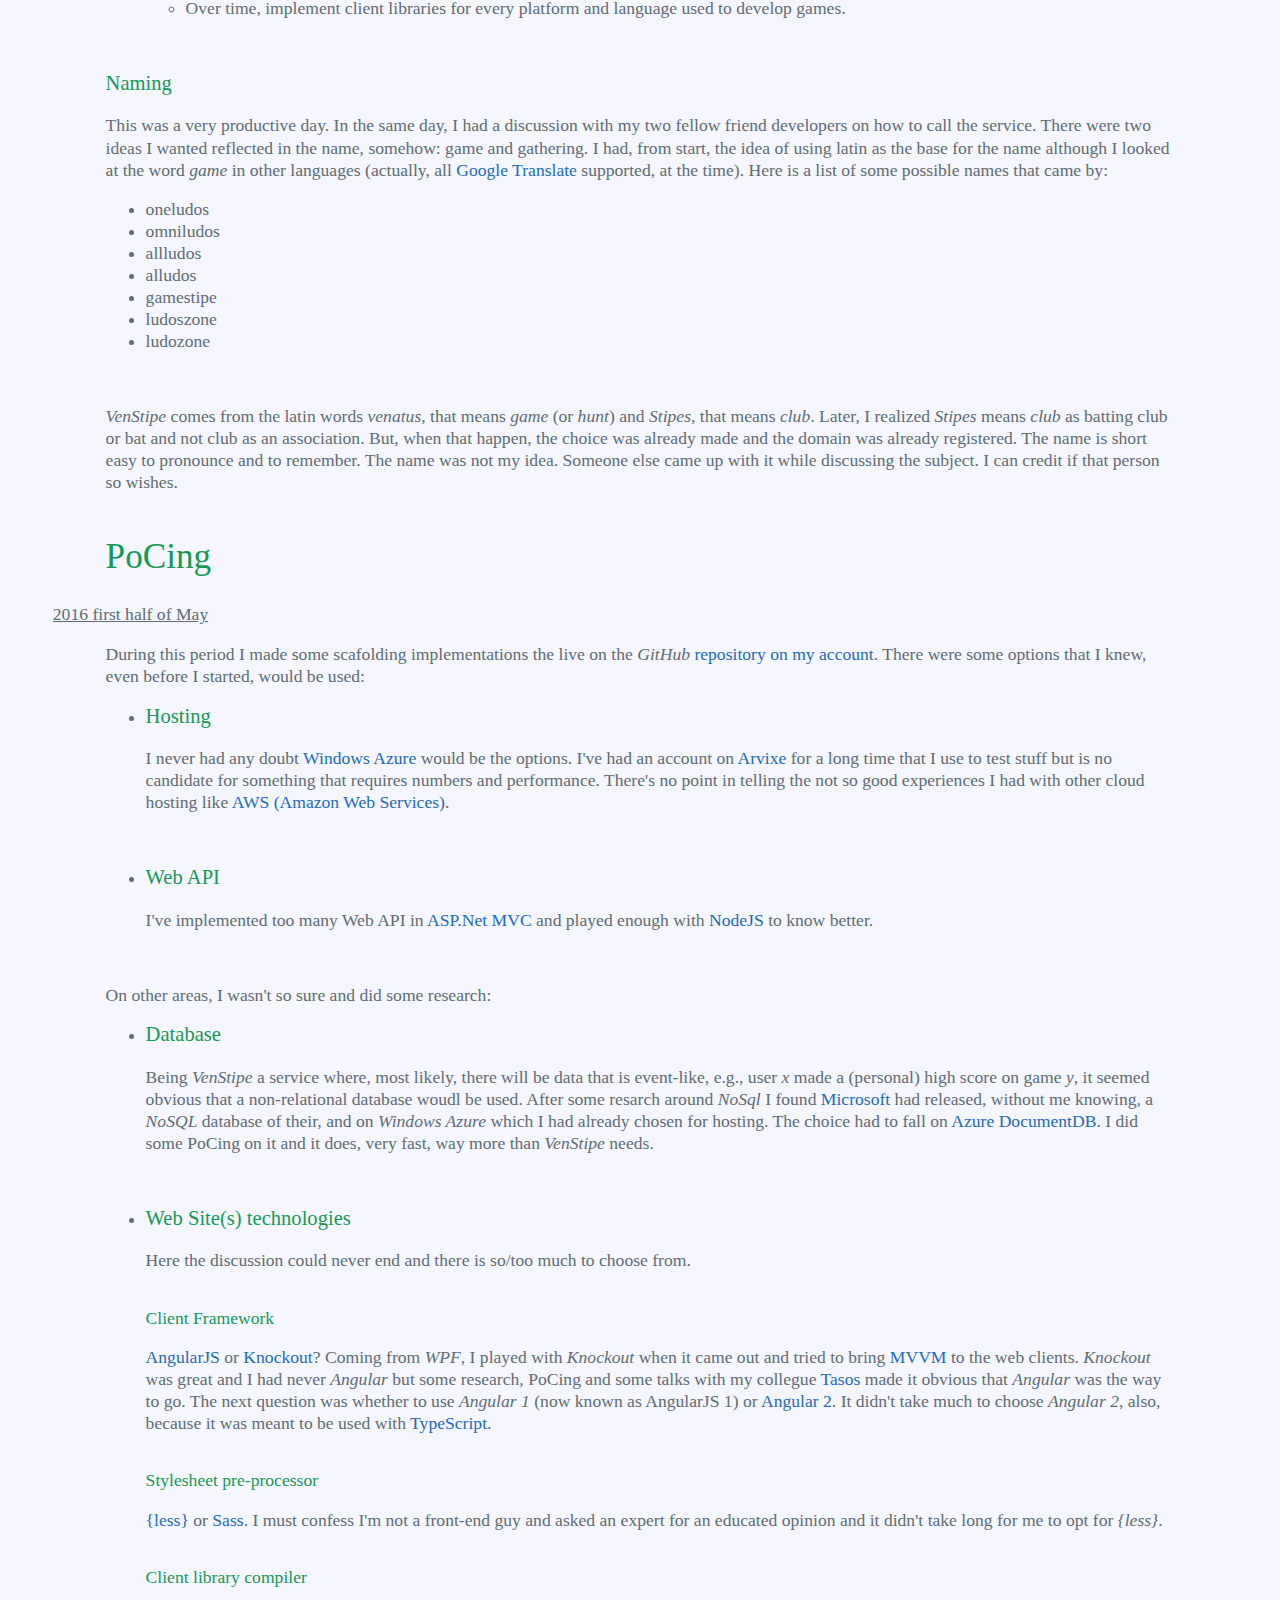
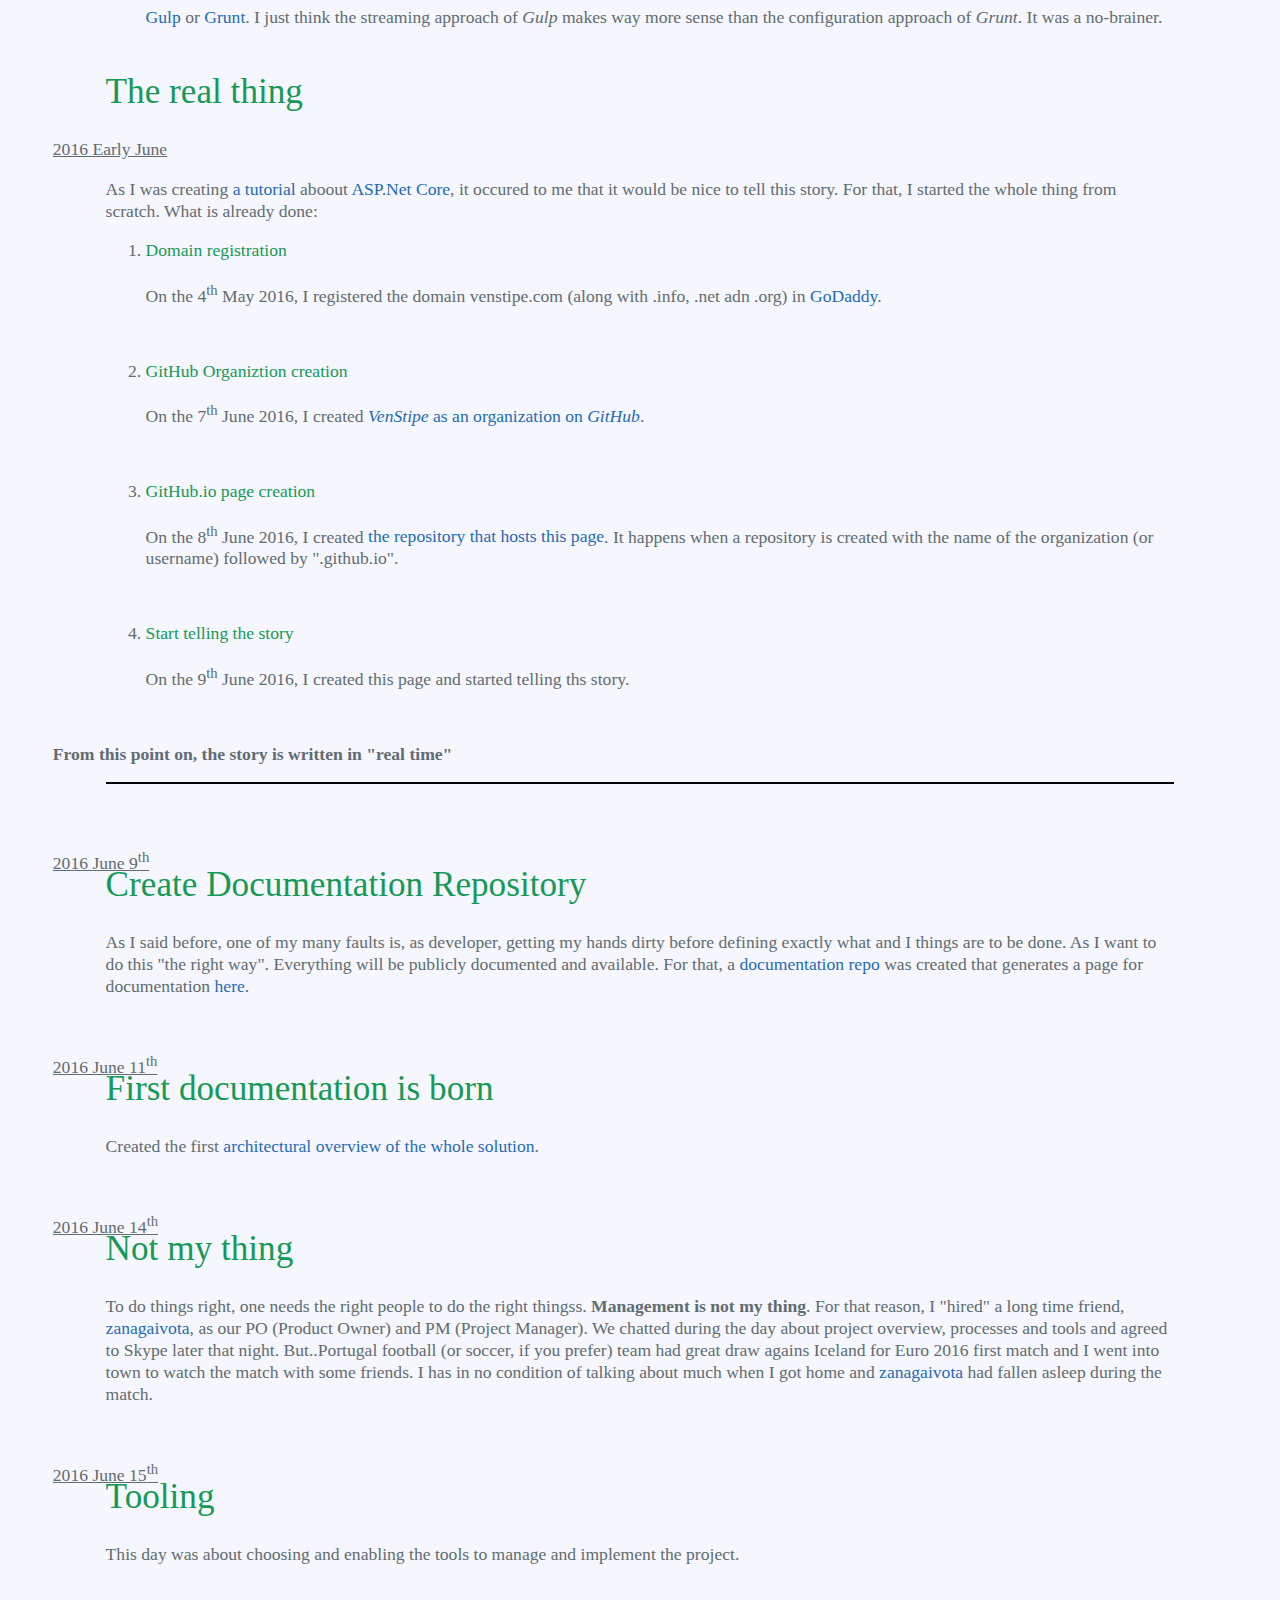
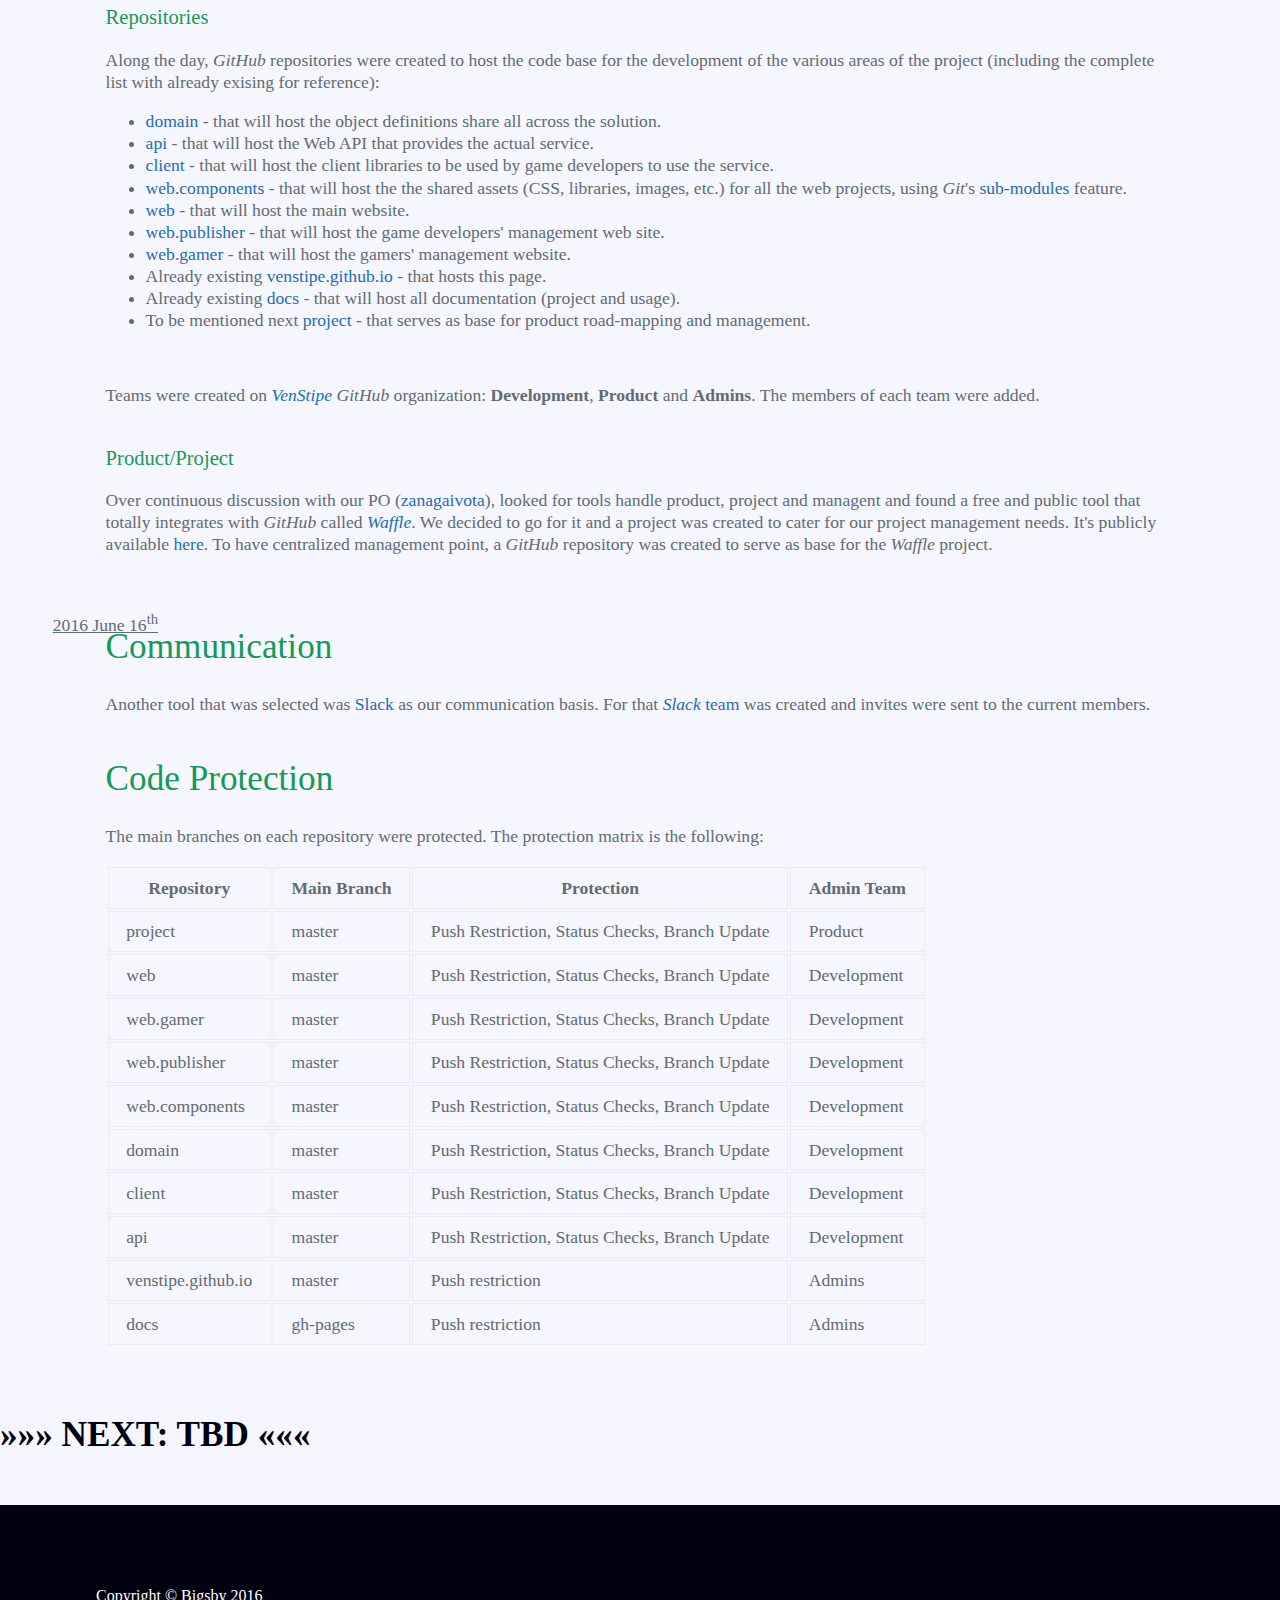
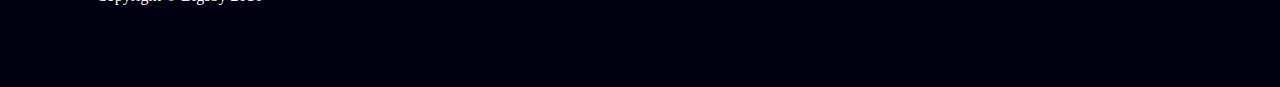
==== commit cdb89b4b: "Add 15th and 16th June 2016" ====
--- a/index.html
+++ b/index.html
@@ -1,10 +1,12 @@
 ﻿<!DOCTYPE html>
 <html>
+
 <head>
     <title>VenStipe - The Story</title>
     <meta charset="utf-8" />
     <link rel="stylesheet" type="text/css" href="styles/styles.min.css" />
 </head>
+
 <body>
     <header>
         <h1 class="project-name">VenStipe</h1>
@@ -17,14 +19,18 @@
         <div id="introduction">
             <h1>Introduction</h1>
             <p>
-                This website tells the story of how I came to implement <em>VenStipe</em>. I'll explain what it is, or at least, supposed to be, in due time because, when this story started, I was nowhere near think of it. I hope this project sees it's implementation finished, one day. Finished or not, I will tell its whole story here. From a certain point on, that I'll mention, as it happens.
+                This website tells the story of how I came to implement <em>VenStipe</em>. I'll explain what it is, or at
+                least, supposed to be, in due time because, when this story started, I was nowhere near think of it. I hope
+                this project sees it's implementation finished, one day. Finished or not, I will tell its whole story here.
+                From a certain point on, that I'll mention, as it happens.
             </p>
         </div>
 
         <div id="theSparkles">
             <h1>The Sparkles</h1>
 
-            <p>I won't go into the the discussion of what is original or if original actually exists but I'll list the sequence of events, feelings and ideas that led to me wanting to implement <em>VenStipe</em>.</p>
+            <p>I won't go into the the discussion of what is original or if original actually exists but I'll list the sequence
+                of events, feelings and ideas that led to me wanting to implement <em>VenStipe</em>.</p>
 
             <h3>The connected dots</h3>
 
@@ -33,23 +39,33 @@
                 <li>
                     <h4>I like time waster games</h4>
                     <p>
-                        Time waster casual games, mostly those that require brain usage providing, provide me what I call, an active rest. Games like:
+                        Time waster casual games, mostly those that require brain usage providing, provide me what I call, an active rest. Games
+                        like:
                     </p>
                     <ul>
                         <li>
                             <p>
                                 <em>2048</em>
-                            </p><a href="https://itunes.apple.com/us/app/2048-game/id871033113" target="_blank"><img src="images/stores/app-store.png" class="store-badge" /></a> <a href="https://play.google.com/store/apps/details?id=com.androbaby.game2048" target="_blank"><img src="images/stores/google-store.png" class="store-badge" /></a> <a href="https://www.microsoft.com/en-US/store/apps/2048-Plus/9WZDNCRFHW56" target="_blank"><img src="images/stores/wndows-store.png" class="store-badge" /></a>
+                            </p>
+                            <a href="https://itunes.apple.com/us/app/2048-game/id871033113" target="_blank"><img src="images/stores/app-store.png" class="store-badge" /></a>
+                            <a href="https://play.google.com/store/apps/details?id=com.androbaby.game2048" target="_blank"><img src="images/stores/google-store.png" class="store-badge" /></a>
+                            <a href="https://www.microsoft.com/en-US/store/apps/2048-Plus/9WZDNCRFHW56" target="_blank"><img src="images/stores/wndows-store.png" class="store-badge" /></a>
                         </li>
                         <li>
                             <p>
                                 <em>Flow</em>
-                            </p><a href="https://itunes.apple.com/en/app/flow-free/id526641427" target="_blank"><img src="images/stores/app-store.png" class="store-badge" /></a> <a href="https://play.google.com/store/apps/details?id=com.bigduckgames.flow" target="_blank"><img src="images/stores/google-store.png" class="store-badge" /></a> <a href="https://www.microsoft.com/en-us/store/apps/flow-free/9wzdncrfj3hr" target="_blank"><img src="images/stores/wndows-store.png" class="store-badge" /></a>
+                            </p>
+                            <a href="https://itunes.apple.com/en/app/flow-free/id526641427" target="_blank"><img src="images/stores/app-store.png" class="store-badge" /></a>
+                            <a href="https://play.google.com/store/apps/details?id=com.bigduckgames.flow" target="_blank"><img src="images/stores/google-store.png" class="store-badge" /></a>
+                            <a href="https://www.microsoft.com/en-us/store/apps/flow-free/9wzdncrfj3hr" target="_blank"><img src="images/stores/wndows-store.png" class="store-badge" /></a>
                         </li>
                         <li>
                             <p>
                                 <em>Flow: Bridges</em>
-                            </p><a href="https://itunes.apple.com/us/app/flow-free-bridges/id569322760" target="_blank"><img src="images/stores/app-store.png" class="store-badge" /></a> <a href="https://play.google.com/store/apps/details?id=com.bigduckgames.flowbridges" target="_blank"><img src="images/stores/google-store.png" class="store-badge" /></a> <a href="https://www.microsoft.com/en-us/store/apps/flow-free-bridges/9wzdncrfj3hp" target="_blank"><img src="images/stores/wndows-store.png" class="store-badge" /></a>
+                            </p>
+                            <a href="https://itunes.apple.com/us/app/flow-free-bridges/id569322760" target="_blank"><img src="images/stores/app-store.png" class="store-badge" /></a>
+                            <a href="https://play.google.com/store/apps/details?id=com.bigduckgames.flowbridges" target="_blank"><img src="images/stores/google-store.png" class="store-badge" /></a>
+                            <a href="https://www.microsoft.com/en-us/store/apps/flow-free-bridges/9wzdncrfj3hp" target="_blank"><img src="images/stores/wndows-store.png" class="store-badge" /></a>
                         </li>
                     </ul>
                     <p>Anyone can find me playing those on my work breaks, on the bus or while walking on the street by myself.</p>
@@ -57,12 +73,16 @@
 
                 <li>
                     <h4>I like software development</h4>
-                    <p>I make a living as a software developer. I've been doing so since 2008. That story is told <a href="http://bigsby.github.io/" target="_blank">here</a>. For this story, it's important to note that: I'm very fond of generics and sharing funcionality, i.e., implementing things in a one-size-fits-all, non-functionally-repetitive fashion; I try (almost) everything that crosses my path and regards to software development.</p>
+                    <p>I make a living as a software developer. I've been doing so since 2008. That story is told <a href="http://bigsby.github.io/"
+                            target="_blank">here</a>. For this story, it's important to note that: I'm very fond of generics
+                        and sharing funcionality, i.e., implementing things in a one-size-fits-all, non-functionally-repetitive
+                        fashion; I try (almost) everything that crosses my path and regards to software development.</p>
                 </li>
                 <li>
                     <h4>I don't like repeating completed things</h4>
                     <p>
-                        Being a technology person, I regularly change device and platform, test new operating systems, and so on. It solemnly annoys me that, every time I change something, all progress is lost: high scores in <em>2048</em> and levels complete in <em>Flow</em> and <em>Flow: Bridges</em>. My highest score in <em>2048</em> 6x6 took me about two months.
+                        Being a technology person, I regularly change device and platform, test new operating systems, and so on. It solemnly annoys
+                        me that, every time I change something, all progress is lost: high scores in <em>2048</em>                        and levels complete in <em>Flow</em> and <em>Flow: Bridges</em>. My highest score in <em>2048</em>                        6x6 took me about two months.
                     </p>
                 </li>
             </ul>
@@ -70,31 +90,51 @@
             <h3>Time wasting and curiousness</h3>
 
             <p>
-                I was playing <em>2048</em> and strolled to the about section that says: <blockquote>Based on 2048 by Gabriele Cirulli</blockquote> ...and provided a link to the <a href="http://gabrielecirulli.github.io/2048/" target="_blank"><em>GitHub.io</em> page of the original game</a>. My curious self visited that page and that page pointed me to the <a href="https://github.com/gabrielecirulli/2048/"><em>GitHub</em> repository where the source code</a> of the game was. It's implemented in <a href="https://www.javascript.com/" target="_blank"><em>JavaScript</em></a> and so, the game I was playing, is for sure (although I didn't and won't make any effort to confirm), implemented using something like <a href="https://cordova.apache.org/docs/en/latest/guide/platforms/wp8/" target="_blank"><em>Cordova</em></a> that, basically, generates an application that opens a web browser and runs the web page in it.
+                I was playing <em>2048</em> and strolled to the about section that says:
+                <blockquote>Based on 2048 by Gabriele Cirulli</blockquote> ...and provided a link to the <a href="http://gabrielecirulli.github.io/2048/"
+                    target="_blank"><em>GitHub.io</em> page of the original game</a>. My curious self visited that page and that
+                page pointed me to the <a href="https://github.com/gabrielecirulli/2048/"><em>GitHub</em> repository where the source code</a>                of the game was. It's implemented in <a href="https://www.javascript.com/" target="_blank"><em>JavaScript</em></a>                and so, the game I was playing, is for sure (although I didn't and won't make any effort to confirm), implemented
+                using something like <a href="https://cordova.apache.org/docs/en/latest/guide/platforms/wp8/" target="_blank"><em>Cordova</em></a>                that, basically, generates an application that opens a web browser and runs the web page in it.
             </p>
 
             <h3>A sequence of events</h3>
             <span class="tick">2015 Late December</span>
             <p>
-                I decided to port <em>2048</em> to <a href="https://msdn.microsoft.com/en-us/library/a72418yk.aspx" target="_blank"><em>C#</em></a>. Along the way, I decided to put some use to my <a href="https://github.com/bigsby" target="_blank"><em>GitHub</em> account</a> and start sharing something on it. So I created my first <em>GitHub</em> repository, <a href="https://github.com/bigsby/2048.net" target="_blank">2048.net</a>, and <a href="https://github.com/Bigsby/2048.net/tree/0c7c06c2ac241bfa9de27498001a8623ea30dc66" target="_blank">ported the <em>JavaScript</em> code to <em>C#</em></a>. I let it snooze for a while. I created a <a href="https://msdn.microsoft.com/en-us/library/ms754130(v=vs.110).aspx" target="_blank"><em>WPF</em></a> project to use it but that wasn't a very sharable platform.
-            </p>
-
-            <p>
-                I had used <a href="https://www.xamarin.com/forms" target="_blank"><em>Xamarin Forms</em></a>, professionally, but, althgough its first version was, as first versions usually are, quite limited in funcionality, one could see that its creation was a big step in the right direction. When version 2 came out I had to give it a go. It's always hard to come up with ideas, at least, good ones, to test a technology. So, I had my <em>C#</em> port of <em>2048</em> parked and I wanted to try out <em>Xamarin Forms</em>. The result was an implementation of the game in <em>Xamarin Forms</em> that I made sure worked on <em>iOS</em>, <em>Android</em> and <em>Windows 10</em> desktop, Mobile and IoT on a <a href="https://www.raspberrypi.org/products/raspberry-pi-3-model-b/" target="_blank"><em>Raspberry Pi 3</em></a> I had just bought "for the kids".
-            </p>
-
-            <p>
-                I implemented the gameplay and storing game state and high scores locally, as the <em>JavaScript</em> version does, but, after that, I <strong>had to</strong> implement a service to store those remotely so that high scores, first, and game state, after, would be shared cross instances of the game. I.e, when I stop playing in my <em>iPad</em> and, afterwards, I pickup playing in my <em>Raspberry Pi</em>, I'm exactly in the same point in the game.
+                I decided to port <em>2048</em> to <a href="https://msdn.microsoft.com/en-us/library/a72418yk.aspx" target="_blank"><em>C#</em></a>.
+                Along the way, I decided to put some use to my <a href="https://github.com/bigsby" target="_blank"><em>GitHub</em> account</a>                and start sharing something on it. So I created my first <em>GitHub</em> repository, <a href="https://github.com/bigsby/2048.net"
+                    target="_blank">2048.net</a>, and <a href="https://github.com/Bigsby/2048.net/tree/0c7c06c2ac241bfa9de27498001a8623ea30dc66"
+                    target="_blank">ported the <em>JavaScript</em> code to <em>C#</em></a>. I let it snooze for a while. I created
+                a <a href="https://msdn.microsoft.com/en-us/library/ms754130(v=vs.110).aspx" target="_blank"><em>WPF</em></a>                project to use it but that wasn't a very sharable platform.
+            </p>
+
+            <p>
+                I had used <a href="https://www.xamarin.com/forms" target="_blank"><em>Xamarin Forms</em></a>, professionally,
+                but, althgough its first version was, as first versions usually are, quite limited in funcionality, one could
+                see that its creation was a big step in the right direction. When version 2 came out I had to give it a go.
+                It's always hard to come up with ideas, at least, good ones, to test a technology. So, I had my <em>C#</em>                port of <em>2048</em> parked and I wanted to try out <em>Xamarin Forms</em>. The result was an implementation
+                of the game in <em>Xamarin Forms</em> that I made sure worked on <em>iOS</em>, <em>Android</em> and <em>Windows 10</em>                desktop, Mobile and IoT on a <a href="https://www.raspberrypi.org/products/raspberry-pi-3-model-b/" target="_blank"><em>Raspberry Pi 3</em></a>                I had just bought "for the kids".
+            </p>
+
+            <p>
+                I implemented the gameplay and storing game state and high scores locally, as the <em>JavaScript</em> version
+                does, but, after that, I <strong>had to</strong> implement a service to store those remotely so that high
+                scores, first, and game state, after, would be shared cross instances of the game. I.e, when I stop playing
+                in my <em>iPad</em> and, afterwards, I pickup playing in my <em>Raspberry Pi</em>, I'm exactly in the same
+                point in the game.
             </p>
 
             <h3>The idea</h3>
 
             <p>
-                As I said before, I'm very fond of implementing things in a sharable way so, in this case, I would create a service that all games I implemented could/would use. But, if I was to implement a service for my games to use, <strong style="text-decoration: underline">why not implement a service that all games could use?</strong>
-            </p>
-
-            <p>
-                It was clear that I <strong>had to</strong> implement such a service that all game developers could (easily) use to provide such funcionalilty as game state (e.g., high scores and  progress) storing to share cross-instances of the game.
+                As I said before, I'm very fond of implementing things in a sharable way so, in this case, I would create a service that
+                all games I implemented could/would use. But, if I was to implement a service for my games to use,
+                <strong style="text-decoration: underline">why not implement a service that all games could use?</strong>
+            </p>
+
+            <p>
+                It was clear that I <strong>had to</strong> implement such a service that all game developers could (easily)
+                use to provide such funcionalilty as game state (e.g., high scores and progress) storing to share cross-instances
+                of the game.
             </p>
         </div>
 
@@ -104,11 +144,18 @@
             <h3>Brainstorming</h3>
             <span class="tick">2016 Late March</span>
             <p>
-                The idea was born: <strong style="text-decoration: underline">a service that provides storing of game states for all game developers</strong>. I, immediately, discussed the idea with two very close friend developers. I can track the first Skype chat about <em>VenStipe</em> to the 29<sup>th</sup> March 2016. The more I discussed the purpose and of the project and the tons of things that could (will) be implemented around it, the more I was convinced I had to do it.
-            </p>
-
-            <p>
-                I did some research on existing services and found that there isn't <strong>one</strong> that is platform agnostic and, in more conversations, more ideas on what to do around the service came about, like:
+                The idea was born: <strong style="text-decoration: underline">a service that provides storing of game states for all game developers</strong>.
+                I, immediately, discussed the idea with two very close friend developers: <a href="https://github.com/orgs/VenStipe/people/BillyFB"
+                    target="_blank">BillyFB</a> (that happens to be my brother) and <a href="https://github.com/orgs/VenStipe/people/mandm-pt"
+                    target="_blank">mandm-pt</a> (with whom I've had the pleasure to work with on two ocasions). I can track
+                the first Skype chat about <em>VenStipe</em> to the 29<sup>th</sup> March 2016. The more I discussed the
+                purpose and of the project and the tons of things that could (will) be implemented around it, the more I
+                was convinced I had to do it.
+            </p>
+
+            <p>
+                I did some research on existing services and found that there isn't <strong>one</strong> that is platform
+                agnostic and, in more conversations, more ideas on what to do around the service came about, like:
             </p>
             <ul>
                 <li>List high scores for a specific game particularly</li>
@@ -121,14 +168,18 @@
             <h3>Overview</h3>
             <span class="tick">2016 May, the 4th</span>
             <p>
-                As a developer, I tend to make the mistake of putting my hands to the task before putting everything into documentation and, thus, settle how and what things should be. I created a <a href="https://github.com/Bigsby/VenStipe" target="_blank"><em>VenStipe</em> repository</a> in my own <em>GitHub</em> account and created a <a href="https://www.visualstudio.com/" target="_blank"><em>Visual Studio</em></a> solution with the projects, at the time, I thought were neeeded for the whole service:
+                As a developer, I tend to make the mistake of putting my hands to the task before putting everything into documentation and,
+                thus, settle how and what things should be. I created a <a href="https://github.com/Bigsby/VenStipe"
+                    target="_blank"><em>VenStipe</em> repository</a> in my own <em>GitHub</em> account and created a <a href="https://www.visualstudio.com/"
+                    target="_blank"><em>Visual Studio</em></a> solution with the projects, at the time, I thought were neeeded
+                for the whole service:
             </p>
             <ol>
                 <li>An objects definition library</li>
                 <li>A Web API project that would talk to a database in the backend</li>
                 <li>A Web Site with two faces: for game developers; for gamers</li>
                 <li>
-                    A <a href="https://msdn.microsoft.com/en-us/library/gg597391(v=vs.110).aspx" target="_blank">PCL (Portable Class Library)</a> client of the Web API for game developers to use.
+                    A <a href="https://msdn.microsoft.com/en-us/library/gg597391(v=vs.110).aspx" target="_blank">PCL (Portable Class Library)</a>                    client of the Web API for game developers to use.
                     <ul>
                         <li>Over time, implement client libraries for every platform and language used to develop games.</li>
                     </ul>
@@ -137,7 +188,9 @@
 
             <h3>Naming</h3>
             <p>
-                This was a very productive day. In the same day, I had a discussion with my two fellow friend developers on how to call the service. There were two ideas I wanted reflected in the name, somehow: game and gathering. I had, from start, the idea of using latin as the base for the name although I looked at the word <em>game</em> in other languages (actually, all <a href="https://translate.google.com/" target="_blank">Google Translate</a> supported, at the time). Here is a list of some possible names that came by:
+                This was a very productive day. In the same day, I had a discussion with my two fellow friend developers on how to call the
+                service. There were two ideas I wanted reflected in the name, somehow: game and gathering. I had, from start,
+                the idea of using latin as the base for the name although I looked at the word <em>game</em>                in other languages (actually, all <a href="https://translate.google.com/" target="_blank">Google Translate</a>                supported, at the time). Here is a list of some possible names that came by:
             </p>
             <ul>
                 <li>oneludos</li>
@@ -150,7 +203,12 @@
             </ul>
 
             <p>
-                <em>VenStipe</em> comes from the latin words <em>venatus</em>, that means <em>game</em> (or <em>hunt</em>) and <em>Stipes</em>, that means <em>club</em>. Later, I realized <em>Stipes</em> means <em>club</em> as batting club or bat and not club as an association. But, when that happen, the choice was already made and the domain was already registered. The name is short easy to pronounce and to remember. <string>The name was not my idea.</string> Someone else came up with it while discussing the subject. I can credit if that person so wishes.
+                <em>VenStipe</em> comes from the latin words <em>venatus</em>, that means <em>game</em> (or <em>hunt</em>)
+                and <em>Stipes</em>, that means <em>club</em>. Later, I realized <em>Stipes</em> means <em>club</em> as batting
+                club or bat and not club as an association. But, when that happen, the choice was already made and the domain
+                was already registered. The name is short easy to pronounce and to remember.
+                <string>The name was not my idea.</string> Someone else came up with it while discussing the subject. I can credit
+                if that person so wishes.
             </p>
         </div>
 
@@ -158,19 +216,24 @@
             <h1>PoCing</h1>
             <span class="tick">2016 first half of May</span>
             <p>
-                During this period I made some scafolding implementations the live on the <em>GitHub</em> <a href="https://github.com/Bigsby/VenStipe" target="_blank">repository on my account</a>. There were some options that I knew, even before I started, would be used:
+                During this period I made some scafolding implementations the live on the <em>GitHub</em> <a href="https://github.com/Bigsby/VenStipe"
+                    target="_blank">repository on my account</a>. There were some options that I knew, even before I started,
+                would be used:
             </p>
             <ul>
                 <li>
                     <h3>Hosting</h3>
                     <p>
-                        I never had any doubt <a href="https://azure.microsoft.com/" target="_blank">Windows Azure</a> would be the options. I've had an account on <a href="https://www.arvixe.com/" target="_blank">Arvixe</a> for a long time that I use to test stuff but is no candidate for something that requires numbers and performance. There's no point in telling the not so good experiences I had with other cloud hosting like <a href="http://aws.amazon.com/" target="_blank">AWS (Amazon Web Services)</a>.
+                        I never had any doubt <a href="https://azure.microsoft.com/" target="_blank">Windows Azure</a> would
+                        be the options. I've had an account on <a href="https://www.arvixe.com/" target="_blank">Arvixe</a>                        for a long time that I use to test stuff but is no candidate for something that requires numbers
+                        and performance. There's no point in telling the not so good experiences I had with other cloud hosting
+                        like <a href="http://aws.amazon.com/" target="_blank">AWS (Amazon Web Services)</a>.
                     </p>
                 </li>
                 <li>
                     <h3>Web API</h3>
                     <p>
-                        I've implemented too many Web API in <a href="http://www.asp.net/mvc" target="_blank">ASP.Net MVC</a> and played enough with <a href="https://nodejs.org/" target="_blank">NodeJS</a> to know better.
+                        I've implemented too many Web API in <a href="http://www.asp.net/mvc" target="_blank">ASP.Net MVC</a>                        and played enough with <a href="https://nodejs.org/" target="_blank">NodeJS</a> to know better.
                     </p>
                 </li>
             </ul>
@@ -182,7 +245,11 @@
                 <li>
                     <h3>Database</h3>
                     <p>
-                        Being <em>VenStipe</em> a service where, most likely, there will be data that is event-like, e.g., user <em>x</em> made a (personal) high score on game <em>y</em>, it seemed obvious that a non-relational database woudl be used. After some resarch around <em>NoSql </em> I found <a href="https://www.microsoft.com/">Microsoft</a> had released, without me knowing, a <em>NoSQL</em> database of their, and on <em>Windows Azure</em> which I had already chosen for hosting. The choice had to fall on <a href="https://azure.microsoft.com/en-us/services/documentdb/" target="_blank">Azure DocumentDB</a>. I did some PoCing on it and it does, very fast, way more than <em>VenStipe</em> needs.
+                        Being <em>VenStipe</em> a service where, most likely, there will be data that is event-like, e.g.,
+                        user <em>x</em> made a (personal) high score on game <em>y</em>, it seemed obvious that a non-relational
+                        database woudl be used. After some resarch around <em>NoSql </em> I found <a href="https://www.microsoft.com/">Microsoft</a>                        had released, without me knowing, a <em>NoSQL</em> database of their, and on <em>Windows Azure</em>                        which I had already chosen for hosting. The choice had to fall on <a href="https://azure.microsoft.com/en-us/services/documentdb/"
+                            target="_blank">Azure DocumentDB</a>. I did some PoCing on it and it does, very fast, way more than
+                        <em>VenStipe</em> needs.
                     </p>
                 </li>
                 <li>
@@ -193,17 +260,26 @@
                     <h4>Client Framework</h4>
 
                     <p>
-                        <a href="https://angularjs.org/" target="_blank">AngularJS</a> or <a href="http://knockoutjs.com/" target="_blank">Knockout</a>? Coming from <em>WPF</em>, I played with <em>Knockout</em> when it came out and tried to bring <a href="https://msdn.microsoft.com/en-us/library/hh848246.aspx?f=255&MSPPError=-2147217396" target="_blank">MVVM</a> to the web clients. <em>Knockout</em> was great and I had never <em>Angular</em> but some research, PoCing and some talks with my collegue <a href="http://blog.drinkbird.com/" target="_blank">Tasos</a> made it obvious that <em>Angular</em> was the way to go. The next question was whether to use <em>Angular 1</em> (now known as AngularJS 1) or <a href="https://angular.io/" target="_blank">Angular 2</a>. It didn't take much to choose <em>Angular 2</em>, also, because it was meant to be used with <a href="http://www.typescriptlang.org/" target="_blank">TypeScript</a>.
+                        <a href="https://angularjs.org/" target="_blank">AngularJS</a> or <a href="http://knockoutjs.com/"
+                            target="_blank">Knockout</a>? Coming from <em>WPF</em>, I played with <em>Knockout</em> when it came
+                        out and tried to bring <a href="https://msdn.microsoft.com/en-us/library/hh848246.aspx?f=255&MSPPError=-2147217396"
+                            target="_blank">MVVM</a> to the web clients. <em>Knockout</em> was great and I had never <em>Angular</em>                        but some research, PoCing and some talks with my collegue <a href="http://blog.drinkbird.com/" target="_blank">Tasos</a>                        made it obvious that <em>Angular</em> was the way to go. The next question was whether to use <em>Angular 1</em>                        (now known as AngularJS 1) or <a href="https://angular.io/" target="_blank">Angular 2</a>. It didn't
+                        take much to choose <em>Angular 2</em>, also, because it was meant to be used with <a href="http://www.typescriptlang.org/"
+                            target="_blank">TypeScript</a>.
                     </p>
 
                     <h4>Stylesheet pre-processor</h4>
                     <p>
-                        <a href="http://lesscss.org/" target="_blank">{less}</a> or <a href="https://sass-lang.com/" target="_blank">Sass</a>. I must confess I'm not a front-end guy and asked an expert for an educated opinion and it didn't take long for me to opt for <em>{less}</em>.
+                        <a href="http://lesscss.org/" target="_blank">{less}</a> or <a href="https://sass-lang.com/" target="_blank">Sass</a>.
+                        I must confess I'm not a front-end guy and asked an expert for an educated opinion and it didn't
+                        take long for me to opt for <em>{less}</em>.
                     </p>
 
                     <h4>Client library compiler</h4>
                     <p>
-                        <a href="http://gulpjs.com/" target="_blank">Gulp</a> or <a href="http://gruntjs.com/">Grunt</a>. I just think the streaming approach of <em>Gulp</em> makes way more sense than the configuration approach of <em>Grunt</em>. It was a no-brainer.
+                        <a href="http://gulpjs.com/" target="_blank">Gulp</a> or <a href="http://gruntjs.com/">Grunt</a>.
+                        I just think the streaming approach of <em>Gulp</em> makes way more sense than the configuration
+                        approach of <em>Grunt</em>. It was a no-brainer.
                     </p>
                 </li>
             </ul>
@@ -214,13 +290,16 @@
             <h1>The real thing</h1>
             <span class="tick">2016 Early June</span>
             <p>
-                As I was creating <a href="http://bigsby.github.io/NetCore/" target="_blank">a tutorial</a> aboout <a href="http://www.asp.net/core">ASP.Net Core</a>, it occured to me that it would be nice to tell this story. For that, I started the whole thing from scratch. What is already done:
+                As I was creating <a href="http://bigsby.github.io/NetCore/" target="_blank">a tutorial</a> aboout <a href="http://www.asp.net/core">ASP.Net Core</a>,
+                it occured to me that it would be nice to tell this story. For that, I started the whole thing from scratch.
+                What is already done:
             </p>
             <ol>
                 <li>
                     <h4>Domain registration</h4>
                     <p>
-                        On the 4<sup>th</sup> May 2016, I registered the domain venstipe.com (along with .info, .net adn .org) in <a href="https://www.godaddy.com/" target="_blank">GoDaddy</a>.
+                        On the 4<sup>th</sup> May 2016, I registered the domain venstipe.com (along with .info, .net adn
+                        .org) in <a href="https://www.godaddy.com/" target="_blank">GoDaddy</a>.
                     </p>
                 </li>
                 <li>
@@ -232,7 +311,9 @@
                 <li>
                     <h4>GitHub.io page creation</h4>
                     <p>
-                        On the 8<sup>th</sup> June 2016, I created <a href="https://github.com/VenStipe/venstipe.github.io" target="_blank">the repository that hosts this page</a>. It happens when a repository is created with the name of the organization (or username) followed by ".github.io".
+                        On the 8<sup>th</sup> June 2016, I created <a href="https://github.com/VenStipe/venstipe.github.io"
+                            target="_blank">the repository that hosts this page</a>. It happens when a repository is created
+                        with the name of the organization (or username) followed by ".github.io".
                     </p>
                 </li>
                 <li>
@@ -253,13 +334,175 @@
 
         <div id="createDocumentationRepository">
             <h1>Create Documentation Repository</h1>
-            <p>As I said before, one of my many faults is, as developer, getting my hands dirty before defining exactly what and I things are to be done. As I want to do this "the right way". Everything will be publicly documented and available. For that, a <a href="https://github.com/VenStipe/docs" target="_blank">documentation repo</a> was created that generates a page for documentation <a href="https://venstipe.github.io/docs/implementation/implementation.html" target="_blank">here</a>.</p>
-        </div>
-
-        <span class="tick">2016 June 9<sup>th</sup></span>
+            <p>As I said before, one of my many faults is, as developer, getting my hands dirty before defining exactly what
+                and I things are to be done. As I want to do this "the right way". Everything will be publicly documented
+                and available. For that, a <a href="https://github.com/VenStipe/docs" target="_blank">documentation repo</a>                was created that generates a page for documentation <a href="https://venstipe.github.io/docs/implementation/implementation.html"
+                    target="_blank">here</a>.</p>
+        </div>
+
+        <span class="tick">2016 June 11<sup>th</sup></span>
         <div id="firstDocumentation">
             <h1>First documentation is born</h1>
             <p>Created the first <a href="https://venstipe.github.io/docs/implementation/implementation.html" target="_blank">architectural overview of the whole solution</a>.</p>
+        </div>
+
+        <span class="tick">2016 June 14<sup>th</sup></span>
+        <div id="pmpo">
+            <h1>Not my thing</h1>
+            <p>To do things right, one needs the right people to do the right thingss. <strong>Management is not my thing</strong>.
+                For that reason, I "hired" a long time friend, <a href="https://github.com/zanagaivota" target="_blank">zanagaivota</a>,
+                as our PO (Product Owner) and PM (Project Manager). We chatted during the day about project overview, processes
+                and tools and agreed to Skype later that night. But..Portugal football (or soccer, if you prefer) team had
+                great draw agains Iceland for Euro 2016 first match and I went into town to watch the match with some friends.
+                I has in no condition of talking about much when I got home and <a href="https://github.com/zanagaivota"
+                    target="_blank">zanagaivota</a> had fallen asleep during the match.</p>
+        </div>
+
+        <span class="tick">2016 June 15<sup>th</sup></span>
+        <div id="tooling">
+            <h1>Tooling</h1>
+            <p>This day was about choosing and enabling the tools to manage and implement the project.</p>
+            <h3>Repositories</h3>
+            <p>Along the day, <em>GitHub</em> repositories were created to host the code base for the development of the various
+                areas of the project (including the complete list with already exising for reference):</p>
+            <ul>
+                <li>
+                    <a href="https://github.com/VenStipe/domain" target="_blank">domain</a> - that will host the object definitions
+                    share all across the solution.
+                </li>
+                <li>
+                    <a href="https://github.com/VenStipe/api" target="_blank">api</a> - that will host the Web API that provides
+                    the actual service.
+                </li>
+                <li>
+                    <a href="https://github.com/VenStipe/client" target="_blank">client</a> - that will host the client libraries
+                    to be used by game developers to use the service.
+                </li>
+                <li>
+                    <a href="https://github.com/VenStipe/web.components" target="_blank">web.components</a> - that will host
+                    the the shared assets (CSS, libraries, images, etc.) for all the web projects, using <em>Git</em>'s
+                    <a href="https://git-scm.com/docs/git-submodule">sub-modules</a> feature.
+                </li>
+                <li>
+                    <a href="https://github.com/VenStipe/web" target="_blank">web</a> - that will host the main website.
+                </li>
+                <li>
+                    <a href="https://github.com/VenStipe/web.publisher" target="_blank">web.publisher</a> - that will host
+                    the game developers' management web site.
+                </li>
+                <li>
+                    <a href="https://github.com/VenStipe/web.gamer" target="_blank">web.gamer</a> - that will host the gamers'
+                    management website.
+                </li>
+                <li>
+                    Already existing <a href="https://github.com/VenStipe/venstipe.github.io" target="_blank">venstipe.github.io</a>                    - that hosts this page.
+                </li>
+                <li>
+                    Already existing <a href="https://github.com/VenStipe/docs" target="_blank">docs</a> - that will host
+                    all documentation (project and usage).
+                </li>
+                <li>
+                    To be mentioned next <a href="https://github.com/VenStipe/project" target="_blank">project</a> - that
+                    serves as base for product road-mapping and management.
+                </li>
+            </ul>
+
+            <p>Teams were created on <a href="https://github.com/VenStipe" target="_blank"><em>VenStipe</em></a> <em>GitHub</em>                organization: <strong>Development</strong>, <strong>Product</strong> and <strong>Admins</strong>. The members
+                of each team were added.
+            </p>
+
+            <h3>Product/Project</h3>
+            <p>Over continuous discussion with our PO (<a href="https://github.com/zanagaivota" target="_blank">zanagaivota</a>),
+                looked for tools handle product, project and managent and found a free and public tool that totally integrates
+                with <em>GitHub</em> called <a href="https://waffle.io/" target="_blank"><em>Waffle</em></a>. We decided
+                to go for it and a project was created to cater for our project management needs. It's publicly available
+                <a href="https://waffle.io/VenStipe/project" target="_blank">here</a>. To have centralized management point,
+                a <em>GitHub</em> repository was created to serve as base for the <em>Waffle</em> project.</p>
+        </div>
+
+        <span class="tick">2016 June 16<sup>th</sup></span>
+        <div id="communication">
+            <h1>Communication</h1>
+            <p>Another tool that was selected was <a href="https://slack.com/">Slack</a> as our communication basis. For that
+                <a href="https://venstipe.slack.com/messages" target="_blank"><em>Slack</em> team</a> was created and invites
+                were sent to the current members.</p>
+        </div>
+
+        <div id="codeProtection">
+            <h1>Code Protection</h1>
+            <p>The main branches on each repository were protected. The protection matrix is the following:</p>
+            <table>
+                <thead>
+                    <tr>
+                        <th>Repository</th>
+                        <th>Main Branch</th>
+                        <th>Protection</th>
+                        <th>Admin Team</th>
+                    </tr>
+                </thead>
+                <tbody>
+                    <tr>
+                        <td>project</td>
+                        <td>master</td>
+                        <td>Push Restriction, Status Checks, Branch Update</td>
+                        <td>Product</td>
+                    </tr>
+                    <tr>
+                        <td>web</td>
+                        <td>master</td>
+                        <td>Push Restriction, Status Checks, Branch Update</td>
+                        <td>Development</td>
+                    </tr>
+                    <tr>
+                        <td>web.gamer</td>
+                        <td>master</td>
+                        <td>Push Restriction, Status Checks, Branch Update</td>
+                        <td>Development</td>
+                    </tr>
+                    <tr>
+                        <td>web.publisher</td>
+                        <td>master</td>
+                        <td>Push Restriction, Status Checks, Branch Update</td>
+                        <td>Development</td>
+                    </tr>
+                    <tr>
+                        <td>web.components</td>
+                        <td>master</td>
+                        <td>Push Restriction, Status Checks, Branch Update</td>
+                        <td>Development</td>
+                    </tr>
+                    <tr>
+                        <td>domain</td>
+                        <td>master</td>
+                        <td>Push Restriction, Status Checks, Branch Update</td>
+                        <td>Development</td>
+                    </tr>
+                    <tr>
+                        <td>client</td>
+                        <td>master</td>
+                        <td>Push Restriction, Status Checks, Branch Update</td>
+                        <td>Development</td>
+                    </tr>
+                    <tr>
+                        <td>api</td>
+                        <td>master</td>
+                        <td>Push Restriction, Status Checks, Branch Update</td>
+                        <td>Development</td>
+                    </tr>
+                    <tr>
+                        <td>venstipe.github.io</td>
+                        <td>master</td>
+                        <td>Push restriction</td>
+                        <td>Admins</td>
+                    </tr>
+                    <tr>
+                        <td>docs</td>
+                        <td>gh-pages</td>
+                        <td>Push restriction</td>
+                        <td>Admins</td>
+                    </tr>
+                </tbody>
+            </table>
         </div>
 
         <div class="next">
@@ -271,4 +514,5 @@
         Copyright &copy; Bigsby 2016
     </footer>
 </body>
-</html>
+
+</html>